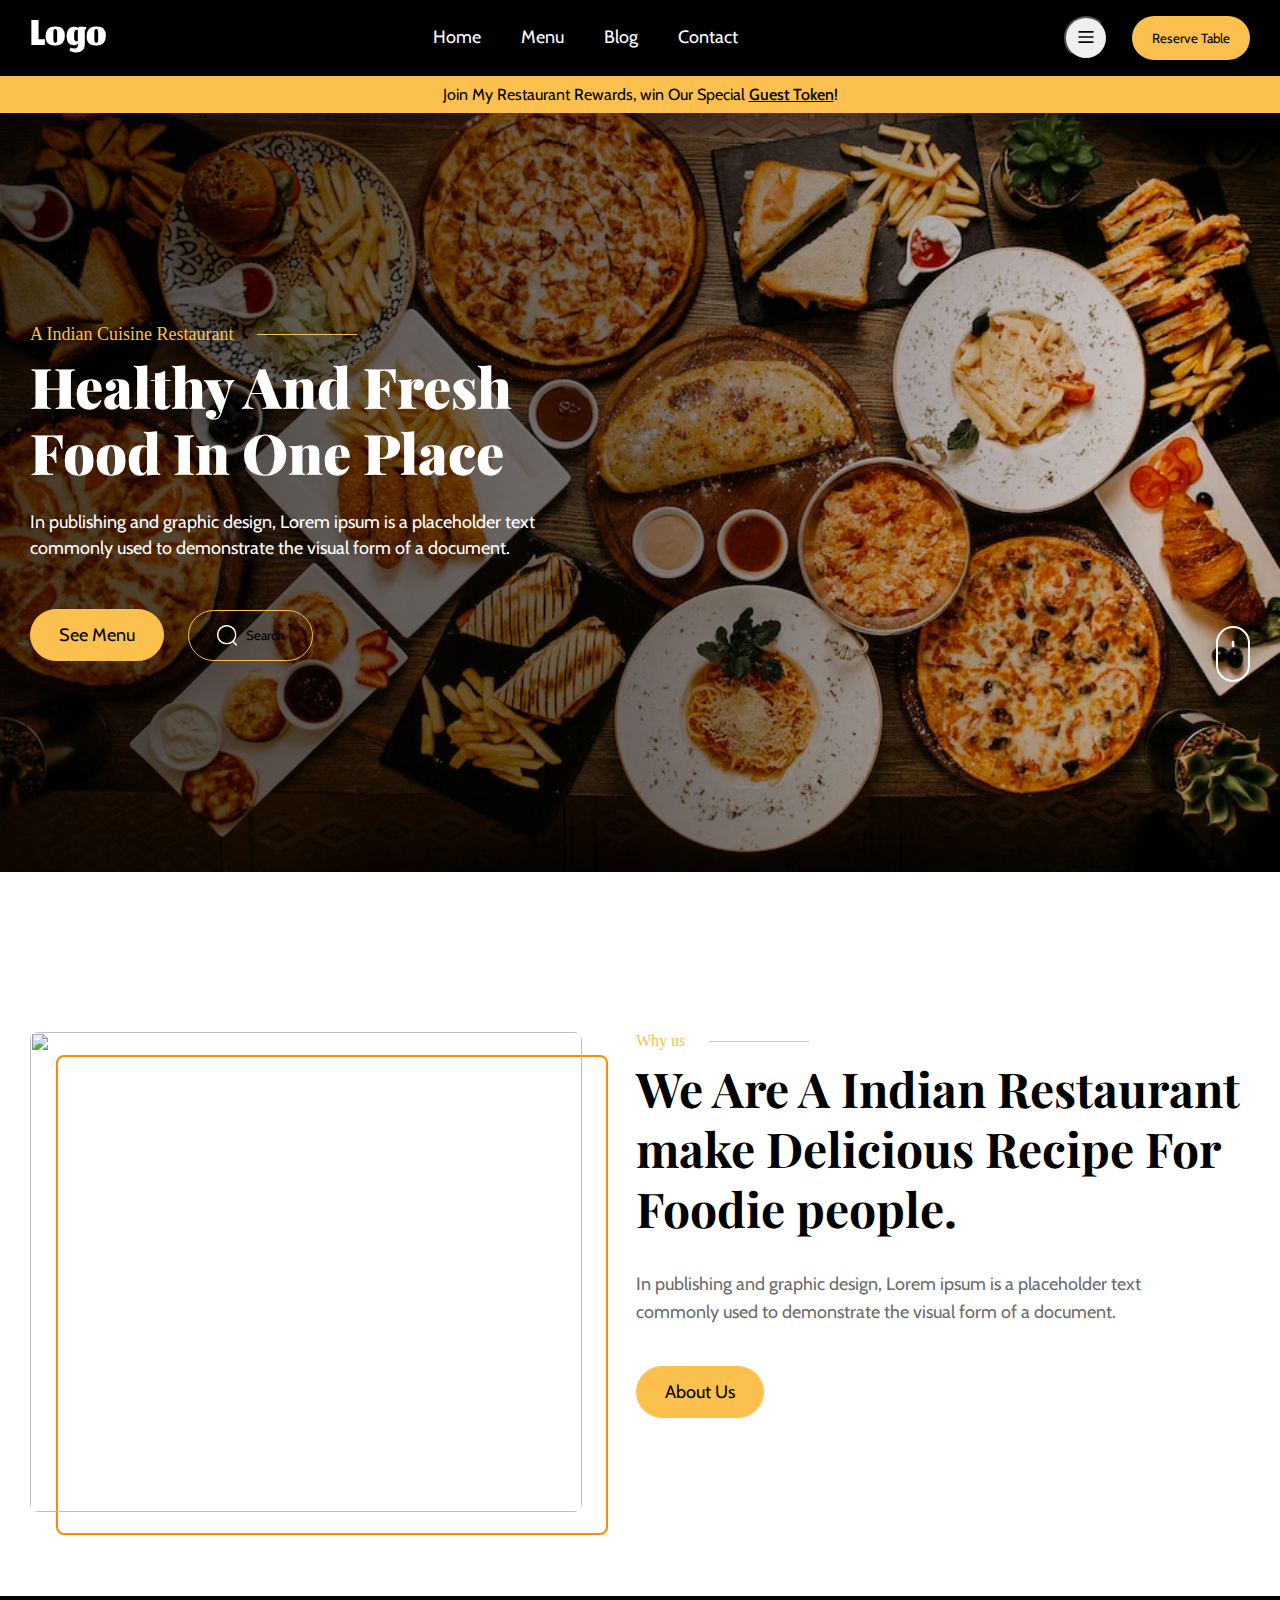
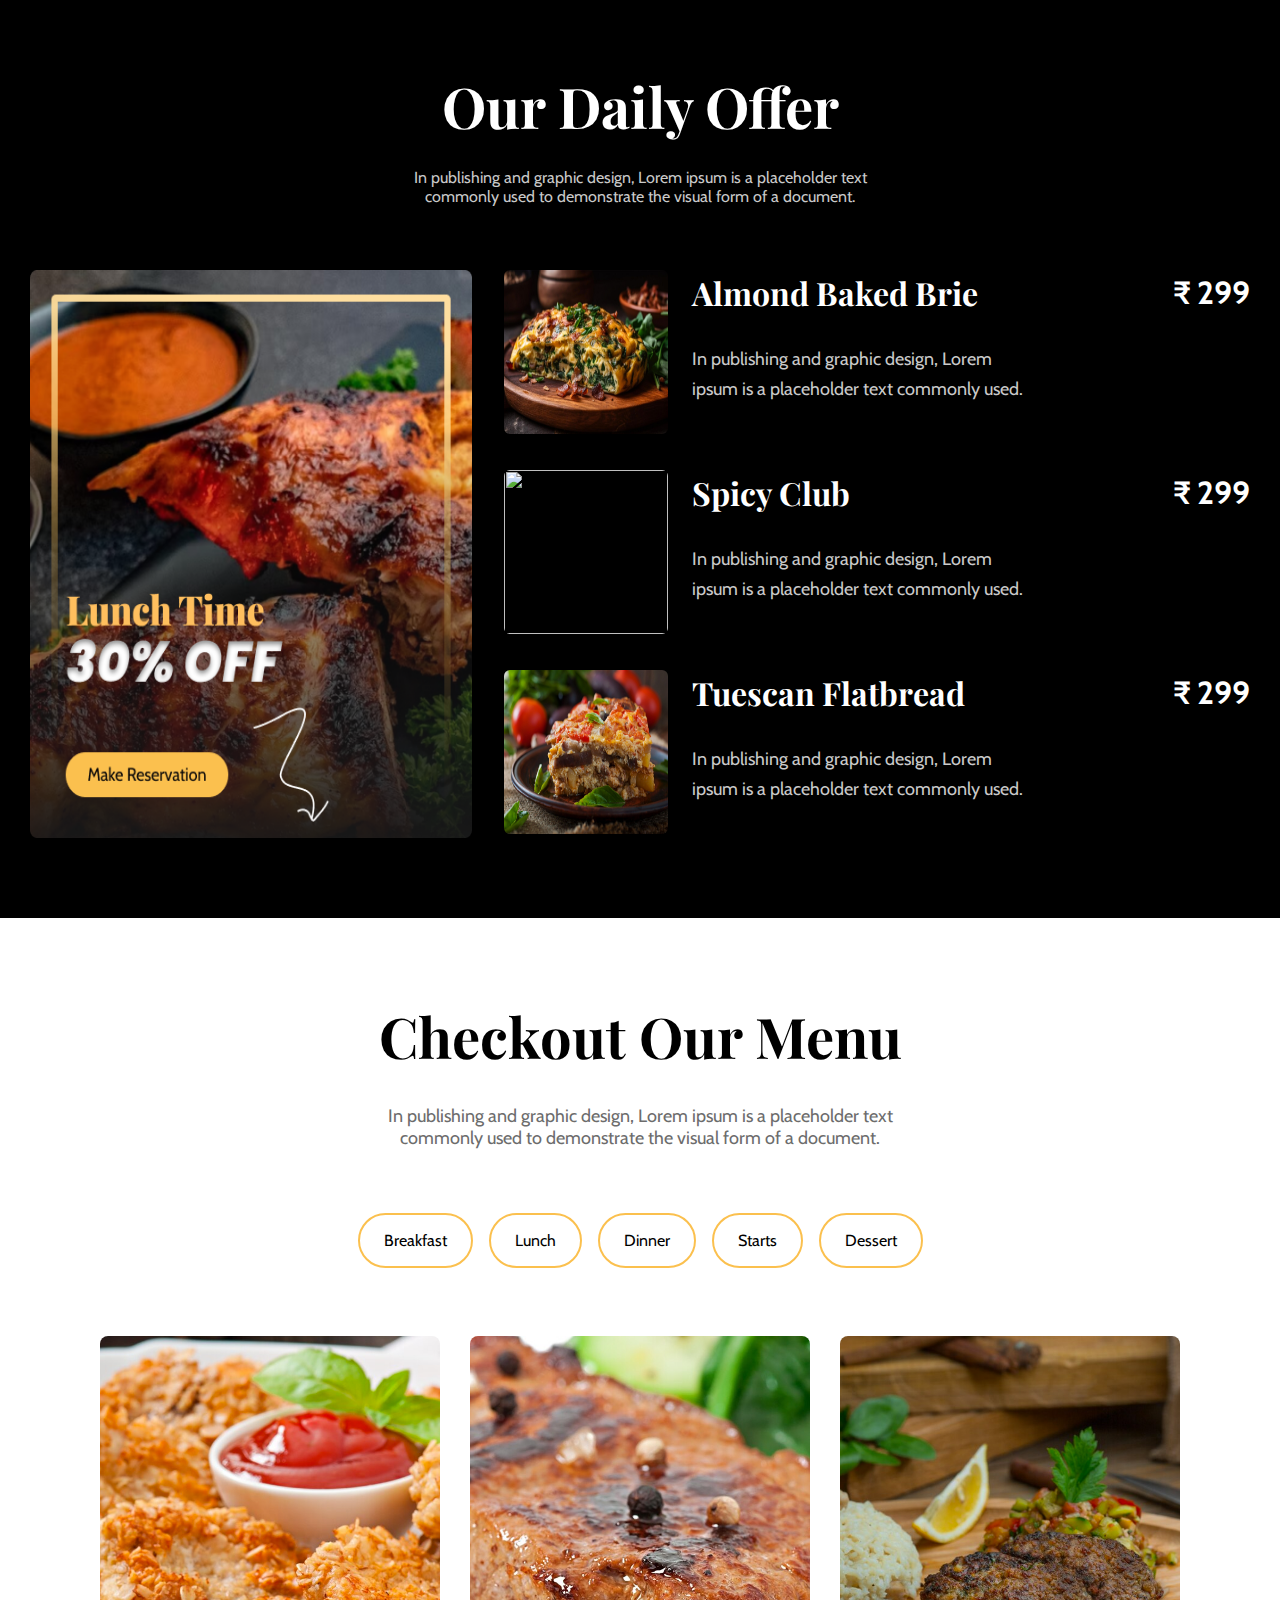
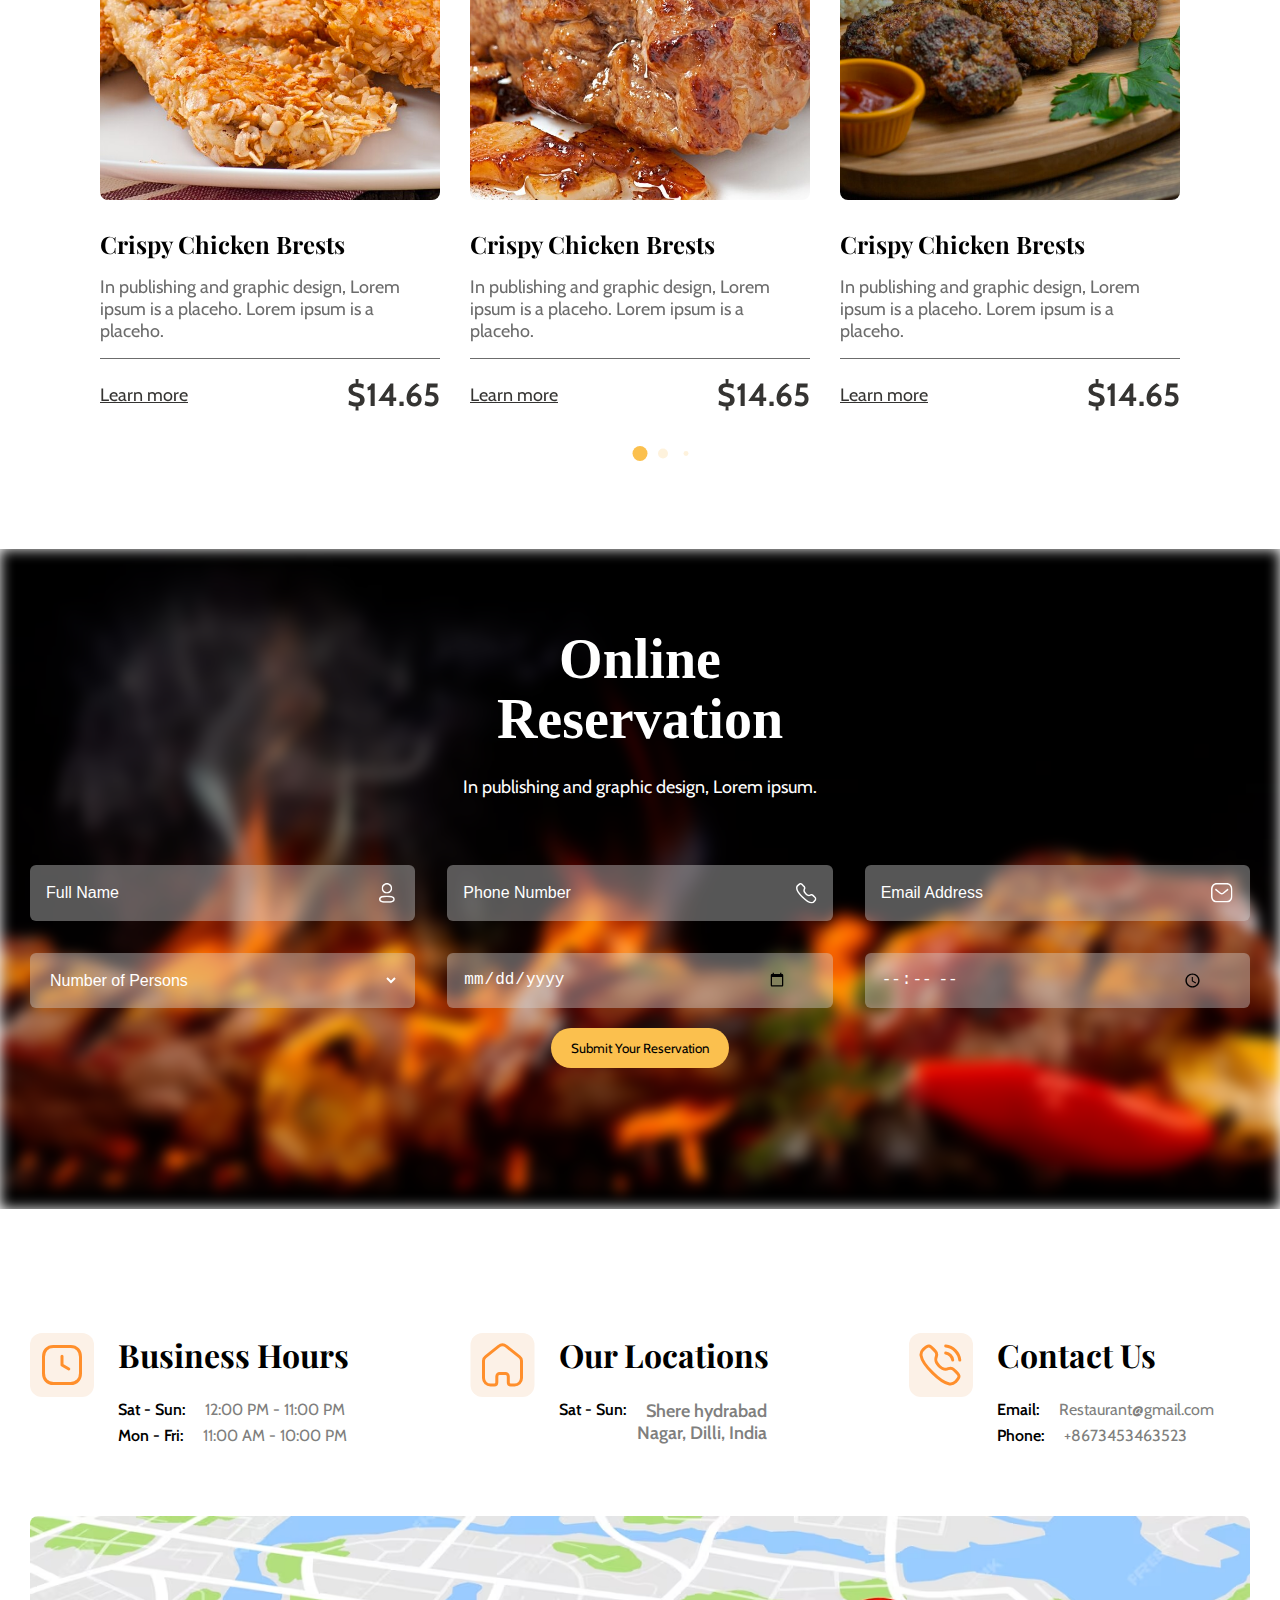
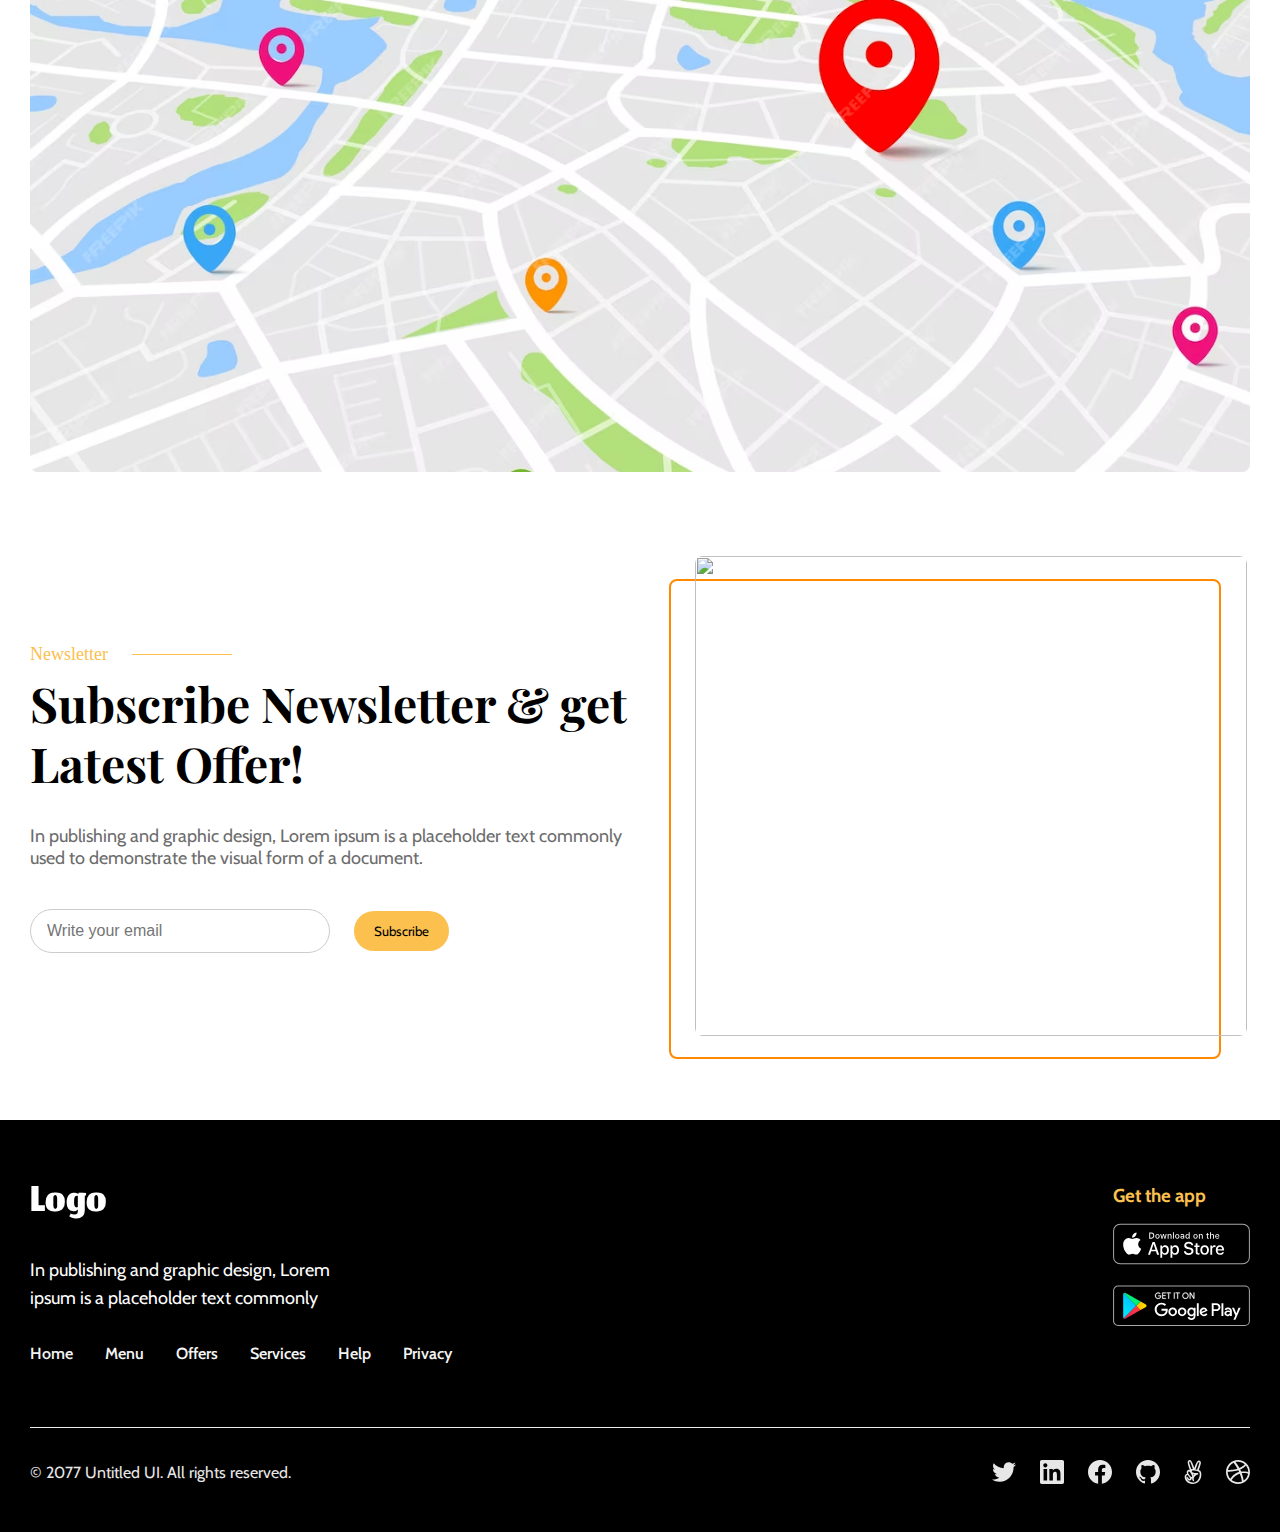
==== index.html @ 58cab98c "checkout section created" ====
<!DOCTYPE html>
<html lang="en">

<head>
    <meta charset="UTF-8">
    <meta name="viewport" content="width=device-width, initial-scale=1.0">
    <link rel="stylesheet" href="style.css">
    <link rel="stylesheet" href="responsive.css">
    <!-- swiper cdn -->
    <link rel="stylesheet" href="https://cdn.jsdelivr.net/npm/swiper@11/swiper-bundle.min.css" />
    <title>Restaurant Site</title>
</head>

<body>
    <header>
        <nav id="nav_section">
            <div class="nav_container container flex">
                <h2 class="nav_logo font_jomhuria">Logo</h2>
                <ul class="nav_list_container flex">
                    <li><a href="#" class="nav_link font_cabin">Home</a></li>
                    <li><a href="#" class="nav_link font_cabin">Menu</a></li>
                    <li><a href="#" class="nav_link font_cabin">Blog</a></li>
                    <li><a href="#" class="nav_link font_cabin">Contact</a></li>
                </ul>
                <div class="nav_btn_container flex">
                    <button class="desktop_hamburger_btn"><img src="image/home/dasktop_humbarger.svg"
                            alt="hamburger_image" class="desktop_hamburger_btn_img"></button>
                    <button class="mobile_hamburger_btn"><img src="image/home/mobile_hubager.svg" alt="hamburger_image"
                            class="mobile_hamburger_btn_img"></button>
                    <button class="common_btn">Reserve Table</button>
                </div>
            </div>
        </nav>
        <div class="header_message_container flex">
            <p class="header_message font_cabin">Join My Restaurant Rewards, win Our Special <span
                    class="header_message_span">Guest Token</span>!</p>
        </div>
    </header>
    <!-- header section ends here -->

    <!-- banner section starts here -->
    <section id="banner_section">
        <div class="banner_container container flex">
            <div class="banner_content_left">
                <div class="banner_content_top">
                    <p class="text_orange banner_top_title">A Indian Cuisine Restaurant</p>
                    <div class="side_line"></div>
                </div>
                <h1 class="font_playfair banner_content_heading">Healthy And Fresh Food In One Place</h1>
                <p class="font_cabin banner_content_desc">In publishing and graphic design, Lorem ipsum is a placeholder
                    text commonly used to demonstrate the visual form of a document.</p>
                <div class="banner_btn_container flex">
                    <button class="common_btn banner_see_btn">See Menu</button>
                    <button class="search_btn">
                        <img src="/image/home/Search.svg" alt="search btn" class="search_btn_icon">
                        <span class="font_cabin">Search</span>
                    </button>
                </div>
            </div>
            <div class="banner_content_right flex">
                <img src="image/home/banner_icon.svg" alt="">
            </div>
        </div>
    </section>
    <!-- banner section ends here -->


    <!-- choose us section starts here -->
    <section id="choose_us_section">
        <div class="container flex choose_container">
            <div class="choose_us_left">
                <img src="image/home/choose_us.png" alt="" class="choose_image">
                <div class="border_style_div"></div>
            </div>
            <div class="choose_us_right">
                <div class="choose_content_top">
                    <p class="text_orange choose_top_title">Why us</p>
                    <div class="side_line"></div>
                </div>
                <h1 class="font_playfair choose_content_heading">We Are A Indian Restaurant make Delicious Recipe For
                    Foodie people.</h1>
                <p class="font_cabin choose_content_desc">In publishing and graphic design, Lorem ipsum is a placeholder
                    text commonly used to demonstrate the visual form of a document.</p>
                <div class="banner_btn_container flex">
                    <button class="common_btn banner_see_btn">About Us</button>
                </div>
            </div>
        </div>
    </section>
    <!-- choose us section ends here -->

    <!-- daily offer section starts here -->
    <section id="daily_offer_section">
        <div class="daily_offer_container container">
            <div class="daily_offer_header flex">
                <h1 class="font_playfair offer_header_title">Our Daily Offer</h1>
                <p class="font_cabin offer_header_desc">In publishing and graphic design, Lorem ipsum is a placeholder
                    text commonly used to demonstrate the visual form of a document.</p>
            </div>
            <div class="daily_offer_body flex">
                <div class="daily_offer_left">
                    <img src="image/home/daily_offer_left.png" alt="offer_image" class="daily_offer_left_img">
                </div>
                <div class="daily_offer_right flex">
                    <!-- cards -->
                    <div class="daily_offer_card flex">
                        <div>
                            <img src="image/home/offer_r_2.png" alt="" class="daily_offer_card_img">
                        </div>
                        <div>
                            <div class="flex daily_card_heading">
                                <h3 class="font_playfair daily_card_title">Almond Baked Brie</h3>
                                <h2 class="font_cabin daily_card_price">₹ 299</h2>
                            </div>
                            <div>
                                <p class="font_cabin daily_card_desc">In publishing and graphic design, Lorem ipsum is a
                                    placeholder text commonly used.
                                </p>
                            </div>
                        </div>
                    </div>
                    <!-- cards -->
                    <div class="daily_offer_card flex">
                        <div>
                            <img src="image/home/offer_r_1.png" alt="" class="daily_offer_card_img">
                        </div>
                        <div>
                            <div class="flex daily_card_heading">
                                <h3 class="font_playfair daily_card_title">Spicy Club</h3>
                                <h2 class="font_cabin daily_card_price">₹ 299</h2>
                            </div>
                            <div>
                                <p class="font_cabin daily_card_desc">In publishing and graphic design, Lorem ipsum is a
                                    placeholder text commonly used.
                                </p>
                            </div>
                        </div>
                    </div>
                    <!-- cards -->
                    <div class="daily_offer_card flex">
                        <div>
                            <img src="image/home/offer_r_3.png" alt="" class="daily_offer_card_img">
                        </div>
                        <div>
                            <div class="flex daily_card_heading">
                                <h3 class="font_playfair daily_card_title">Tuescan Flatbread</h3>
                                <h2 class="font_cabin daily_card_price">₹ 299</h2>
                            </div>
                            <div>
                                <p class="font_cabin daily_card_desc">In publishing and graphic design, Lorem ipsum is a
                                    placeholder text commonly used.
                                </p>
                            </div>
                        </div>
                    </div>
                </div>
            </div>
        </div>
    </section>
    <!-- daily offer section ends here -->


    <!-- checkout section starts here -->
    <section id="checkout_section">
        <div class="container">
            <div class="checkout_header">
                <h2 class="font_playfair checkout_heading">Checkout Our Menu</h2>
                <p class="font_cabin checkout_desc">In publishing and graphic design, Lorem ipsum is a placeholder text
                    commonly used to demonstrate the
                    visual form of a document.
                </p>
            </div>
            <div class="checkout_body">
                <div class="checkout_tab_container flex">
                    <div class="font_cabin checkout_tab">Breakfast</div>
                    <div class="font_cabin checkout_tab">Lunch</div>
                    <div class="font_cabin checkout_tab">Dinner</div>
                    <div class="font_cabin checkout_tab">Starts</div>
                    <div class="font_cabin checkout_tab">Dessert</div>
                </div>
                <div class="checkout_card_container swiper">
                    <div class="card_wrapper">
                        <ul class="card_list swiper-wrapper">
                            <li class="card_item swiper-slide">
                                <div>
                                    <img src="image/home/checkout_1.png" alt="checkout_card_img"
                                        class="checkout_card_img">
                                </div>
                                <div class="checkout_card_body">
                                    <div class="card_body_top">
                                        <h3 class="font_playfair  checkout_card_title">Crispy Chicken Brests</h3>
                                        <p class="font_cabin checkout_card_desc">In publishing and graphic design, Lorem
                                            ipsum is a placeho. Lorem ipsum is a
                                            placeho.
                                        </p>
                                    </div>
                                    <div class="card_body_bottom flex">
                                        <a href="#" class="font_cabin card_body_bottom_link">Learn more</a>
                                        <h2 class="font_cabin card_body_bottom_price">$14.65</h2>
                                    </div>
                                </div>
                            </li>
                            <li class="card_item swiper-slide">
                                <div>
                                    <img src="image/home/checkout_2.png" alt="checkout_card_img"
                                        class="checkout_card_img">
                                </div>
                                <div class="checkout_card_body">
                                    <div class="card_body_top">
                                        <h3 class="font_playfair  checkout_card_title">Crispy Chicken Brests</h3>
                                        <p class="font_cabin checkout_card_desc">In publishing and graphic design, Lorem
                                            ipsum is a placeho. Lorem ipsum is a
                                            placeho.
                                        </p>
                                    </div>
                                    <div class="card_body_bottom flex">
                                        <a href="#" class="font_cabin card_body_bottom_link">Learn more</a>
                                        <h2 class="font_cabin card_body_bottom_price">$14.65</h2>
                                    </div>
                                </div>
                            </li>
                            <li class="card_item swiper-slide">
                                <div>
                                    <img src="image/home/checkout_3.png" alt="checkout_card_img"
                                        class="checkout_card_img">
                                </div>
                                <div class="checkout_card_body">
                                    <div class="card_body_top">
                                        <h3 class="font_playfair  checkout_card_title">Crispy Chicken Brests</h3>
                                        <p class="font_cabin checkout_card_desc">In publishing and graphic design, Lorem
                                            ipsum is a placeho. Lorem ipsum is a
                                            placeho.
                                        </p>
                                    </div>
                                    <div class="card_body_bottom flex">
                                        <a href="#" class="font_cabin card_body_bottom_link">Learn more</a>
                                        <h2 class="font_cabin card_body_bottom_price">$14.65</h2>
                                    </div>
                                </div>
                            </li>
                            <li class="card_item swiper-slide">
                                <div>
                                    <img src="image/home/checkout_2.png" alt="checkout_card_img"
                                        class="checkout_card_img">
                                </div>
                                <div class="checkout_card_body">
                                    <div class="card_body_top">
                                        <h3 class="font_playfair  checkout_card_title">Crispy Chicken Brests</h3>
                                        <p class="font_cabin checkout_card_desc">In publishing and graphic design, Lorem
                                            ipsum is a placeho. Lorem ipsum is a
                                            placeho.
                                        </p>
                                    </div>
                                    <div class="card_body_bottom flex">
                                        <a href="#" class="font_cabin card_body_bottom_link">Learn more</a>
                                        <h2 class="font_cabin card_body_bottom_price">$14.65</h2>
                                    </div>
                                </div>
                            </li>
                            <li class="card_item swiper-slide">
                                <div>
                                    <img src="image/home/checkout_3.png" alt="checkout_card_img"
                                        class="checkout_card_img">
                                </div>
                                <div class="checkout_card_body">
                                    <div class="card_body_top">
                                        <h3 class="font_playfair  checkout_card_title">Crispy Chicken Brests</h3>
                                        <p class="font_cabin checkout_card_desc">In publishing and graphic design, Lorem
                                            ipsum is a placeho. Lorem ipsum is a
                                            placeho.
                                        </p>
                                    </div>
                                    <div class="card_body_bottom flex">
                                        <a href="#" class="font_cabin card_body_bottom_link">Learn more</a>
                                        <h2 class="font_cabin card_body_bottom_price">$14.65</h2>
                                    </div>
                                </div>
                            </li>
                        </ul>

                        <div class="swiper-pagination"></div>
                        <!-- <div class="swiper-button-prev"></div>
                        <div class="swiper-button-next"></div> -->
                    </div>
                </div>
            </div>
        </div>
    </section>
    <!-- checkout section ends here -->


    <!-- Online Reservation section start -->
    <section id="online_reservation">
        <div class="reservation_container container">
            <div class="reserve_header">
                <h1 class="font_playFire reserve_heading">Online Reservation</h1>
                <p class="font_cabin reserve_desc">In publishing and graphic design, Lorem ipsum.</p>
            </div>
            <form class="reservation_form">
                <div class="input_group">
                    <input type="text" placeholder="Full Name">
                    <img src="image/home/Profile.svg" alt="">
                </div>
                <div class="input_group">
                    <input type="tel" placeholder="Phone Number">
                    <img src="image/home/Call.svg" alt="">
                </div>
                <div class="input_group">
                    <input type="email" placeholder="Email Address">
                    <img src="image/home/Message.svg" alt="">
                </div>
                <div class="input_group">
                    <select>
                        <option value="" disabled selected>Number of Persons</option>
                        <option value="1">1 Person</option>
                        <option value="2">2 Persons</option>
                        <option value="3">3 Persons</option>
                        <option value="4">4 Persons</option>
                        <option value="5+">5+ Persons</option>
                    </select>
                    <i class="fas fa-users"></i>
                </div>
                <div class="input_group">
                    <input type="date">
                </div>
                <div class="input_group">
                    <input type="time">
                </div>
            </form>
            <div id="reservation_button_div">
                <button type="submit" class="common_btn" id="form_submit_btn">Submit Your Reservation</button>
            </div>
        </div>
    </section>
    <!-- Online Reservation section end -->


    <!-- contact section starts here -->
    <section id="contact_section">
        <div class="container contact_container">
            <!-- Business Hours -->
            <div class="contact-box font_cabin">
                <div class="home_contact_icon_div">
                    <img src="image/home/clock.svg" alt="">
                </div>
                <div>
                    <h2 class="contact-heading font_playfair">Business Hours</h2>
                    <p>Sat - Sun: <span class="home_contact_span">12:00 PM - 11:00 PM</span></p>
                    <p>Mon - Fri: <span class="home_contact_span">11:00 AM - 10:00 PM</span></p>
                </div>
            </div>

            <!-- Locations -->
            <div class="contact-box font_cabin">
                <div class="home_contact_icon_div">
                    <img src="image/home/home.svg" alt="">
                </div>
                <div>
                    <h2 class="contact-heading font_playfair">Our Locations</h2>
                    <div class="home_contact-location">
                        <p>Sat - Sun:</p>
                        <p>Shere hydrabad Nagar, Dilli, India</p>
                    </div>
                </div>
            </div>

            <!-- Contact Info -->
            <div class="contact-box font_cabin">
                <div class="home_contact_icon_div">
                    <img src="image/home/phone_ring.svg" alt="">
                </div>
                <div>
                    <h2 class="contact-heading font_playfair">Contact Us</h2>
                    <p>Email: <span class="home_contact_span">Restaurant@gmail.com</span></p>
                    <p>Phone: <span class="home_contact_span">+8673453463523</span></p>
                </div>
            </div>
        </div>
    </section>
    <!-- contact section ends here -->


    <!-- map section starts here -->
    <section id="map_section">
        <div class="map_container container">
            <img src="image/home/location.png" alt="" class="location_image">
        </div>
    </section>
    <!-- map section ends here -->

    <!-- news letter section starts here -->
    <section id="newsletter_section">
        <div class="container newsletter_container flex">
            <div class="newsletter_left">
                <div class="newsletter_content_top">
                    <p class="text_orange newsletter_top_title">Newsletter</p>
                    <div class="side_line"></div>
                </div>
                <h1 class="font_playfair newsletter_content_heading">Subscribe Newsletter & get Latest Offer!</h1>
                <p class="font_cabin newsletter_desc">In publishing and graphic design, Lorem ipsum is a
                    placeholder
                    text commonly used to demonstrate the visual form of a document.</p>
                <form class="banner_btn_container flex">
                    <input type="text" placeholder="Write your email" class="newsletter_input">
                    <button class="common_btn">Subscribe</button>
                </form>
            </div>
            <div class="newsletter_us_right">
                <img src="image/home/choose_us.png" alt="" class="choose_image newsletter_image">
                <div class="newsletter_border_style_div"></div>
            </div>
        </div>
    </section>
    <!-- news letter section ends here -->

    <!-- footer section starts here -->
    <footer id="footer_section">
        <div class="footer_container container">
            <div class="footer_top_layer flex">
                <div class="footer_top_left">
                    <h2 class="footer_top_logo font_jomhuria">Logo</h2>
                    <p class="footer_top_desc font_cabin">In publishing and graphic design, Lorem ipsum is a placeholder
                        text commonly</p>
                    <ul class="footer_top_list_container flex">
                        <li class="font_cabin"><a href="#" class="footer_nav_link">Home</a></li>
                        <li class="font_cabin"><a href="#" class="footer_nav_link">Menu</a></li>
                        <li class="font_cabin"><a href="#" class="footer_nav_link">Offers</a></li>
                        <li class="font_cabin"><a href="#" class="footer_nav_link">Services</a></li>
                        <li class="font_cabin"><a href="#" class="footer_nav_link">Help</a></li>
                        <li class="font_cabin"><a href="#" class="footer_nav_link">Privacy</a></li>
                    </ul>
                </div>
                <div class="footer_top_right flex flex_col">
                    <h3 class="footer_top_right_heading font_cabin text_orange">Get the app</h3>
                    <div><img src="image/home/Mobile app store badge.svg" alt=""></div>
                    <div><img src="image/home/play store.svg" alt=""></div>
                </div>
            </div>
            <div class="footer_bottom_layer flex">
                <p class="font_cabin">© 2077 Untitled UI. All rights reserved.</p>
                <div class="footer_bottom_icon_container flex">
                    <img src="image/home/twitter.svg" alt="">
                    <img src="image/home/linkedin.svg" alt="">
                    <img src="image/home/facebook.svg" alt="">
                    <img src="image/home/github.svg" alt="">
                    <img src="image/home/Vectory.svg" alt="">
                    <img src="image/home/dribble.svg" alt="">
                </div>
            </div>
        </div>
    </footer>

    <script src="https://cdn.jsdelivr.net/npm/swiper@11/swiper-bundle.min.js"></script>
    <script src="script.js"></script>
</body>

</html>
---- style.css ----
@import url('https://fonts.googleapis.com/css2?family=Cabin:ital,wght@0,400..700;1,400..700&family=Jomhuria&family=Playfair+Display:ital,wght@0,400..900;1,400..900&family=Poppins:ital,wght@0,100;0,200;0,300;0,400;0,500;0,600;0,700;0,800;0,900;1,100;1,200;1,300;1,400;1,500;1,600;1,700;1,800;1,900&display=swap');

/* ================ reusable css classes starts here ================= */
:root {
    --primary-color: #FBC04E;
    --secondary-color: #CACACA;
}

* {
    margin: 0;
    padding: 0;
    box-sizing: border-box;
    list-style: none;
    text-decoration: none;
}

.text_orange {
    color: #FBC04E;
}

.font_poppins {
    font-family: 'Poppins', sans-serif;
}

.font_jomhuria {
    font-family: 'Jomhuria', cursive;
}

.font_playfair {
    font-family: 'Playfair Display', serif;
}

.font_cabin {
    font-family: 'Cabin', sans-serif;
}

.flex {
    display: flex;
}

.flex_col {
    flex-direction: column;
}

.container {
    width: 100%;
    max-width: 1240px;
    margin: 0 auto;
    padding: 0 10px;
}

.font_bold {
    font-weight: 700;
}

.common_btn {
    padding: 12px 20px;
    border-radius: 32px;
    border: none;
    font-family: 'Cabin', sans-serif;
    background-color: var(--primary-color);
    transition: background-color 0.3s ease, transform 0.2s ease;
}

.common_btn:hover {
    background-color: #E0A832;
    transform: scale(1.05);
    cursor: pointer;
}

/* ================ reusable css classes ends here ================= */

/* ================ header section starts here ================= */
#nav_section {
    background-color: black;
    padding: 16px 0;
}

.nav_container {
    justify-content: space-between;
    align-items: center;
}

.nav_logo {
    font-size: 64px;
    line-height: 40px;
    color: #fff;
    font-weight: normal;
}

.nav_list_container {
    gap: 40px;
}

.nav_link {
    font-size: 18px;
    line-height: 21.87px;
    color: #fff;
}

.nav_btn_container {
    gap: 24px;
}

.desktop_hamburger_btn {
    height: 44px;
    width: 44px;
    border-radius: 100%;
}

.desktop_hamburger_btn_img {
    width: 16px;
    height: 12px;
    border: none;
    outline: none;
}

.mobile_hamburger_btn {
    display: none;
}

.header_message_container {
    background-color: var(--primary-color);
    padding: 9px 0;
    justify-content: center;
    align-items: center;
}

.header_message_span {
    font-weight: 500;
    text-decoration: underline;
}

/* ================ header section ends here ================= */

/* ================ banner section starts here ================= */
#banner_section {
    height: 759px;
    position: relative;
}

#banner_section::after {
    content: "";
    position: absolute;
    top: 0;
    left: 0;
    width: 100%;
    height: 100%;
    background: linear-gradient(to right, #000000A8, #00000082, #00000000), url('/image/home/banner.png');
    background-size: cover;
    background-position: center;
    z-index: -1;
}

.banner_container {
    height: 100%;
    justify-content: space-between;
    align-items: center;
}

.banner_content_left {
    max-width: 550px;
    width: 100%;
    color: white;
}

.banner_content_top,
.choose_content_top,
.newsletter_content_top {
    display: flex;
    gap: 24px;
    align-items: center;
    margin-bottom: 8px;
}

.banner_top_title {
    font-size: 18px;
}

.side_line {
    max-width: 100px;
    width: 100%;
    height: 1px;
    border-top: 1px solid var(--primary-color);
}

.banner_content_heading {
    font-size: 56px;
    font-weight: 900;
    line-height: 66px;
    margin-bottom: 24px;
}

.banner_content_desc {
    font-size: 18px;
    line-height: 26px;
    margin-bottom: 48px;
}

.banner_btn_container {
    align-items: center;
    gap: 24px;
}

.banner_see_btn {
    padding: 14px 28px;
    border: 1px solid var(--primary-color);
    font-size: 18px;
}

.search_btn {
    display: flex;
    align-items: center;
    gap: 8px;
    padding: 14px 28px;
    border: 1px solid var(--primary-color);
    border-radius: 32px;
    background-color: transparent;
    transition: all 0.3s ease-in-out;
    cursor: pointer;
}

.search_btn:hover {
    background-color: var(--primary-color);
    color: white;
}

.banner_content_right {
    height: 50%;
    align-items: end;
}

/* ================ banner section ends here ================= */

/* ================ choose us section starts here ================= */
#choose_us_section {
    padding: 160px 0 80px;
}

.choose_container {
    gap: 54px;
}

.choose_us_left {
    position: relative;
}

.choose_image {
    height: 480px;
    width: 552px;
    object-fit: cover;
    /* position: absolute; */
    border-radius: 8px;
}

.border_style_div {
    height: 480px;
    width: 552px;
    border: 2.5px solid #FF8A01;
    border-radius: 8px;
    position: absolute;
    top: 23px;
    left: 26px;
    z-index: -1;
}

.choose_content_heading {
    font-size: 48px;
    font-weight: bold;
    line-height: 60px;
    margin-bottom: 32px;
}

.choose_content_desc {
    font-size: 18px;
    color: #6C6C6C;
    line-height: 28px;
    margin-bottom: 40px;
    padding-right: 10%;
}

/* ================ choose us section ends here ================= */


/* ================ daily offer section starts here ================= */
#daily_offer_section {
    background-color: black;
    padding: 80px 0;
    color: white;
}

.daily_offer_header {
    max-width: 573px;
    flex-direction: column;
    justify-content: center;
    align-items: center;
    margin: 0 auto 64px;
    text-align: center;
    gap: 32px;
}

.offer_header_title {
    font-size: 56px;
    line-height: 60px;
    font-weight: bold;
}

.offer_header_desc {
    width: 90%;
    color: var(--secondary-color);
}

.daily_offer_body {
    gap: 32px;
}

.daily_offer_left {
    width: 40%;
}

.daily_offer_left_img {
    height: 100%;
    width: 100%;
}

.daily_offer_right {
    flex-direction: column;
    gap: 32px;
}

.daily_offer_card {
    gap: 24px;
}

.daily_offer_card_img {
    height: 164px;
    width: 164px;
    border-radius: 6px;
}

.daily_card_heading {
    width: 100%;
    align-items: center;
    justify-content: space-between;
    margin-bottom: 28px;
}

.daily_card_title,
.daily_card_price {
    font-size: 32px;
    font-weight: bold;
    line-height: 46px;
}

.daily_card_desc {
    font-size: 18px;
    line-height: 30px;
    color: var(--secondary-color);
    padding-right: 38%;
}

/* ================ banner section ends here ================= */


/* ================ checkout section start here ================= */
#checkout_section {
    padding: 80px 0;
}

.checkout_header {
    max-width: 573px;
    text-align: center;
    margin-left: auto;
    margin-right: auto;
    display: flex;
    flex-direction: column;
    gap: 32px;
}

.checkout_heading {
    font-size: 56px;
    font-weight: bold;
}

.checkout_desc {
    font-size: 18px;
    color: #6C6C6C;
}

.checkout_body {
    margin-top: 64px;
}

.checkout_tab_container {
    justify-content: center;
    align-items: center;
    gap: 16px;
    margin-bottom: 48px;
}

.checkout_tab {
    padding: 16px 24px;
    border: 2px solid var(--primary-color);
    border-radius: 32px;
}

.checkout_tab:hover {
    cursor: pointer;
}

.checkout_tab:active {
    background-color: var(--primary-color);
}

.card_item {
    max-width: 397px;
    width: 100%;
}

.checkout_card_img {
    max-width: 397px;
    height: 464px;
    width: 100%;
    object-fit: cover;
    object-position: top;
    border-radius: 8px;
}

.checkout_card_body {
    margin-top: 24px;
}

.card_wrapper {
    max-width: 1100px;
    margin: 0 60px 35px;
    padding: 20px 10px;
    overflow: hidden;
}

.card_wrapper .swiper-pagination-bullet {
    width: 15px;
    height: 15px;
    opacity: .5px;
    background-color: var(--primary-color);
}

.card_body_top {
    border-bottom: .5px solid #6C6C6C;
}

.card_body_bottom {
    margin-top: 16px;
    justify-content: space-between;
    align-items: center;
}

.checkout_card_title {
    font-size: 24px;
    margin-bottom: 16px;
}

.checkout_card_desc {
    font-size: 18px;
    color: #6C6C6C;
    margin-bottom: 16px;
}

.card_body_bottom_link {
    font-size: 18px;
    color: #353432;
    text-decoration: underline;
}

.card_body_bottom_price {
    font-size: 32px;
    color: #353432;
}

/* ================ checkout section ends here ================= */


/* ================ online reservation section start here ================= */
#online_reservation {
    position: relative;
    height: 660px;
    display: flex;
    padding: 0 5%;
    overflow: hidden;
    padding: 80px 0;
}

#online_reservation::after {
    content: "";
    position: absolute;
    top: 0;
    left: 0;
    width: 100%;
    height: 100%;
    background: url('/image/home/reserve.png');
    background-size: cover;
    background-position: center;
    filter: blur(7px);
    z-index: -1;
}

.reserve_header {
    max-width: 376px;
    width: 100%;
    margin-left: auto;
    margin-right: auto;
    text-align: center;
    color: white;
    margin-bottom: 64px;
}

.reserve_heading {
    font-size: 56px;
    font-weight: 800;
    line-height: 60px;
    margin-bottom: 24px;
}

.reserve_desc {
    font-size: 18px;
    line-height: 28px;
}

.reservation_form {
    display: grid;
    grid-template-columns: repeat(3, 1fr);
    gap: 32px;
}

.input_group {
    display: flex;
    align-items: center;
    border: none;
    border-radius: 6px;
    padding: 16px;
    background: rgba(214, 213, 213, 0.404);
    width: 100%;
    position: relative;
}

.input_group input,
.input_group select {
    background: transparent;
    border: none;
    outline: none;
    color: white;
    font-size: 16px;
    width: 100%;
    padding-right: 30px;
    /* Space for icon */
}

.input_group input::placeholder,
.input_group select {
    color: white;
}

#reservation_button_div {
    display: flex;
    justify-content: center;
    align-items: center;
    margin-top: 20px;
}

/* ================ online reservation section ends here ================= */


/* ================ contact section starts here ================= */
#contact_section {
    padding-top: 124px;
}

.contact_container {
    display: grid;
    grid-template-columns: repeat(3, 1fr);
    gap: 99px;
}

.contact-box {
    display: flex;
    gap: 24px;
}

.contact-heading {
    font-size: 32px;
    font-weight: bold;
    margin-bottom: 24px;
}

.contact-heading~* {
    margin: 7px 0;
    font-weight: 600;
}

.home_contact-location {
    display: flex;
    /* justify-content: space-between; */
    gap: 10px;
}

.home_contact-location> :nth-child(2) {
    /* Your styles */
    text-align: right;
    color: #807F7E;
    width: 52%;
    font-size: 18px;
}

.home_contact_span {
    color: #807F7E;
    margin-left: 16px;
    font-weight: normal;
}

/* ================ contact section ends here ================= */


/* ================ map section starts here ================= */
#map_section {
    margin-top: 64px;
}

.location_image {
    max-height: 556px;
    max-width: 1240px;
    height: 100%;
    width: 100%;
    object-fit: cover;
    object-position: top;
    border-radius: 8px;
}

/* ================ map section ends here ================= */


/* ================ newsletter section starts here ================= */
#newsletter_section {
    padding: 80px 0;
}

.newsletter_container {
    gap: 57px;
    align-items: center;
}

.newsletter_top_title {
    font-size: 18px;
}

.newsletter_content_heading {
    font-size: 48px;
    font-weight: bold;
    line-height: 60px;
    margin-bottom: 32px;
}

.newsletter_left {
    max-width: 608px;
    width: 100%;
}

.newsletter_input {
    width: 100%;
    max-width: 300px;
    padding: 12px 16px;
    font-size: 16px;
    border: 1px solid #ccc;
    border-radius: 32px;
    outline: none;
    transition: all 0.3s ease-in-out;
}

.newsletter_input:focus {
    border-color: var(--primary-color);
    box-shadow: 0 0 5px rgba(0, 0, 0, 0.1);
}

.newsletter_us_right {
    position: relative;
}

.newsletter_border_style_div {
    height: 480px;
    width: 552px;
    border: 2.5px solid #FF8A01;
    border-radius: 8px;
    position: absolute;
    top: 23px;
    left: -26px;
    z-index: -1;
}

.newsletter_desc {
    font-size: 18px;
    color: #6C6C6C;
    margin-bottom: 40px;
}

/* ================ newsletter section ends here ================= */


/* ================ footer section starts here ================= */
#footer_section {
    background-color: black;
    color: white;
    padding: 64px 0 48px;
}

.footer_top_layer {
    justify-content: space-between;
}

.footer_top_logo {
    font-size: 64px;
    line-height: 40px;
    margin-bottom: 32px;
    font-weight: normal;
}

.footer_top_desc {
    font-size: 18px;
    line-height: 28px;
    max-width: 320px;
    margin-bottom: 32px;
}

.footer_top_list_container {
    flex-wrap: wrap;
    gap: 32px;
    margin-bottom: 64px;
}

.footer_nav_link {
    font-weight: 600;
    color: #F3F3F3;
}

.footer_top_right {
    gap: 16px;
}

.footer_bottom_layer {
    border-top: 1px solid #EAECF0;
    padding-top: 32px;
    justify-content: space-between;
    align-items: center;
    color: #E7E7E7;
}

.footer_bottom_icon_container {
    gap: 24px;
}

/* ================ footer section ends here ================= */
---- responsive.css ----
@media(max-width:1024px) {
    .container {
        padding: 0 15px;
    }

    /* ================ choose us section start here ================= */
    #choose_us_section {
        padding: 80px 0 80px;
    }

    .choose_content_heading {
        font-size: 40px;
        line-height: 52px;
    }

    /* ================ choose us section end here ================= */
    /* ================ contact section starts here ================= */
    #contact_section {
        padding-top: 70px;
    }

    .contact_container {
        grid-template-columns: repeat(2, 1fr);
        gap: 50px;
    }
}

@media(max-width: 768px) {
    .container {
        padding: 0 15px;
    }

    /* ================ header section start here ================= */
    .nav_list_container {
        display: none;
    }

    /* ================ header section ends here ================= */
    /* ================ banner section starts here ================= */
    #banner_section {
        height: auto;
        padding: 40px 0px;
    }

    .banner_content_heading {
        font-size: 40px;
    }

    /* ================ header section ends here ================= */
    /* ================ choose us section start here ================= */
    .choose_container,
    .newsletter_container {
        flex-direction: column;
        justify-content: center;
        align-items: center;
        gap: 50px;
    }

    /* ================ choose section ends here ================= */
    /* ================ daily offer section start here ================= */
    .daily_offer_body {
        flex-direction: column;
    }

    .daily_offer_left_img {
        width: 250%;
        height: 606px;
        /* object-fit: cover;
        object-position: left; */
    }

    /* ================ daily offer section ends here ================= */
    /* ================ contact section starts here ================= */
    #contact_section {
        padding-top: 70px;
    }

    .contact_container {
        grid-template-columns: repeat(2, 1fr);
        gap: 50px;
    }
}









/* ================ small device responsive start here ================= */
@media (min-width: 320px) and (max-width: 480px) {
    .container {
        padding: 0 19.58px;
    }

    .common_btn {
        padding: 6px 12px;
        font-size: 10px;
    }


    /* ================ header section start here ================= */
    #nav_section {
        padding: 10px 0;
    }

    .nav_logo {
        font-size: 33px;
    }

    .nav_list_container {
        display: none;
    }

    .nav_btn_container {
        gap: 14.41px;
    }

    .desktop_hamburger_btn {
        display: none;
    }

    .mobile_hamburger_btn {
        display: block;
        height: 24px;
        width: 24px;
        border-radius: 100%;
        background-color: #fff;
    }

    .header_message {
        font-size: 8px;
    }

    /* ================ header section end here ================= */
    /* ================ choose section start here ================= */
    #choose_us_section {
        padding: 0px 0 50px;
    }

    .choose_container {
        flex-direction: column;
        gap: 30px;
    }

    .choose_us_left {
        display: flex;
        justify-content: center;
        align-items: center;
    }

    .choose_image {
        height: 438px;
        max-width: 343px;
        width: 100%;
        object-fit: cover;
        /* position: absolute; */
        border-radius: 8px;
    }

    .choose_content_heading {
        font-size: 30px;
        line-height: 32px;
        margin-bottom: 10px;
    }

    .choose_content_desc {
        font-size: 16px;
        line-height: 23px;
        margin-bottom: 15px;
        padding-right: 0%;

    }

    .border_style_div,
    .newsletter_border_style_div {
        display: none;
    }

    /* ================ choose section end here ================= */
    /* ================ banner section start here ================= */
    #banner_section {
        height: auto;
    }

    #banner_section::after {
        background: none;
    }

    .banner_content_top {
        display: none;
    }

    .banner_content_heading {
        font-size: 32px;
        line-height: 42px;
        color: black;
    }

    .banner_content_desc {
        font-size: 11px;
        line-height: 13px;
        color: black;
        margin-bottom: 22px;
    }

    .banner_see_btn {
        font-size: 15px;
        padding: 11px 26px;
    }

    .search_btn {
        font-size: 15px;
        padding: 9px 26px;
        background-color: #ebe9e9;
    }

    .banner_content_right {
        display: none;
    }

    /* ================ banner section end here ================= */

    /* ================ daily offer section start here ================= */
    #daily_offer_section {
        padding: 40px 0;
    }

    .daily_offer_body {
        flex-direction: column;
    }

    .daily_offer_header {
        margin-bottom: 32px;
        align-items: start;
        text-align: left;
    }

    .daily_card_heading {
        margin-bottom: 10px;
    }

    .offer_header_title {
        font-size: 20px;
        line-height: 26px;
    }

    .offer_header_desc {
        display: none;
    }

    .daily_offer_left_img {
        width: 250%;
        height: 556px;
        object-fit: cover;
        object-position: left;
    }

    .daily_offer_card_img {
        height: 92px;
        width: 83.8px;
    }

    .daily_card_title,
    .daily_card_price {
        font-size: 16px;
        line-height: 25px;
    }

    .daily_card_desc {
        font-size: 12px;
        line-height: 14.58px;
        padding-right: 0;
    }

    /* ================ daily offer section end here ================= */

    /* ================ checkout section start here ================= */
    #checkout_section {
        padding: 34px 0;
    }

    .checkout_heading,
    .reserve_heading {
        font-size: 32px;
    }

    .checkout_desc {
        display: none;
    }

    .checkout_body {
        margin-top: 17.12px;
    }

    .checkout_tab_container {
        gap: 9.69px;
    }

    .checkout_tab {
        padding: 6.69px 10.54px;
        font-size: 9.69px;
    }
    .card_wrapper{
        margin: 0;
        padding: 0;
    }

    /* ================ checkout section end here ================= */


    /* ================ online reservation section start here ================= */
    #online_reservation {
        padding: 40px 0 40px;
        height: auto;
    }

    .reserve_header {
        margin-bottom: 20.25px;
    }

    .reserve_desc {
        display: none;
    }

    .reservation_form {
        grid-template-columns: 1fr;
        gap: 14px;
    }

    /* ================ online reservation section end here ================= */

    /* ================ contact section starts here ================= */
    #contact_section {
        padding-top: 40px;
    }

    .contact_container {
        grid-template-columns: 1fr;
        gap: 24px;
    }

    .contact-heading {
        font-size: 20px;
        margin-bottom: 8px;
    }

    .home_contact-location> :nth-child(2) {
        text-align: left;
        width: auto;
    }

    /* ================ contact section ends here ================= */

    /* ================ map section starts here ================= */
    .location_image {
        height: 490px;
        object-position: center;
    }

    /* ================ map section ends here ================= */


    /* ================ newsletter section starts here ================= */
    #newsletter_section {
        padding: 40px 0;
    }

    .newsletter_container {
        flex-direction: column;
    }

    .newsletter_content_heading {
        font-size: 22px;
        line-height: 27px;
        margin-bottom: 14px;
    }

    .newsletter_desc {
        font-size: 8.35px;
        padding-right: 10%;
        margin-bottom: 18px;
    }

    .newsletter_input {
        font-size: 13px;
        padding: 3px 16px;
    }

    .newsletter_image {
        height: 236.7px;
        object-fit: cover;
    }

    /* ================ newsletter section ends here ================= */

    /* ================ footer section start here ================= */
    .footer_top_layer {
        flex-direction: column;
        align-items: center;
        text-align: center;
        margin-bottom: 32px;
    }

    .footer_top_right_heading {
        text-align: start;
    }

    .footer_top_list_container {
        flex-direction: column;
        gap: 16px;
        margin-bottom: 32px;
    }

    .footer_bottom_layer {
        flex-direction: column;
        text-align: center;
        gap: 32px;
    }

    /* ================ footer section ends here ================= */
}
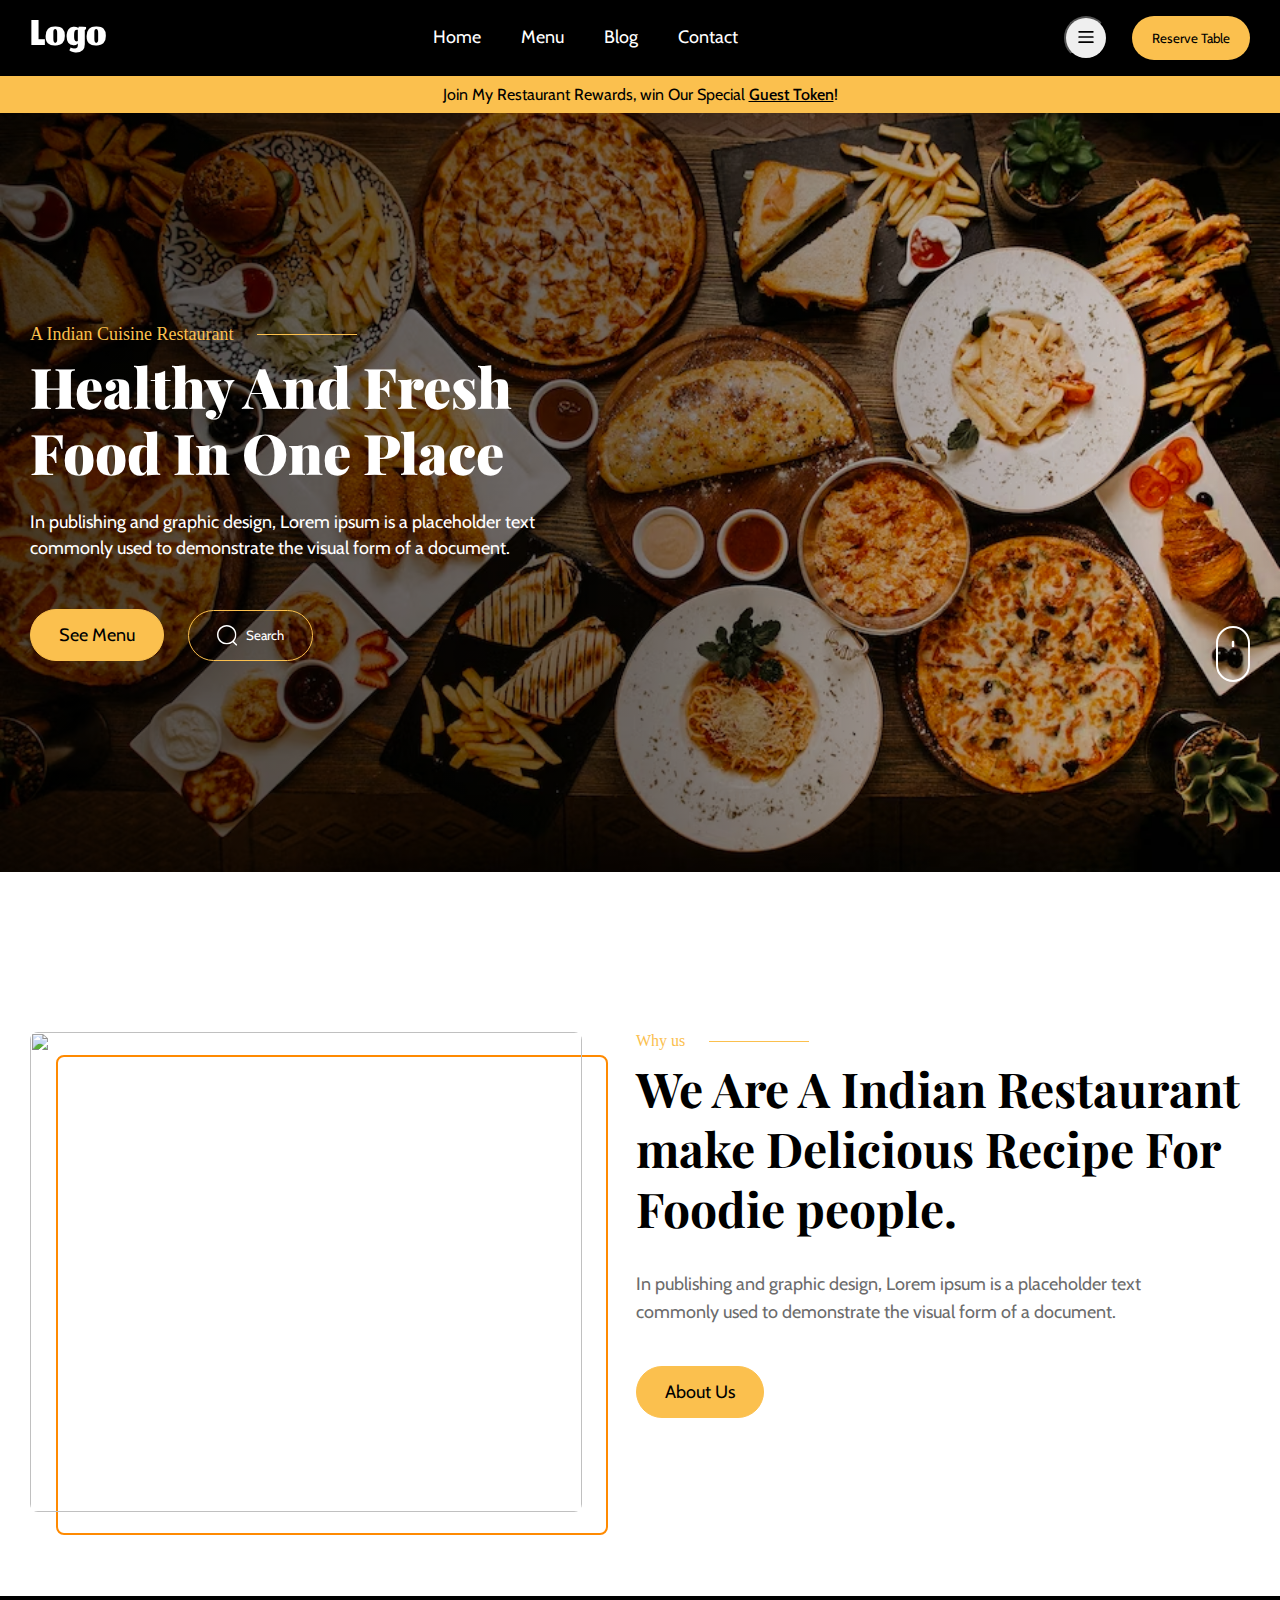
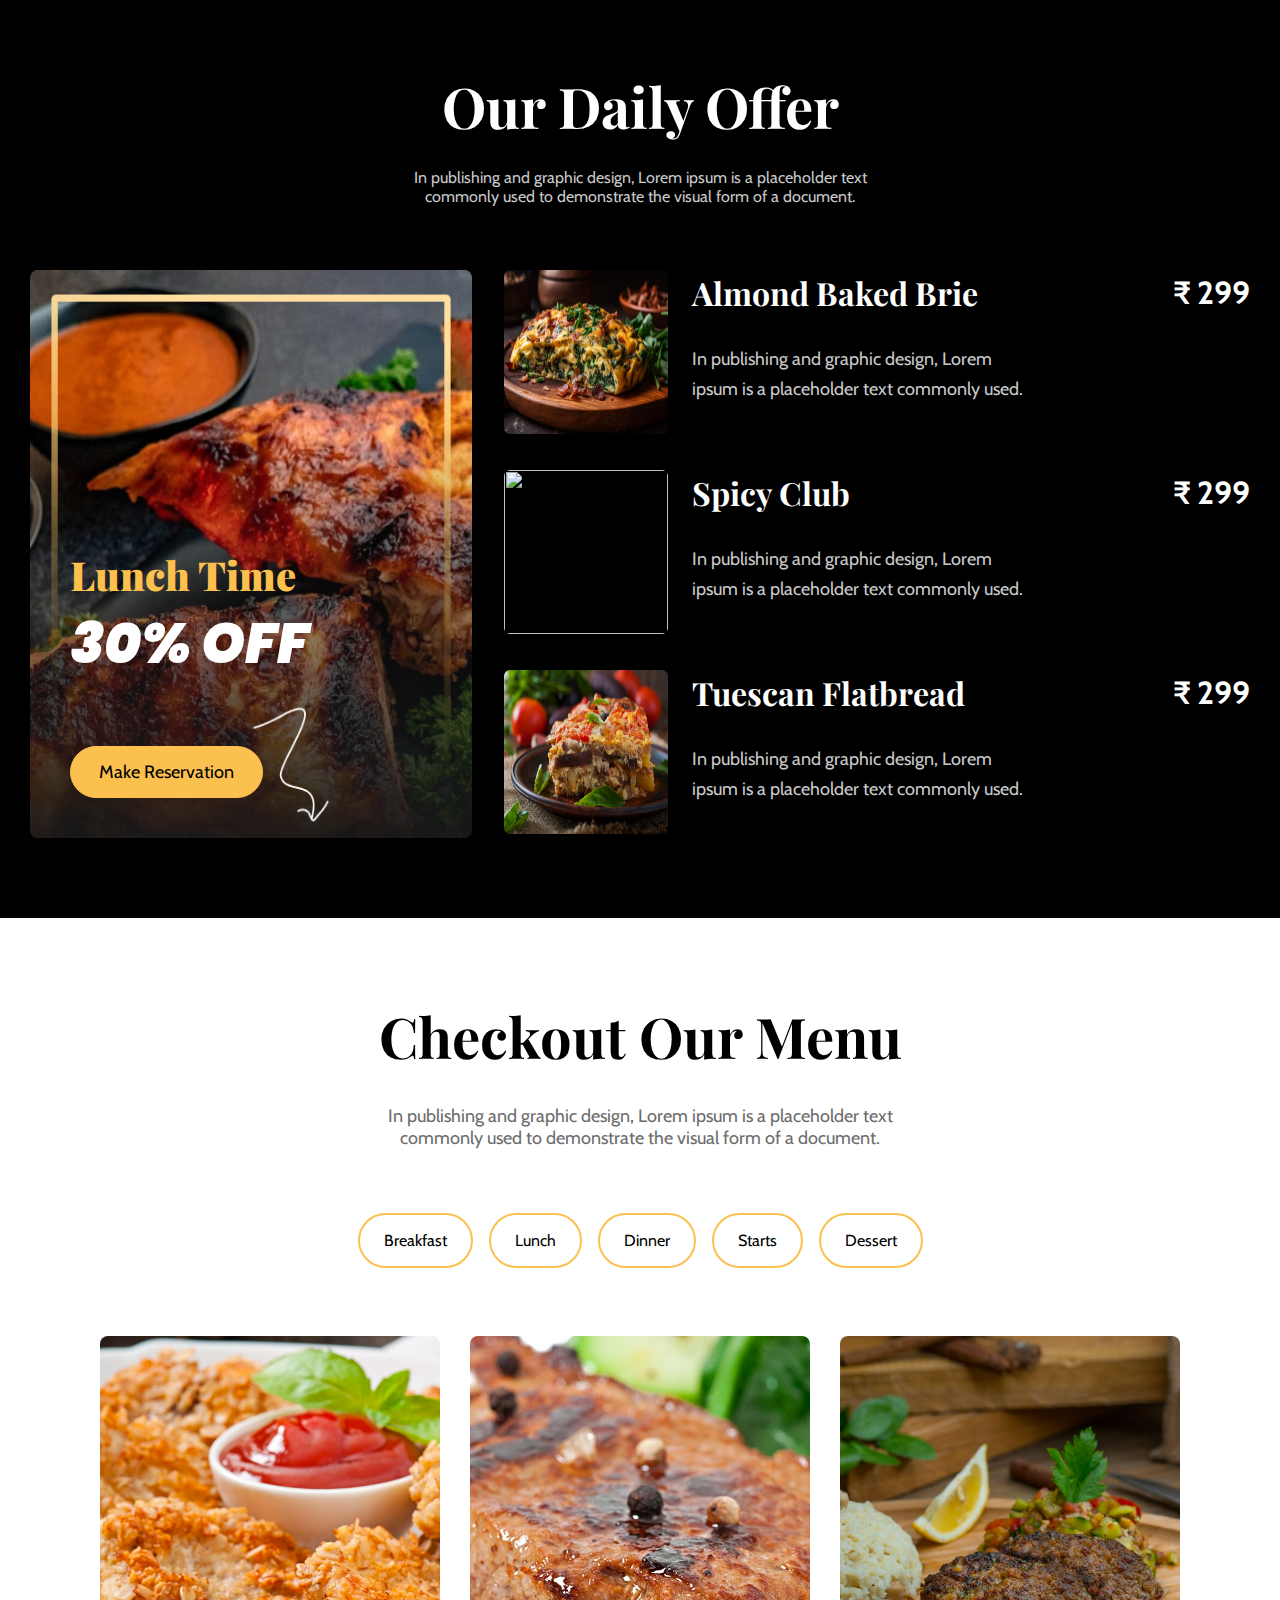
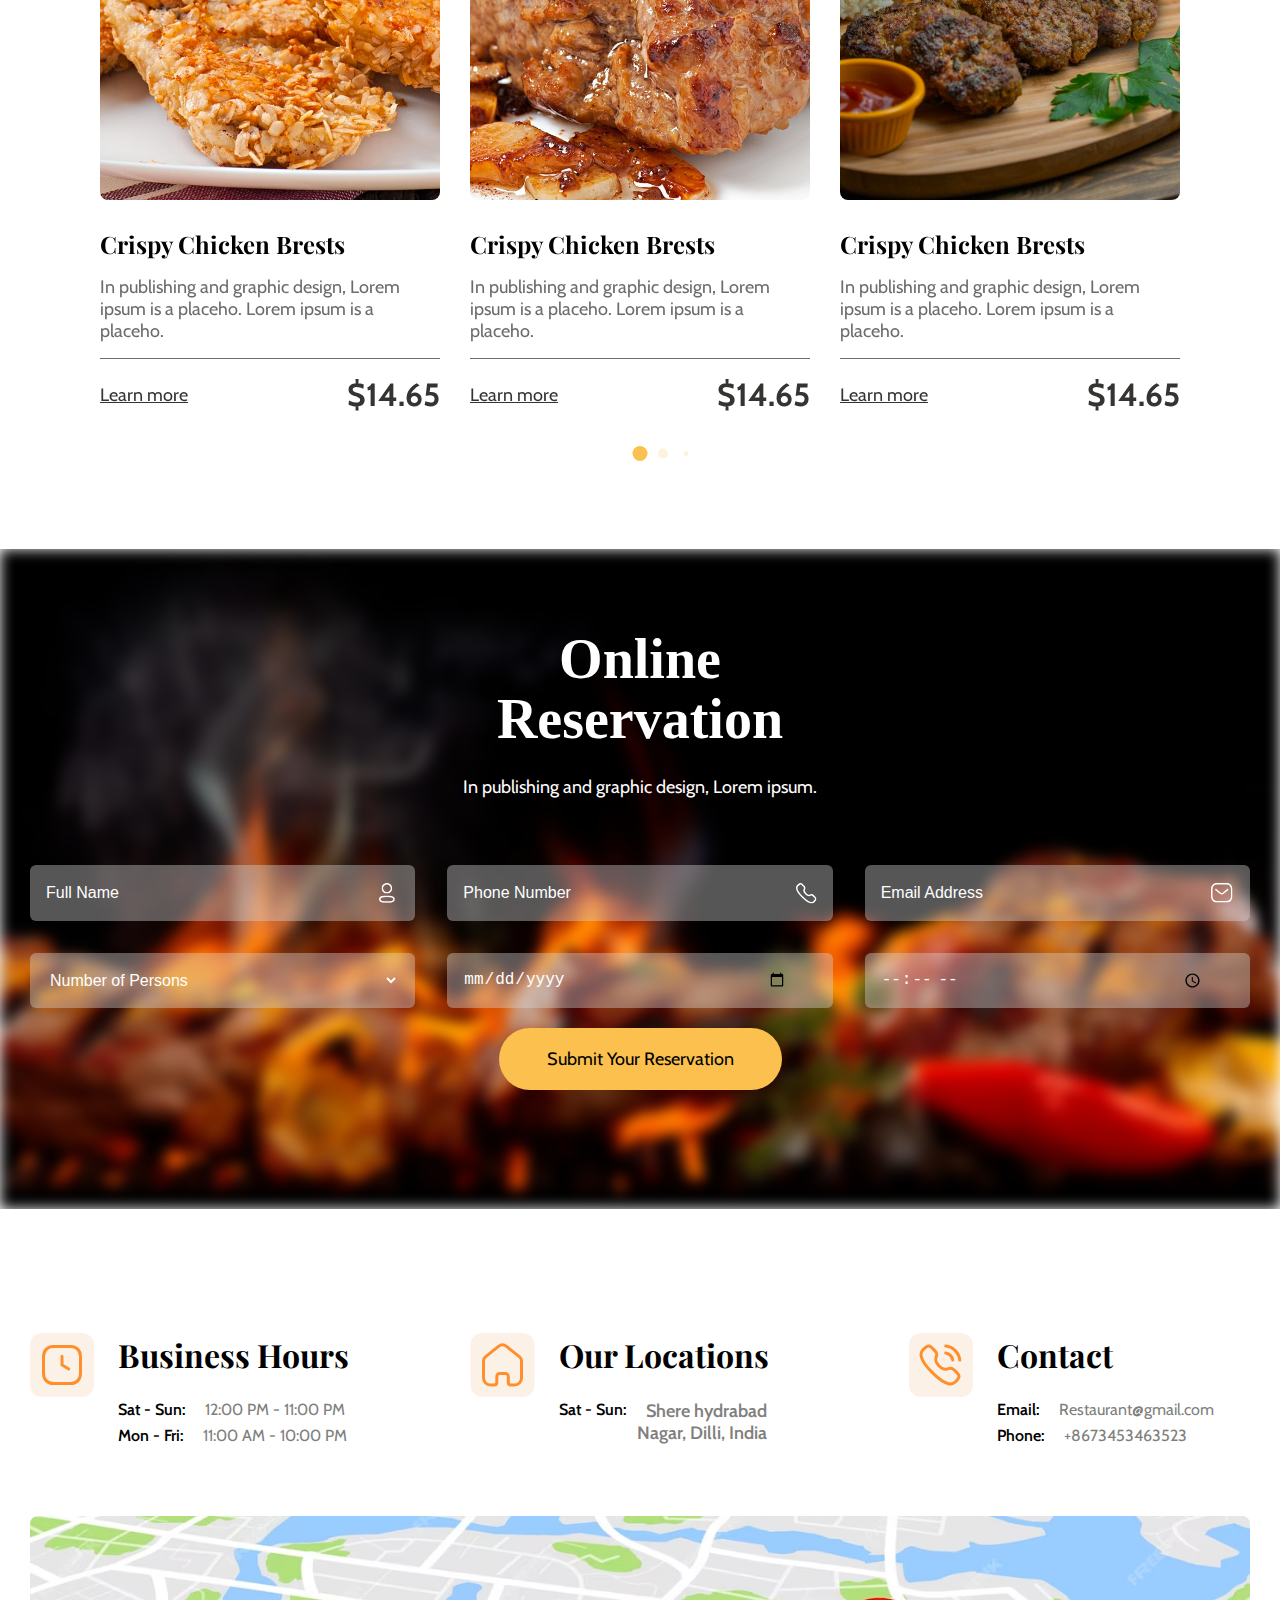
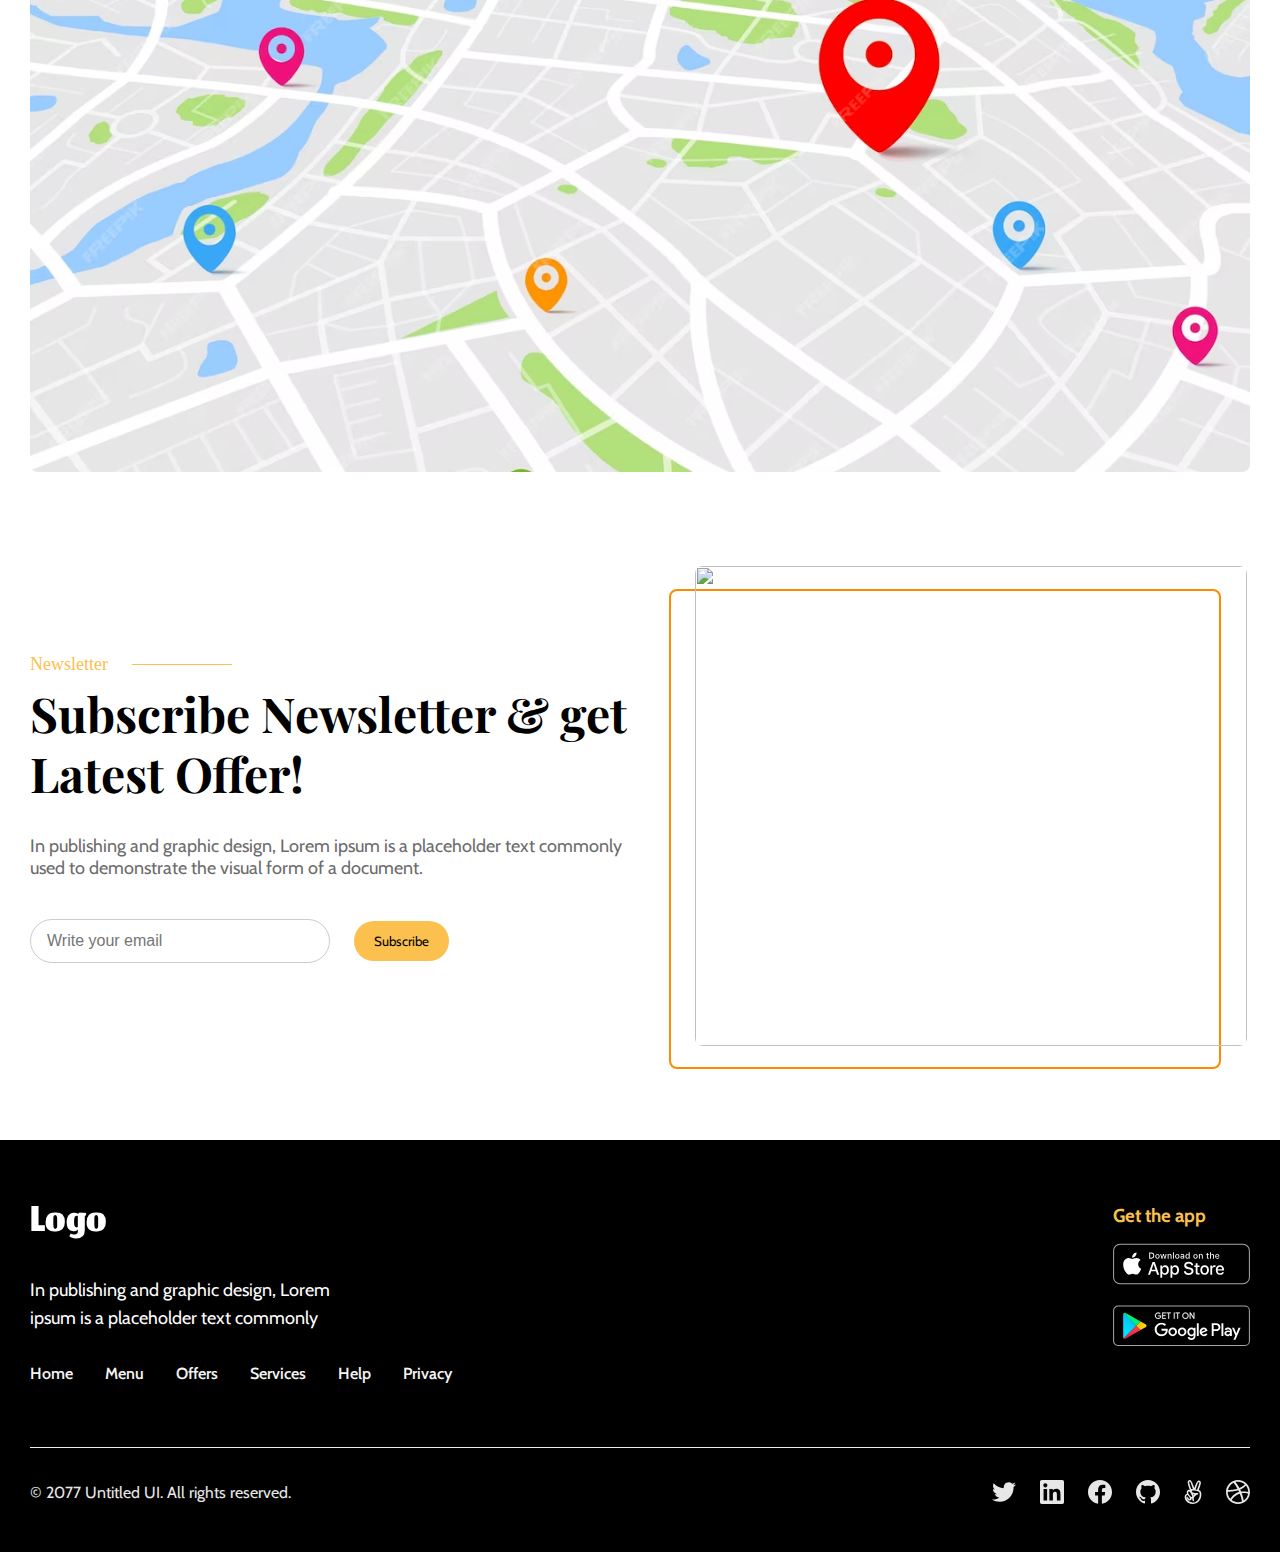
==== commit a9b0d8a3: "daily menu section updated" ====
--- a/index.html
+++ b/index.html
@@ -99,7 +99,14 @@
             </div>
             <div class="daily_offer_body flex">
                 <div class="daily_offer_left">
-                    <img src="image/home/daily_offer_left.png" alt="offer_image" class="daily_offer_left_img">
+                    <img src="image/home/daily_offer_main_img.png" alt="offer_image" class="daily_offer_left_img">
+                    <div class="daily_offer_left_content">
+                        <h2 class="font_playfair daily_left_heading text_orange">Lunch Time</h2>
+                        <h1 class="font_poppins daily_left_discount">30% OFF</h1>
+                        <div class="banner_btn_container flex">
+                            <button class="common_btn banner_see_btn">Make Reservation</button>
+                        </div>
+                    </div>
                 </div>
                 <div class="daily_offer_right flex">
                     <!-- cards -->
@@ -370,7 +377,7 @@
                     <img src="image/home/phone_ring.svg" alt="">
                 </div>
                 <div>
-                    <h2 class="contact-heading font_playfair">Contact Us</h2>
+                    <h2 class="contact-heading font_playfair">Contact</h2>
                     <p>Email: <span class="home_contact_span">Restaurant@gmail.com</span></p>
                     <p>Phone: <span class="home_contact_span">+8673453463523</span></p>
                 </div>
--- a/style.css
+++ b/style.css
@@ -217,6 +217,7 @@
     border-radius: 32px;
     background-color: transparent;
     transition: all 0.3s ease-in-out;
+    color: white;
     cursor: pointer;
 }
 
@@ -318,9 +319,33 @@
     width: 40%;
 }
 
+
+.daily_offer_left {
+    position: relative;
+}
+
 .daily_offer_left_img {
     height: 100%;
     width: 100%;
+    position: absolute;
+}
+
+.daily_offer_left_content {
+    position: absolute;
+    bottom: 40px;
+    left: 40px;
+}
+
+.daily_left_heading {
+    font-size: 40px;
+    font-weight: 900;
+}
+
+.daily_left_discount {
+    font-size: 56px;
+    font-weight: 900;
+    font-style: italic;
+    margin-bottom: 60px;
 }
 
 .daily_offer_right {
@@ -402,10 +427,12 @@
     padding: 16px 24px;
     border: 2px solid var(--primary-color);
     border-radius: 32px;
+    transition: all ease .3s;
 }
 
 .checkout_tab:hover {
     cursor: pointer;
+    background-color: #fada94;
 }
 
 .checkout_tab:active {
@@ -431,13 +458,20 @@
 }
 
 .card_wrapper {
-    max-width: 1100px;
+    max-width: 1240px;
     margin: 0 60px 35px;
     padding: 20px 10px;
     overflow: hidden;
 }
 
 .card_wrapper .swiper-pagination-bullet {
+    width: 15px;
+    height: 15px;
+    opacity: .5px;
+    background-color: var(--primary-color);
+}
+
+.swiper-pagination-bullet .swiper-pagination-bullet-active-next {
     width: 15px;
     height: 15px;
     opacity: .5px;
@@ -511,6 +545,11 @@
     text-align: center;
     color: white;
     margin-bottom: 64px;
+}
+
+#form_submit_btn {
+    font-size: 18px;
+    padding: 20px 48px;
 }
 
 .reserve_heading {
@@ -639,7 +678,7 @@
 
 /* ================ newsletter section starts here ================= */
 #newsletter_section {
-    padding: 80px 0;
+    padding: 90px 0;
 }
 
 .newsletter_container {
--- a/responsive.css
+++ b/responsive.css
@@ -1,4 +1,4 @@
-@media(max-width:1024px) {
+@media (min-width: 769px) and (max-width: 1024px) {
     .container {
         padding: 0 15px;
     }
@@ -13,7 +13,55 @@
         line-height: 52px;
     }
 
+    .choose_image {
+        height: 350px;
+        width: 350px;
+    }
+
+    .newsletter_border_style_div,
+    .border_style_div {
+        height: 350px;
+        width: 350px;
+    }
+
+    .choose_content_heading {
+        font-size: 28px;
+        line-height: 36px;
+    }
+
     /* ================ choose us section end here ================= */
+    .card_wrapper {
+        margin: 0;
+    }
+
+    /* ================ daily offer section starts here ================= */
+
+    .daily_offer_right {
+        width: 400px;
+    }
+
+    .daily_card_heading {
+        margin-bottom: 7px;
+    }
+
+    .daily_offer_card_img {
+        height: 120px;
+        width: 120px;
+    }
+
+    .daily_card_title,
+    .daily_card_price {
+        font-size: 20px;
+    }
+
+    .daily_card_desc {
+        font-size: 16px;
+        line-height: 20px;
+        padding: 0;
+    }
+
+    /* ================ daily offer section end here ================= */
+
     /* ================ contact section starts here ================= */
     #contact_section {
         padding-top: 70px;
@@ -23,7 +71,15 @@
         grid-template-columns: repeat(2, 1fr);
         gap: 50px;
     }
+
+    /* ================ contact section ends here ================= */
+    /* ================ newsletter section starts here ================= */
+    .newsletter_content_heading {
+        font-size: 33px;
+    }
 }
+
+
 
 @media(max-width: 768px) {
     .container {
@@ -48,6 +104,16 @@
 
     /* ================ header section ends here ================= */
     /* ================ choose us section start here ================= */
+    #choose_us_section {
+        padding: 80px 0;
+    }
+
+    .choose_content_heading {
+        font-size: 38px;
+        line-height: 50px;
+        margin-bottom: 20px;
+    }
+
     .choose_container,
     .newsletter_container {
         flex-direction: column;
@@ -57,6 +123,10 @@
     }
 
     /* ================ choose section ends here ================= */
+    .card_wrapper {
+        margin: 0;
+    }
+
     /* ================ daily offer section start here ================= */
     .daily_offer_body {
         flex-direction: column;
@@ -67,6 +137,21 @@
         height: 606px;
         /* object-fit: cover;
         object-position: left; */
+    }
+
+    .daily_offer_container {
+        height: auto;
+    }
+
+    .daily_offer_left_content {
+        bottom: -528px;
+        left: 48px;
+    }
+
+    .daily_offer_right {
+        flex-direction: column;
+        gap: 32px;
+        margin-top: 615px;
     }
 
     /* ================ daily offer section ends here ================= */
@@ -253,9 +338,18 @@
 
     .daily_offer_left_img {
         width: 250%;
-        height: 556px;
+        height: 435px;
         object-fit: cover;
-        object-position: left;
+    }
+
+    .daily_offer_left_content {
+        bottom: -395px;
+        left: 30px;
+        width: 255px;
+    }
+
+    .daily_offer_right {
+        margin-top: 436px;
     }
 
     .daily_offer_card_img {
@@ -303,7 +397,8 @@
         padding: 6.69px 10.54px;
         font-size: 9.69px;
     }
-    .card_wrapper{
+
+    .card_wrapper {
         margin: 0;
         padding: 0;
     }
@@ -329,7 +424,9 @@
         grid-template-columns: 1fr;
         gap: 14px;
     }
-
+    #form_submit_btn{
+        padding: 14px 34px;
+    }
     /* ================ online reservation section end here ================= */
 
     /* ================ contact section starts here ================= */
@@ -357,7 +454,7 @@
     /* ================ map section starts here ================= */
     .location_image {
         height: 490px;
-        object-position: center;
+        object-position: right;
     }
 
     /* ================ map section ends here ================= */
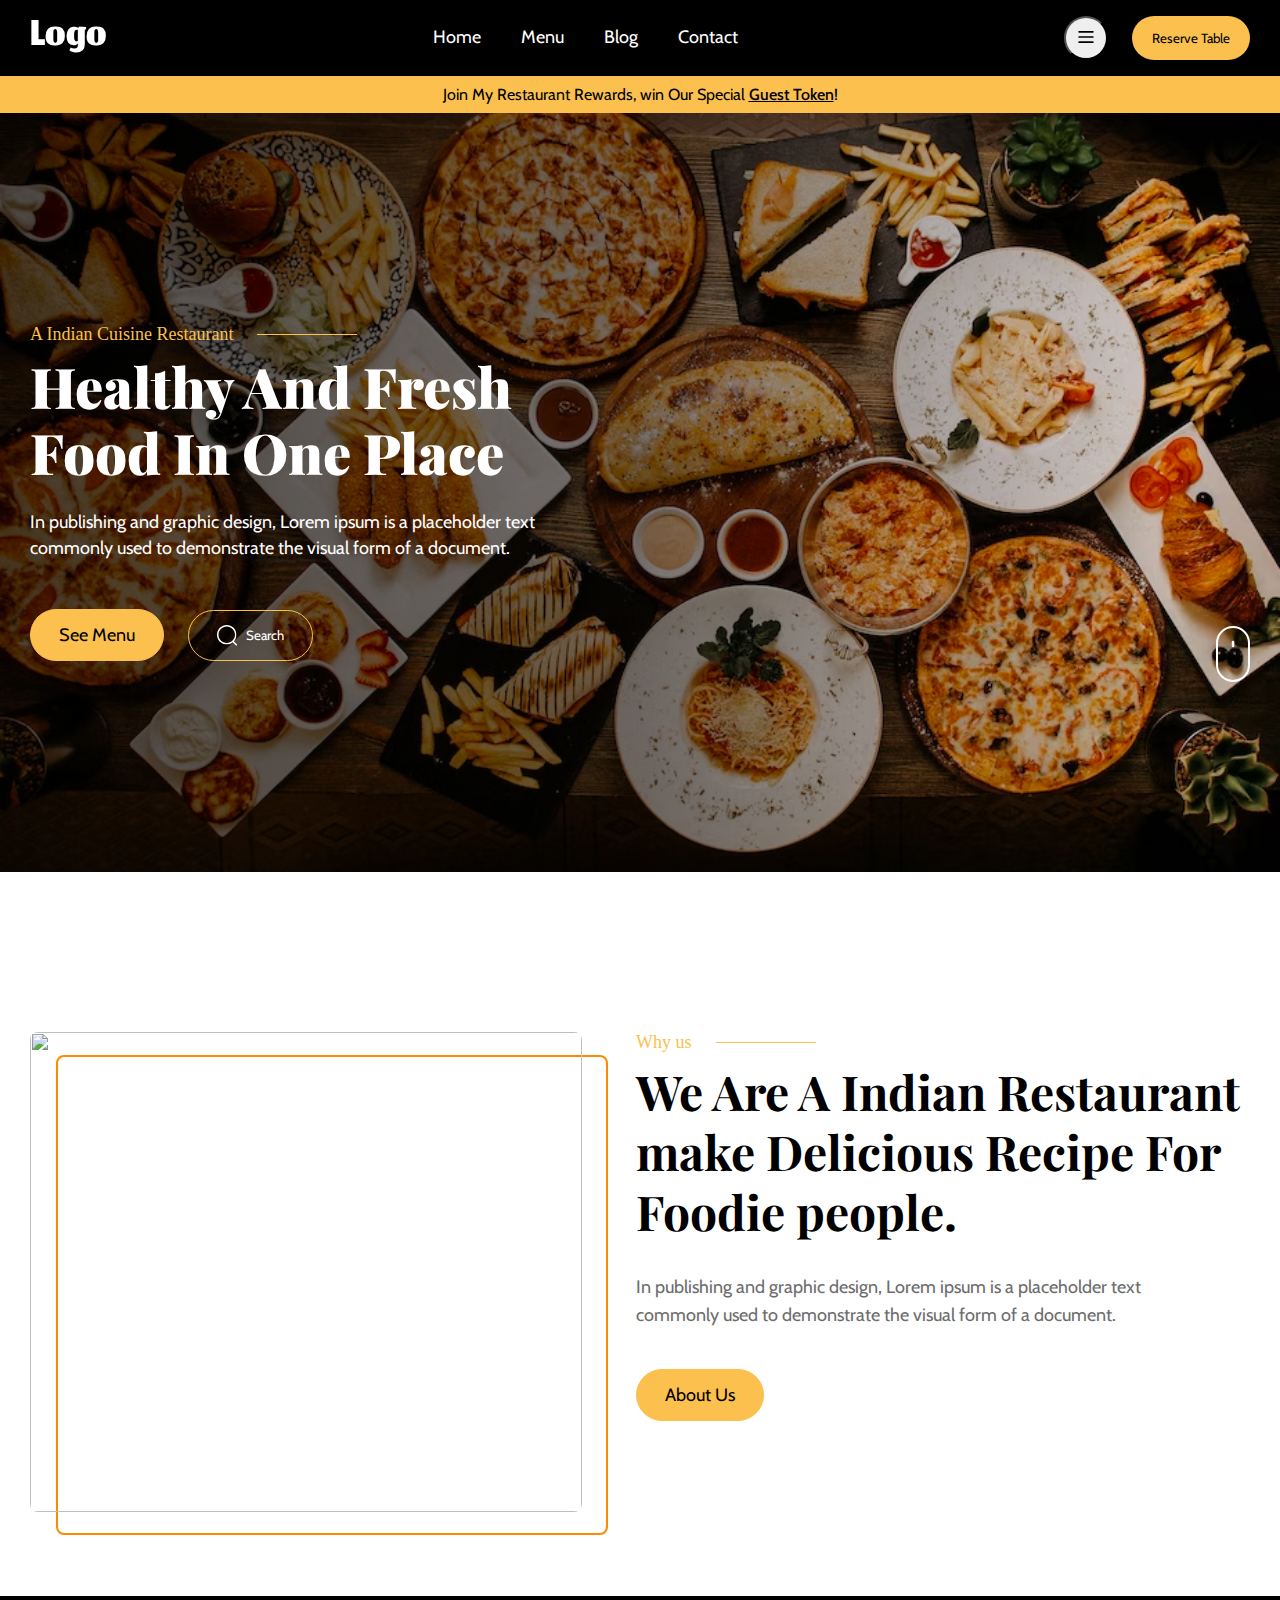
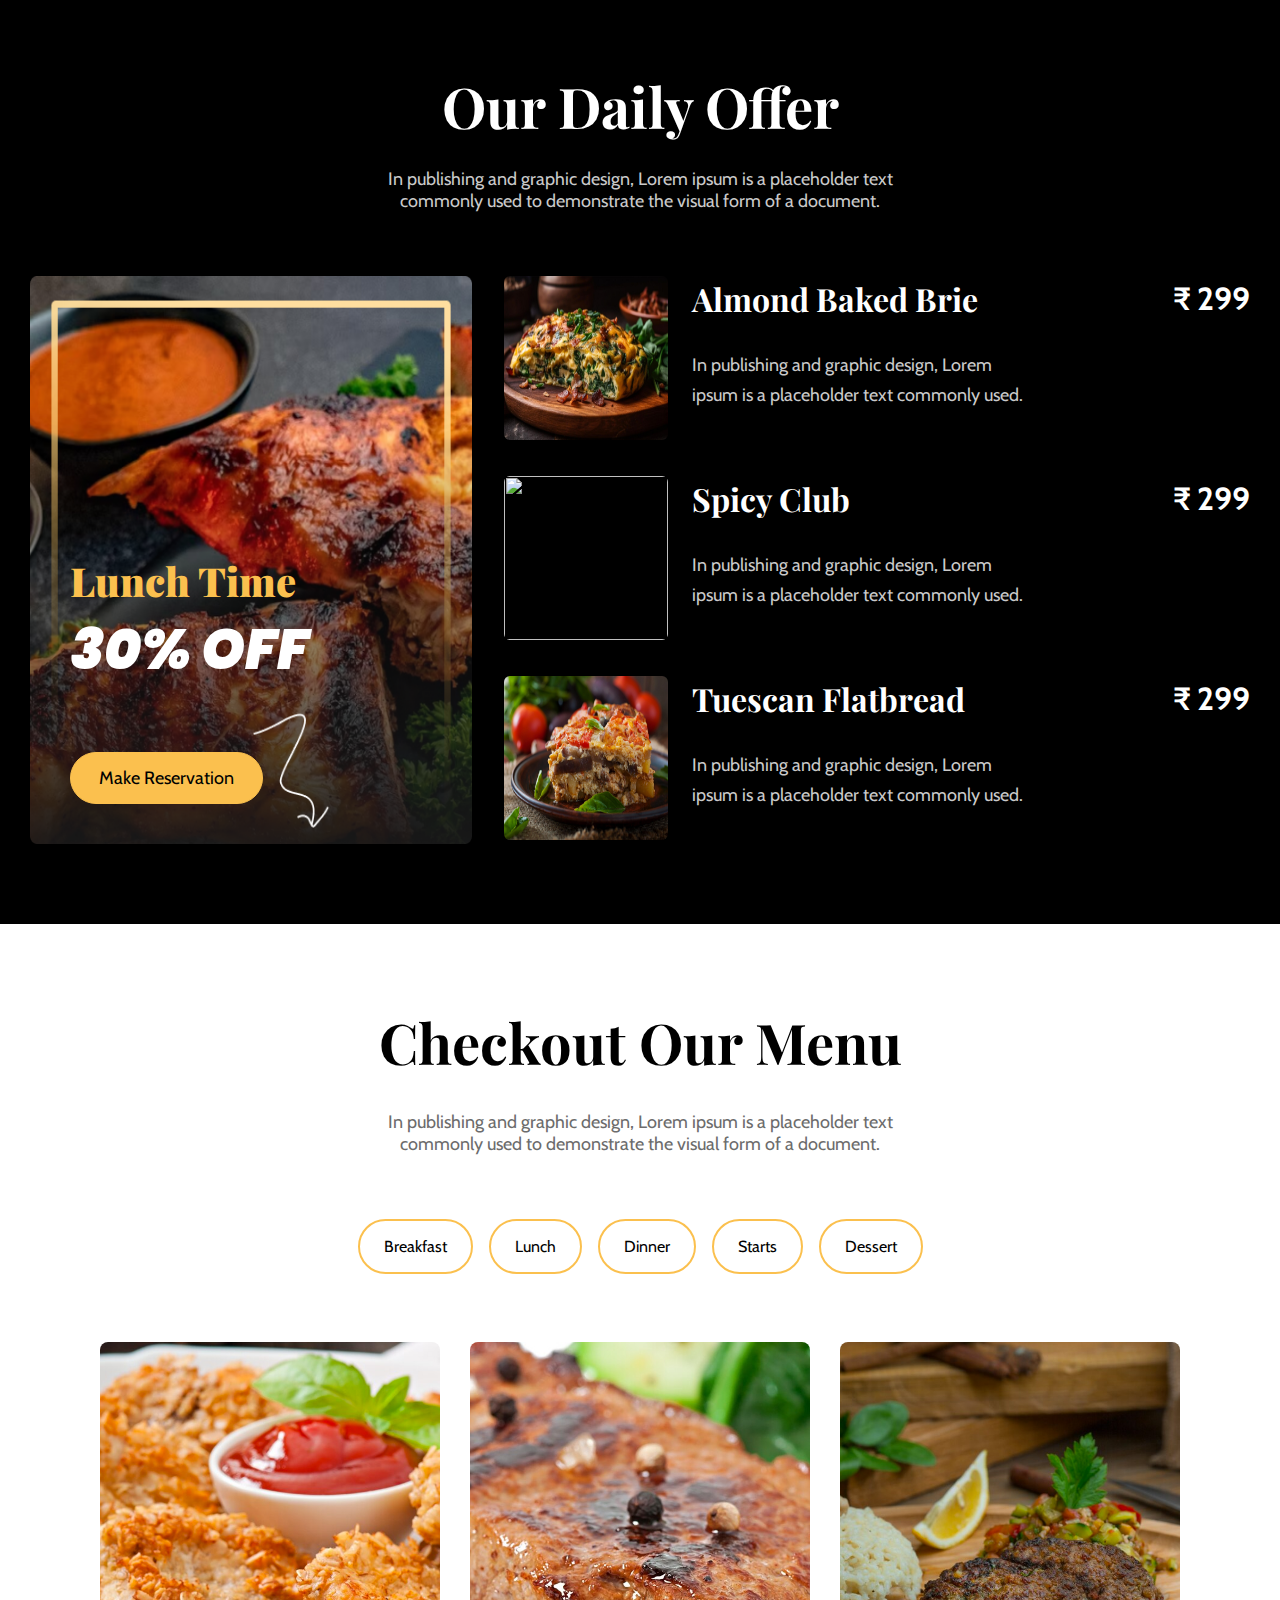
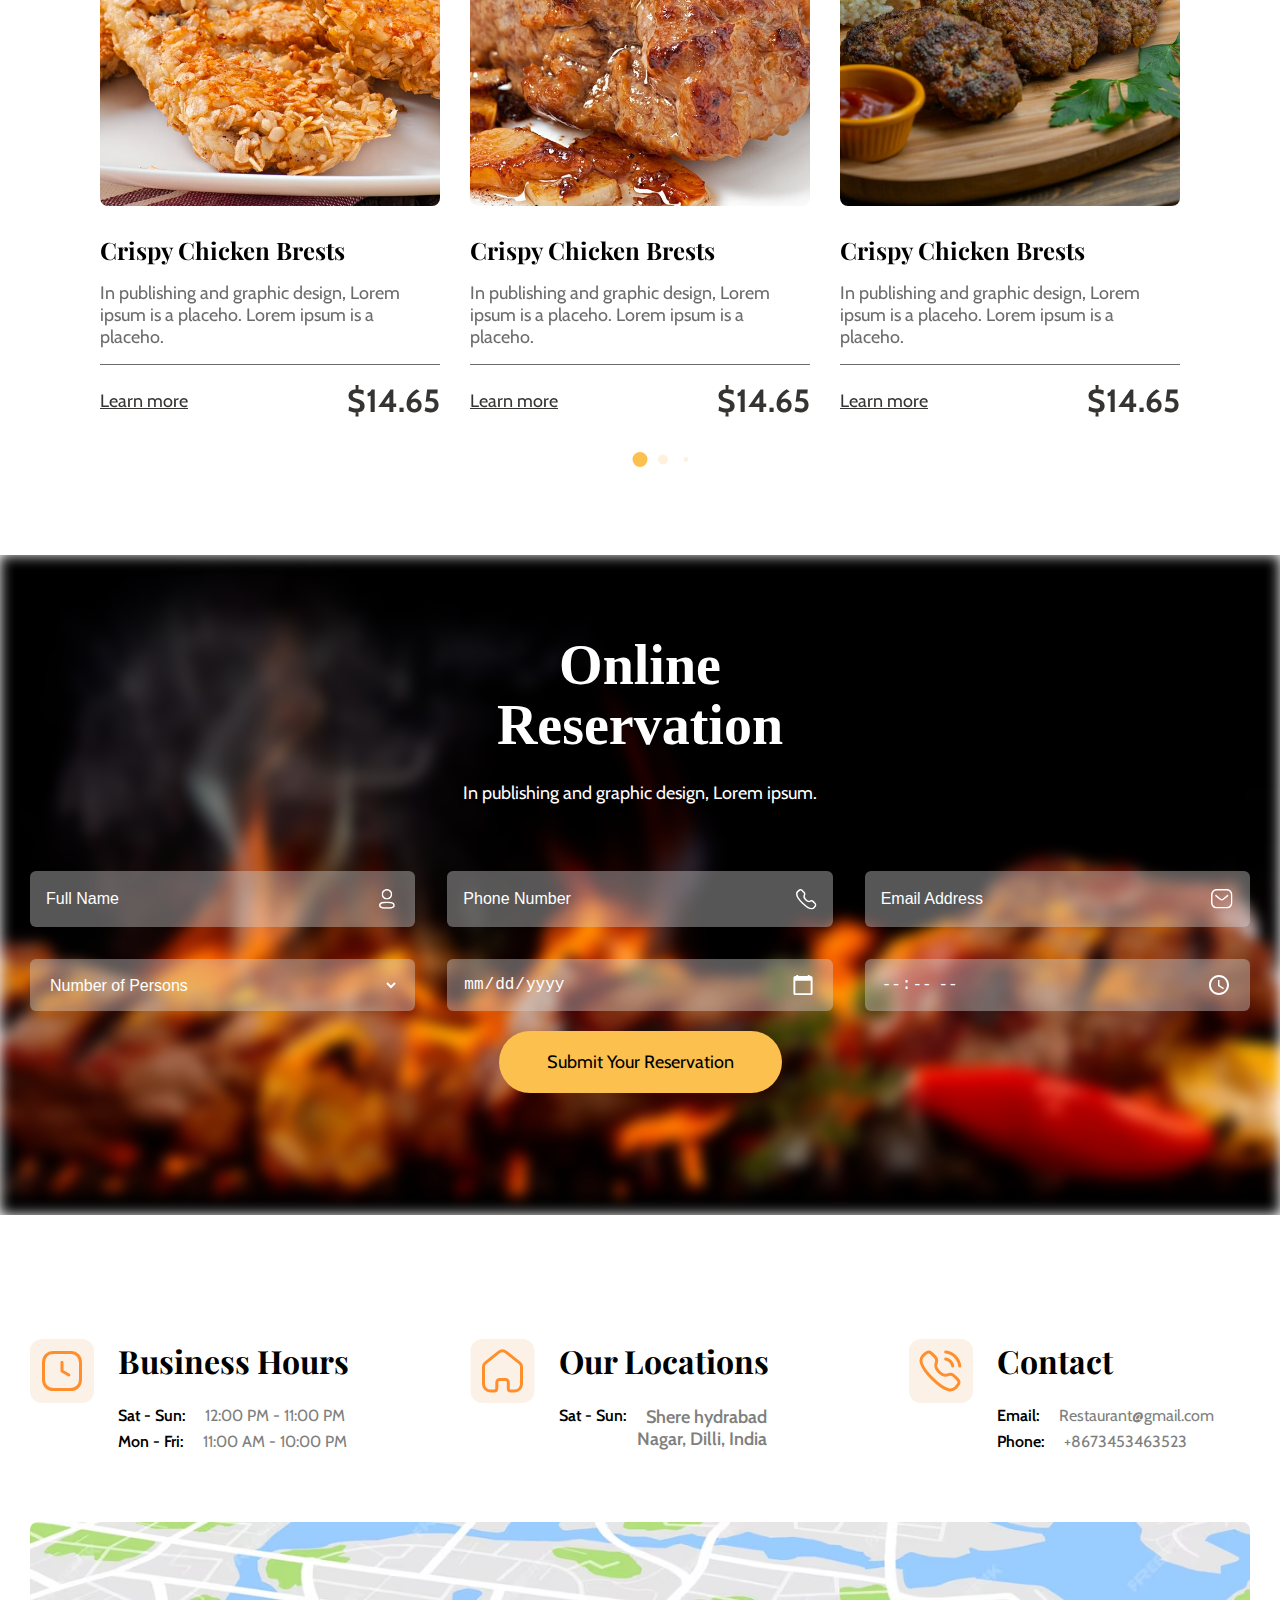
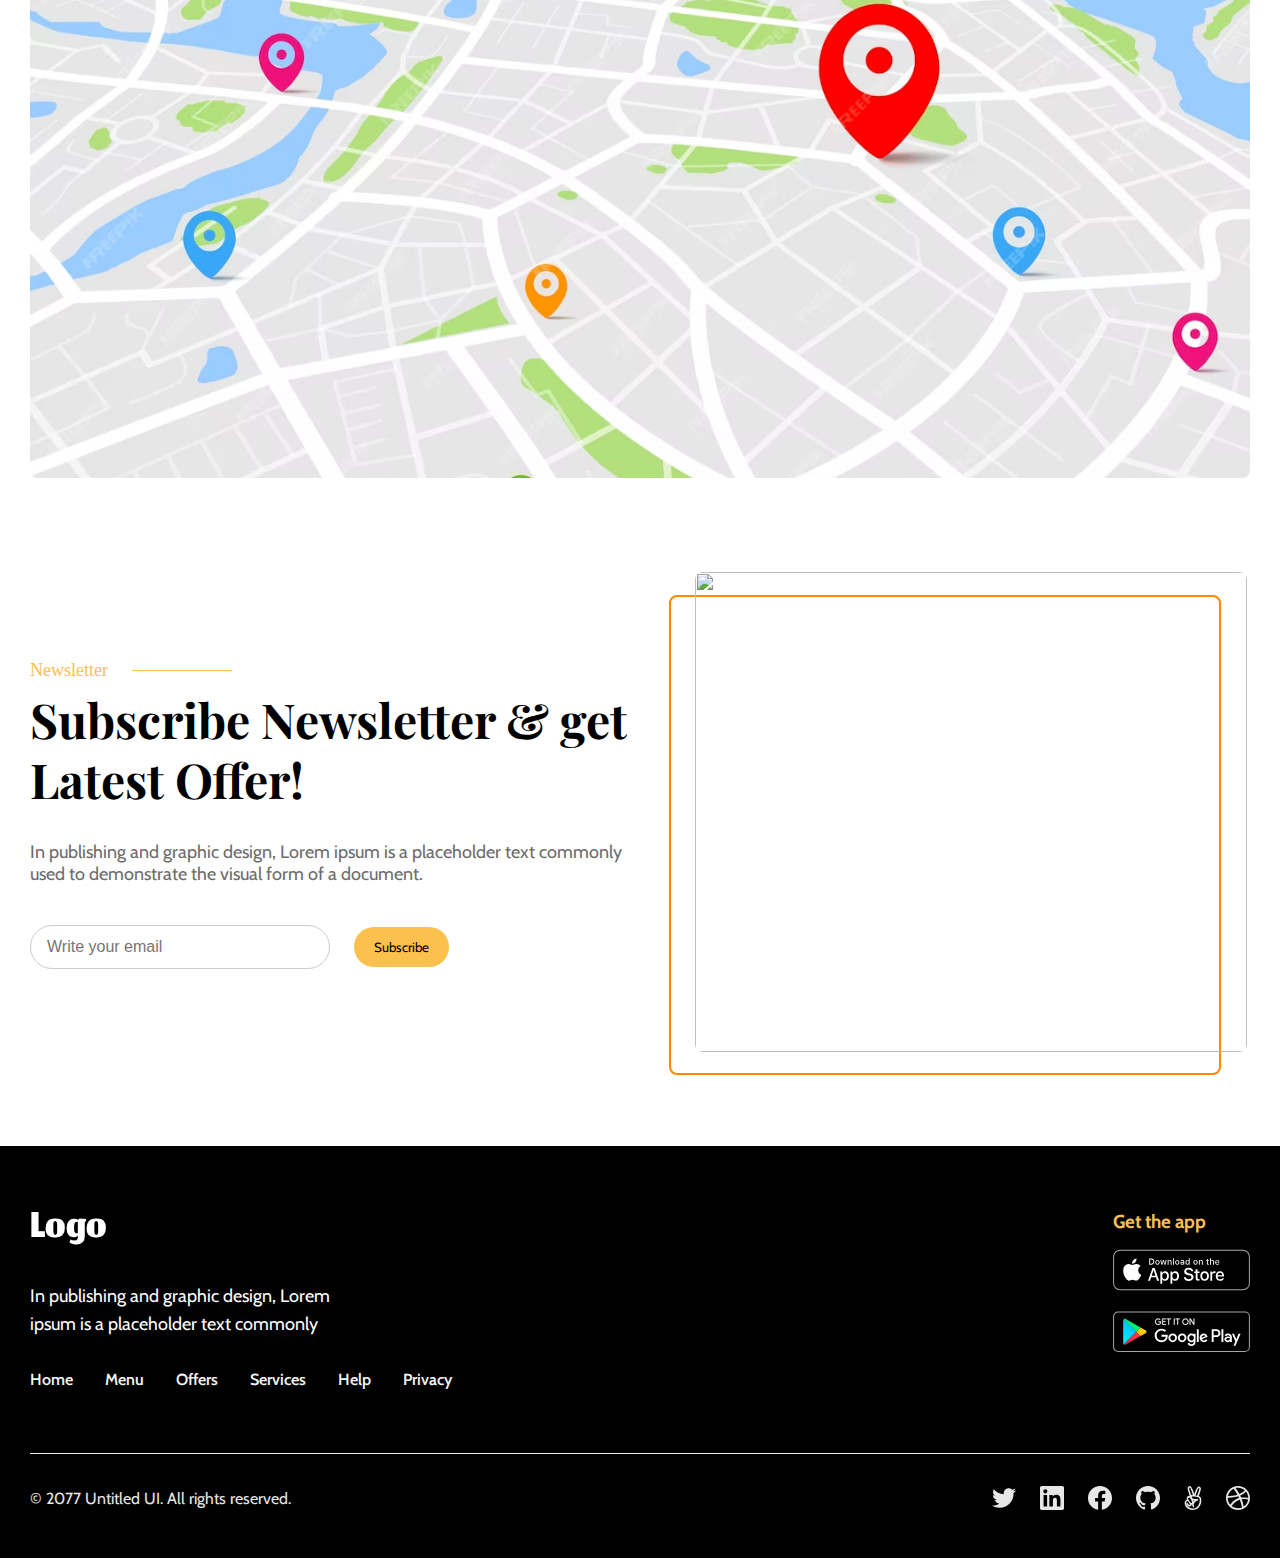
==== commit 52f9471a: "online reservation responsive is updated" ====
--- a/index.html
+++ b/index.html
@@ -17,10 +17,10 @@
             <div class="nav_container container flex">
                 <h2 class="nav_logo font_jomhuria">Logo</h2>
                 <ul class="nav_list_container flex">
-                    <li><a href="#" class="nav_link font_cabin">Home</a></li>
-                    <li><a href="#" class="nav_link font_cabin">Menu</a></li>
-                    <li><a href="#" class="nav_link font_cabin">Blog</a></li>
-                    <li><a href="#" class="nav_link font_cabin">Contact</a></li>
+                    <li><a href="#" class="nav_link font_cabin text-lg">Home</a></li>
+                    <li><a href="#" class="nav_link font_cabin text-lg">Menu</a></li>
+                    <li><a href="#" class="nav_link font_cabin text-lg">Blog</a></li>
+                    <li><a href="#" class="nav_link font_cabin text-lg">Contact</a></li>
                 </ul>
                 <div class="nav_btn_container flex">
                     <button class="desktop_hamburger_btn"><img src="image/home/dasktop_humbarger.svg"
@@ -43,11 +43,11 @@
         <div class="banner_container container flex">
             <div class="banner_content_left">
                 <div class="banner_content_top">
-                    <p class="text_orange banner_top_title">A Indian Cuisine Restaurant</p>
+                    <p class="text_orange text-lg">A Indian Cuisine Restaurant</p>
                     <div class="side_line"></div>
                 </div>
                 <h1 class="font_playfair banner_content_heading">Healthy And Fresh Food In One Place</h1>
-                <p class="font_cabin banner_content_desc">In publishing and graphic design, Lorem ipsum is a placeholder
+                <p class="font_cabin banner_content_desc text-lg">In publishing and graphic design, Lorem ipsum is a placeholder
                     text commonly used to demonstrate the visual form of a document.</p>
                 <div class="banner_btn_container flex">
                     <button class="common_btn banner_see_btn">See Menu</button>
@@ -74,12 +74,12 @@
             </div>
             <div class="choose_us_right">
                 <div class="choose_content_top">
-                    <p class="text_orange choose_top_title">Why us</p>
+                    <p class="text_orange text-lg">Why us</p>
                     <div class="side_line"></div>
                 </div>
                 <h1 class="font_playfair choose_content_heading">We Are A Indian Restaurant make Delicious Recipe For
                     Foodie people.</h1>
-                <p class="font_cabin choose_content_desc">In publishing and graphic design, Lorem ipsum is a placeholder
+                <p class="font_cabin choose_content_desc text-lg">In publishing and graphic design, Lorem ipsum is a placeholder
                     text commonly used to demonstrate the visual form of a document.</p>
                 <div class="banner_btn_container flex">
                     <button class="common_btn banner_see_btn">About Us</button>
@@ -94,7 +94,7 @@
         <div class="daily_offer_container container">
             <div class="daily_offer_header flex">
                 <h1 class="font_playfair offer_header_title">Our Daily Offer</h1>
-                <p class="font_cabin offer_header_desc">In publishing and graphic design, Lorem ipsum is a placeholder
+                <p class="font_cabin offer_header_desc text-lg">In publishing and graphic design, Lorem ipsum is a placeholder
                     text commonly used to demonstrate the visual form of a document.</p>
             </div>
             <div class="daily_offer_body flex">
@@ -172,7 +172,7 @@
         <div class="container">
             <div class="checkout_header">
                 <h2 class="font_playfair checkout_heading">Checkout Our Menu</h2>
-                <p class="font_cabin checkout_desc">In publishing and graphic design, Lorem ipsum is a placeholder text
+                <p class="font_cabin checkout_desc text-lg">In publishing and graphic design, Lorem ipsum is a placeholder text
                     commonly used to demonstrate the
                     visual form of a document.
                 </p>
@@ -404,7 +404,7 @@
                     <div class="side_line"></div>
                 </div>
                 <h1 class="font_playfair newsletter_content_heading">Subscribe Newsletter & get Latest Offer!</h1>
-                <p class="font_cabin newsletter_desc">In publishing and graphic design, Lorem ipsum is a
+                <p class="font_cabin newsletter_desc text-lg">In publishing and graphic design, Lorem ipsum is a
                     placeholder
                     text commonly used to demonstrate the visual form of a document.</p>
                 <form class="banner_btn_container flex">
@@ -426,7 +426,7 @@
             <div class="footer_top_layer flex">
                 <div class="footer_top_left">
                     <h2 class="footer_top_logo font_jomhuria">Logo</h2>
-                    <p class="footer_top_desc font_cabin">In publishing and graphic design, Lorem ipsum is a placeholder
+                    <p class="footer_top_desc font_cabin text-lg">In publishing and graphic design, Lorem ipsum is a placeholder
                         text commonly</p>
                     <ul class="footer_top_list_container flex">
                         <li class="font_cabin"><a href="#" class="footer_nav_link">Home</a></li>
--- a/style.css
+++ b/style.css
@@ -68,6 +68,10 @@
     cursor: pointer;
 }
 
+.text-lg{
+    font-size: 18px;
+}
+
 /* ================ reusable css classes ends here ================= */
 
 /* ================ header section starts here ================= */
@@ -93,7 +97,6 @@
 }
 
 .nav_link {
-    font-size: 18px;
     line-height: 21.87px;
     color: #fff;
 }
@@ -173,10 +176,6 @@
     margin-bottom: 8px;
 }
 
-.banner_top_title {
-    font-size: 18px;
-}
-
 .side_line {
     max-width: 100px;
     width: 100%;
@@ -192,7 +191,6 @@
 }
 
 .banner_content_desc {
-    font-size: 18px;
     line-height: 26px;
     margin-bottom: 48px;
 }
@@ -273,7 +271,6 @@
 }
 
 .choose_content_desc {
-    font-size: 18px;
     color: #6C6C6C;
     line-height: 28px;
     margin-bottom: 40px;
@@ -408,7 +405,6 @@
 }
 
 .checkout_desc {
-    font-size: 18px;
     color: #6C6C6C;
 }
 
@@ -471,13 +467,16 @@
     background-color: var(--primary-color);
 }
 
-.swiper-pagination-bullet .swiper-pagination-bullet-active-next {
+/* .swiper-pagination-bullet .swiper-pagination-bullet-active-next {
     width: 15px;
     height: 15px;
     opacity: .5px;
     background-color: var(--primary-color);
-}
-
+} */
+/* .swiper-pagination{
+    margin-top: 20px;
+    padding-top: 50px;
+} */
 .card_body_top {
     border-bottom: .5px solid #6C6C6C;
 }
@@ -596,6 +595,24 @@
 .input_group input::placeholder,
 .input_group select {
     color: white;
+}
+input[type="date"],
+input[type="time"] {
+  position: relative;
+  padding-right: 10px;
+  appearance: none; 
+}
+
+input[type="date"]::-webkit-calendar-picker-indicator,
+input[type="time"]::-webkit-calendar-picker-indicator {
+  filter: invert(100%) brightness(200%);
+  position: absolute;
+  height: 1.5rem;
+  width: 1.5rem;
+  right: 0px;
+  top: 50%;
+  transform: translateY(-50%);
+  cursor: pointer;
 }
 
 #reservation_button_div {
@@ -734,7 +751,6 @@
 }
 
 .newsletter_desc {
-    font-size: 18px;
     color: #6C6C6C;
     margin-bottom: 40px;
 }
@@ -761,7 +777,6 @@
 }
 
 .footer_top_desc {
-    font-size: 18px;
     line-height: 28px;
     max-width: 320px;
     margin-bottom: 32px;
--- a/responsive.css
+++ b/responsive.css
@@ -446,7 +446,9 @@
 
     .home_contact-location> :nth-child(2) {
         text-align: left;
+        font-weight: normal;
         width: auto;
+        font-size: 16px;
     }
 
     /* ================ contact section ends here ================= */
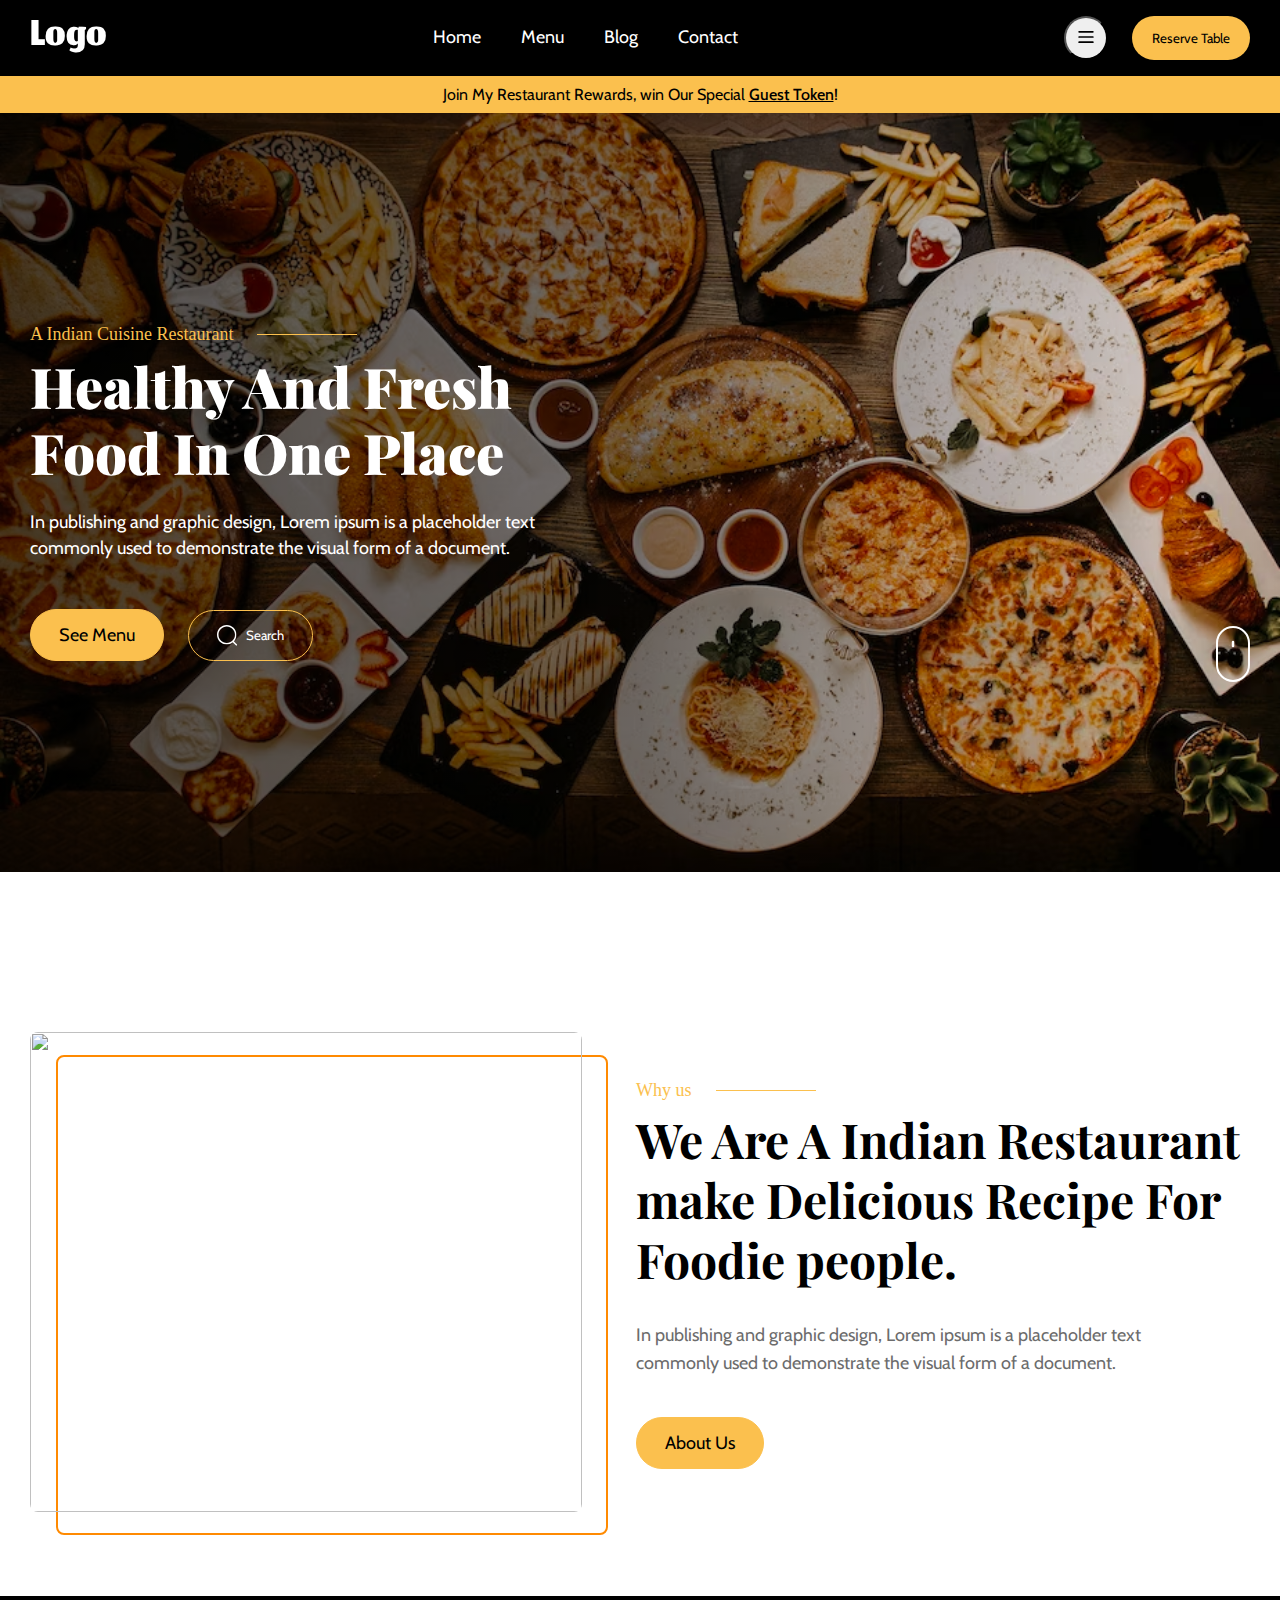
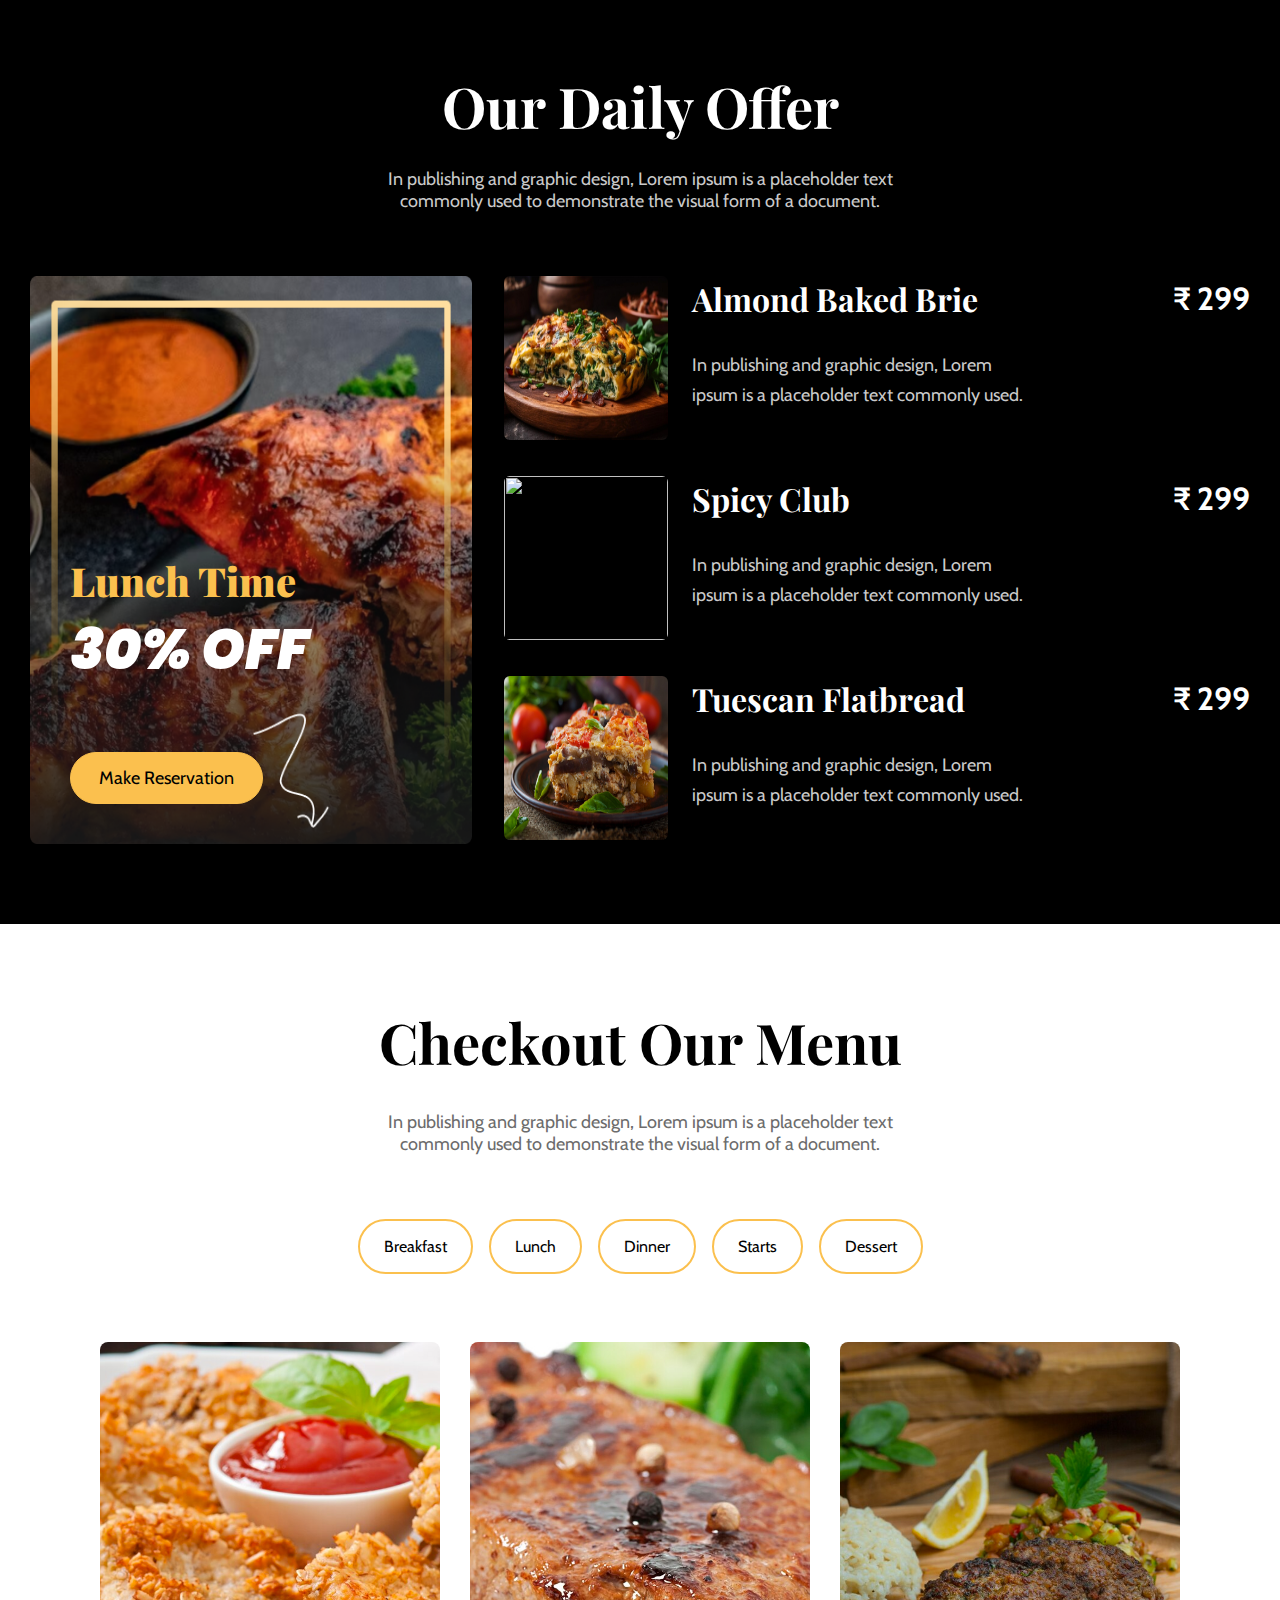
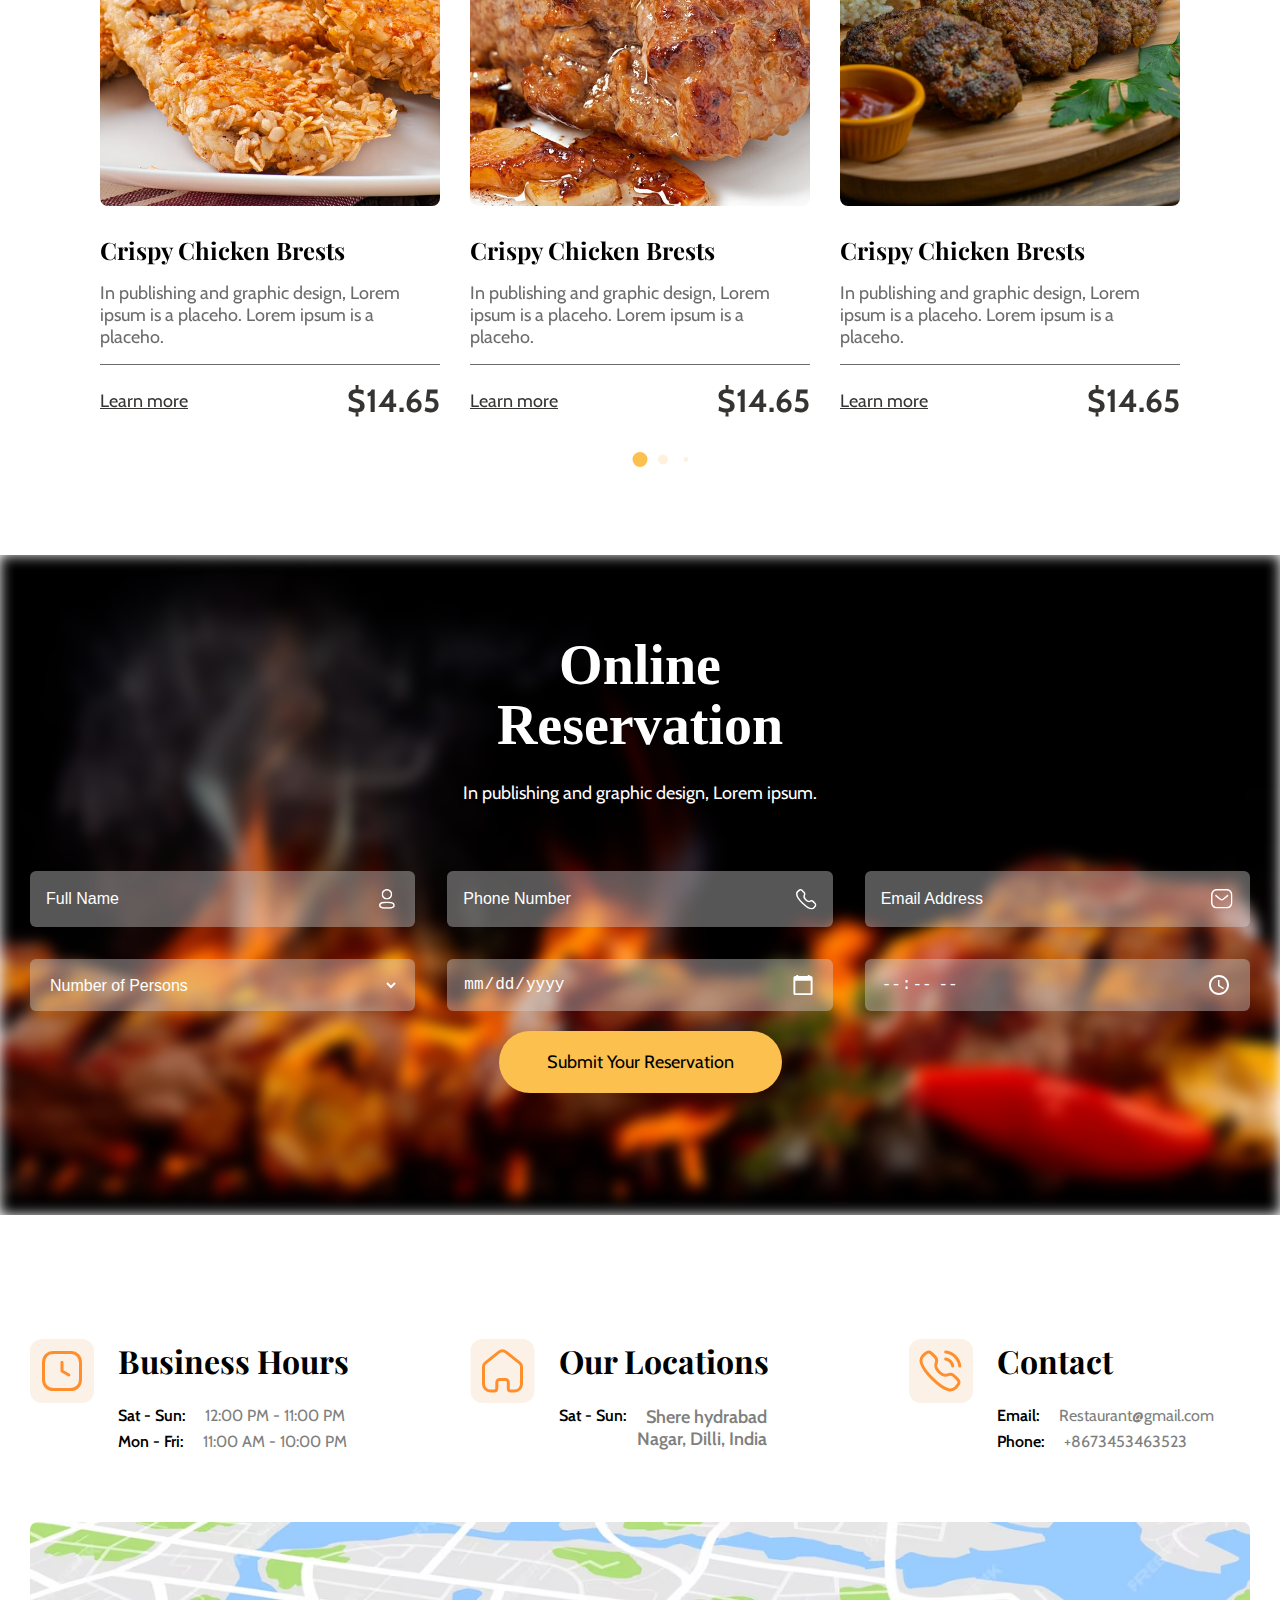
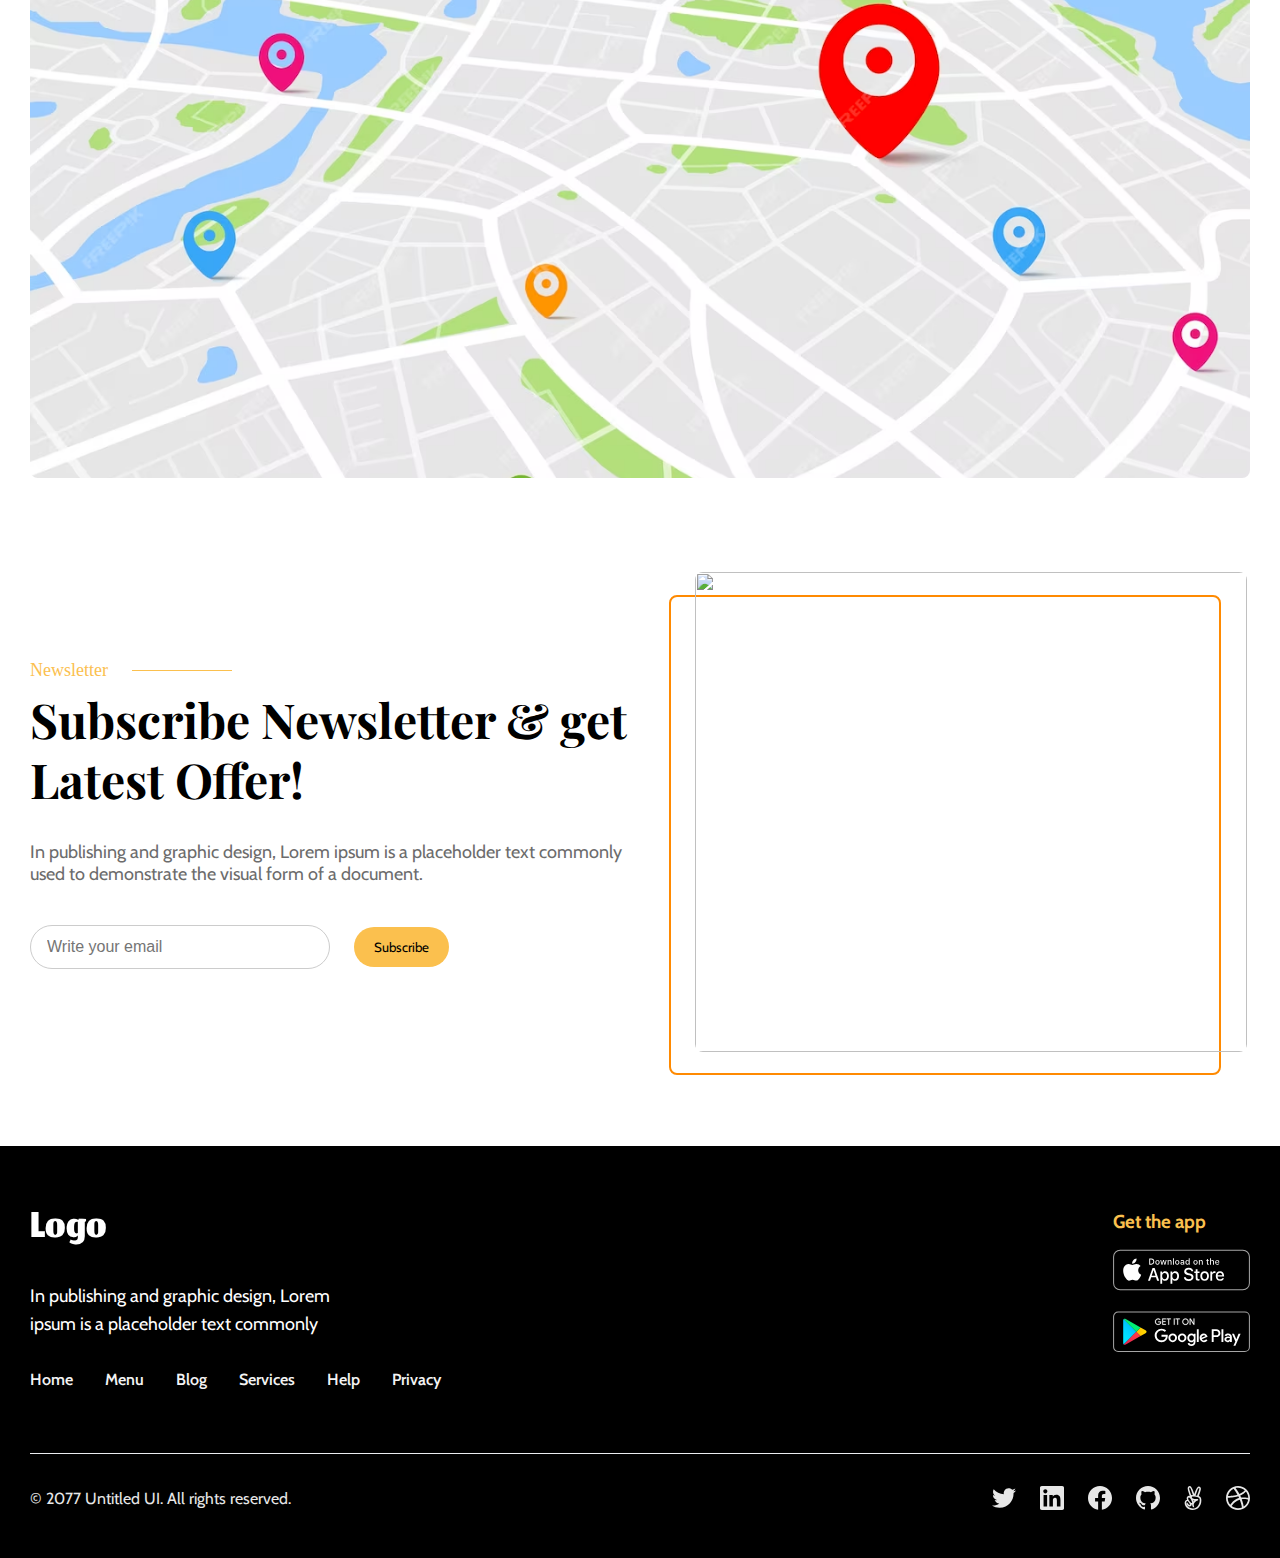
==== commit 572dee46: "blog page created" ====
--- a/index.html
+++ b/index.html
@@ -18,8 +18,8 @@
                 <h2 class="nav_logo font_jomhuria">Logo</h2>
                 <ul class="nav_list_container flex">
                     <li><a href="#" class="nav_link font_cabin text-lg">Home</a></li>
-                    <li><a href="#" class="nav_link font_cabin text-lg">Menu</a></li>
-                    <li><a href="#" class="nav_link font_cabin text-lg">Blog</a></li>
+                    <li><a href="menu.html" class="nav_link font_cabin text-lg">Menu</a></li>
+                    <li><a href="blog.html" class="nav_link font_cabin text-lg">Blog</a></li>
                     <li><a href="#" class="nav_link font_cabin text-lg">Contact</a></li>
                 </ul>
                 <div class="nav_btn_container flex">
@@ -47,7 +47,8 @@
                     <div class="side_line"></div>
                 </div>
                 <h1 class="font_playfair banner_content_heading">Healthy And Fresh Food In One Place</h1>
-                <p class="font_cabin banner_content_desc text-lg">In publishing and graphic design, Lorem ipsum is a placeholder
+                <p class="font_cabin banner_content_desc text-lg">In publishing and graphic design, Lorem ipsum is a
+                    placeholder
                     text commonly used to demonstrate the visual form of a document.</p>
                 <div class="banner_btn_container flex">
                     <button class="common_btn banner_see_btn">See Menu</button>
@@ -79,7 +80,8 @@
                 </div>
                 <h1 class="font_playfair choose_content_heading">We Are A Indian Restaurant make Delicious Recipe For
                     Foodie people.</h1>
-                <p class="font_cabin choose_content_desc text-lg">In publishing and graphic design, Lorem ipsum is a placeholder
+                <p class="font_cabin choose_content_desc text-lg">In publishing and graphic design, Lorem ipsum is a
+                    placeholder
                     text commonly used to demonstrate the visual form of a document.</p>
                 <div class="banner_btn_container flex">
                     <button class="common_btn banner_see_btn">About Us</button>
@@ -94,7 +96,8 @@
         <div class="daily_offer_container container">
             <div class="daily_offer_header flex">
                 <h1 class="font_playfair offer_header_title">Our Daily Offer</h1>
-                <p class="font_cabin offer_header_desc text-lg">In publishing and graphic design, Lorem ipsum is a placeholder
+                <p class="font_cabin offer_header_desc text-lg">In publishing and graphic design, Lorem ipsum is a
+                    placeholder
                     text commonly used to demonstrate the visual form of a document.</p>
             </div>
             <div class="daily_offer_body flex">
@@ -172,7 +175,8 @@
         <div class="container">
             <div class="checkout_header">
                 <h2 class="font_playfair checkout_heading">Checkout Our Menu</h2>
-                <p class="font_cabin checkout_desc text-lg">In publishing and graphic design, Lorem ipsum is a placeholder text
+                <p class="font_cabin checkout_desc text-lg">In publishing and graphic design, Lorem ipsum is a
+                    placeholder text
                     commonly used to demonstrate the
                     visual form of a document.
                 </p>
@@ -426,12 +430,13 @@
             <div class="footer_top_layer flex">
                 <div class="footer_top_left">
                     <h2 class="footer_top_logo font_jomhuria">Logo</h2>
-                    <p class="footer_top_desc font_cabin text-lg">In publishing and graphic design, Lorem ipsum is a placeholder
+                    <p class="footer_top_desc font_cabin text-lg">In publishing and graphic design, Lorem ipsum is a
+                        placeholder
                         text commonly</p>
                     <ul class="footer_top_list_container flex">
                         <li class="font_cabin"><a href="#" class="footer_nav_link">Home</a></li>
-                        <li class="font_cabin"><a href="#" class="footer_nav_link">Menu</a></li>
-                        <li class="font_cabin"><a href="#" class="footer_nav_link">Offers</a></li>
+                        <li class="font_cabin"><a href="menu.html" class="footer_nav_link">Menu</a></li>
+                        <li class="font_cabin"><a href="blog.html" class="footer_nav_link">Blog</a></li>
                         <li class="font_cabin"><a href="#" class="footer_nav_link">Services</a></li>
                         <li class="font_cabin"><a href="#" class="footer_nav_link">Help</a></li>
                         <li class="font_cabin"><a href="#" class="footer_nav_link">Privacy</a></li>
--- a/style.css
+++ b/style.css
@@ -40,6 +40,10 @@
 
 .flex_col {
     flex-direction: column;
+}
+
+.item-center {
+    align-items: center;
 }
 
 .container {
@@ -68,8 +72,21 @@
     cursor: pointer;
 }
 
-.text-lg{
+.text-lg {
     font-size: 18px;
+}
+
+#common_newsletter_section {
+    background-color: #FAF6EC;
+    z-index: -1;
+}
+
+.z-1 {
+    z-index: 1;
+}
+
+.gap-80 {
+    gap: 80px;
 }
 
 /* ================ reusable css classes ends here ================= */
@@ -237,6 +254,7 @@
 }
 
 .choose_container {
+    align-items: center;
     gap: 54px;
 }
 
@@ -596,23 +614,24 @@
 .input_group select {
     color: white;
 }
+
 input[type="date"],
 input[type="time"] {
-  position: relative;
-  padding-right: 10px;
-  appearance: none; 
+    position: relative;
+    padding-right: 10px;
+    appearance: none;
 }
 
 input[type="date"]::-webkit-calendar-picker-indicator,
 input[type="time"]::-webkit-calendar-picker-indicator {
-  filter: invert(100%) brightness(200%);
-  position: absolute;
-  height: 1.5rem;
-  width: 1.5rem;
-  right: 0px;
-  top: 50%;
-  transform: translateY(-50%);
-  cursor: pointer;
+    filter: invert(100%) brightness(200%);
+    position: absolute;
+    height: 1.5rem;
+    width: 1.5rem;
+    right: 0px;
+    top: 50%;
+    transform: translateY(-50%);
+    cursor: pointer;
 }
 
 #reservation_button_div {
@@ -694,7 +713,8 @@
 
 
 /* ================ newsletter section starts here ================= */
-#newsletter_section {
+#newsletter_section,
+#common_newsletter_section {
     padding: 90px 0;
 }
 
@@ -809,4 +829,59 @@
     gap: 24px;
 }
 
-/* ================ footer section ends here ================= */+/* ================ footer section ends here ================= */
+
+
+
+
+
+
+
+/* ================ checkout page starts here ================= */
+.checkout_menu_container {
+    display: grid;
+    grid-template-columns: repeat(3, 1fr);
+    gap: 64px 24px;
+}
+
+
+#blog_choose_us_section {
+    padding: 80px 0;
+}
+
+
+/* ================ blog page starts here ================= */
+.blog_choose_container,
+.blog_vision_container {
+    align-items: center;
+    gap: 80px;
+}
+
+.blog_vision_container {
+    margin-top: 64px;
+}
+
+#blog_choose_us_section .vision_image {
+    width: 608px;
+    height: 570px;
+}
+
+.blog_card_img_container {
+    height: 81px;
+    width: 118px;
+    border-radius: 100%;
+    background-color: var(--primary-color);
+    justify-content: center;
+    align-items: center;
+}
+
+.blog_card_img {
+    height: 44px;
+    width: 44px;
+}
+
+#blog_choose_us_section .daily_card_title {
+    font-size: 28px;
+    margin-bottom: 10px;
+}
+
--- a/responsive.css
+++ b/responsive.css
@@ -77,11 +77,30 @@
     .newsletter_content_heading {
         font-size: 33px;
     }
+
+
+    /* ================ checkout page newsletter starts here ================= */
+    /*==================== checkout page starts here ================= */
+    #common_newsletter_section .newsletter_container {
+        flex-direction: column;
+    }
+
+    /*==================== blog page starts here ================= */
+    #blog_choose_us_section {
+        padding: 30px 0;
+    }
+
+    #blog_choose_us_section .vision_image {
+        max-width: 500px;
+        width: 100%;
+        height: 414px;
+    }
+
 }
 
 
 
-@media(max-width: 768px) {
+@media(max-width: 769px) {
     .container {
         padding: 0 15px;
     }
@@ -128,7 +147,9 @@
     }
 
     /* ================ daily offer section start here ================= */
-    .daily_offer_body {
+    .daily_offer_body,
+    .blog_choose_container,
+    .blog_vision_container {
         flex-direction: column;
     }
 
@@ -164,6 +185,67 @@
         grid-template-columns: repeat(2, 1fr);
         gap: 50px;
     }
+
+    /* ================ contact section ends here ================= */
+
+    /*==================== checkout page starts here ================= */
+    .checkout_menu_container {
+        grid-template-columns: repeat(2, 1fr);
+        gap: 32px;
+    }
+
+    #common_newsletter_section>.newsletter_container {
+        flex-direction: column;
+    }
+
+    /*==================== blog page starts here ================= */
+    #blog_choose_us_section {
+        padding: 0;
+    }
+
+    #blog_choose_us_section .choose_content_heading {
+        font-size: 25px;
+        line-height: 32px;
+    }
+
+    #blog_choose_us_section .checkout_header {
+        gap: 15px;
+    }
+
+    #blog_choose_us_section .checkout_heading {
+        font-size: 45px;
+    }
+
+    #blog_choose_us_section .checkout_desc {
+        font-size: 14px;
+        padding: 0 62px;
+    }
+
+    #blog_choose_us_section .choose_us_right,
+    .blog_vision_right {
+        max-width: 550px;
+        width: 100%;
+    }
+
+    .blog_choose_container,
+    .blog_vision_container {
+        gap: 10px;
+        margin: 30px auto;
+    }
+
+    .blog_vision_right {
+        margin: 0 auto 30px;
+    }
+
+    .blog_vision_right .daily_card_desc {
+        padding-right: 0;
+    }
+
+    #blog_choose_us_section .vision_image {
+        max-width: 500px;
+        width: 100%;
+        height: 414px;
+    }
 }
 
 
@@ -185,6 +267,9 @@
         font-size: 10px;
     }
 
+    #common_newsletter_section {
+        padding: 40px 0;
+    }
 
     /* ================ header section start here ================= */
     #nav_section {
@@ -403,6 +488,25 @@
         padding: 0;
     }
 
+    .checkout_card_title {
+        font-size: 13.69px;
+    }
+
+    .checkout_card_desc {
+        font-size: 10.27px;
+    }
+
+    .card_body_bottom_link {
+        font-size: 11px;
+
+    }
+
+    .card_body_bottom_price,
+    #blog_choose_us_section .daily_card_title {
+
+        font-size: 17.12px;
+    }
+
     /* ================ checkout section end here ================= */
 
 
@@ -424,9 +528,11 @@
         grid-template-columns: 1fr;
         gap: 14px;
     }
-    #form_submit_btn{
+
+    #form_submit_btn {
         padding: 14px 34px;
     }
+
     /* ================ online reservation section end here ================= */
 
     /* ================ contact section starts here ================= */
@@ -467,7 +573,9 @@
         padding: 40px 0;
     }
 
-    .newsletter_container {
+    .newsletter_container,
+    .blog_choose_container,
+    .blog_vision_container {
         flex-direction: column;
     }
 
@@ -520,4 +628,60 @@
     }
 
     /* ================ footer section ends here ================= */
+
+
+    /* ================ checkout page starts here ================= */
+    .checkout_menu_container {
+        grid-template-columns: 1fr;
+        gap: 32px;
+    }
+
+    /* ================ blog page starts here ================= */
+    #blog_choose_us_section {
+        padding: 15px 0;
+    }
+
+    #blog_choose_us_section .vision_image {
+        height: 438px;
+        max-width: 343px;
+        width: 100%;
+    }
+
+    .blog_choose_container {
+        gap: 20px;
+    }
+
+    .blog_vision_container {
+        gap: 20px;
+        margin-top: 10px;
+        margin-bottom: 30px;
+    }
+
+    .blog_content_heading {
+        font-size: 20px;
+        line-height: 25px;
+    }
+
+    #blog_choose_us_section .daily_offer_right {
+        margin-top: 20px;
+    }
+
+    #blog_choose_us_section .checkout_heading,
+    .reserve_heading {
+        font-size: 28px;
+    }
+
+    .blog_card_img {
+        height: 25px;
+        width: 25px;
+    }
+
+    .blog_card_img_container {
+        height: 50px;
+        width: 100px;
+    }
+
+    .blog_vision_right {
+        margin-top: 0;
+    }
 }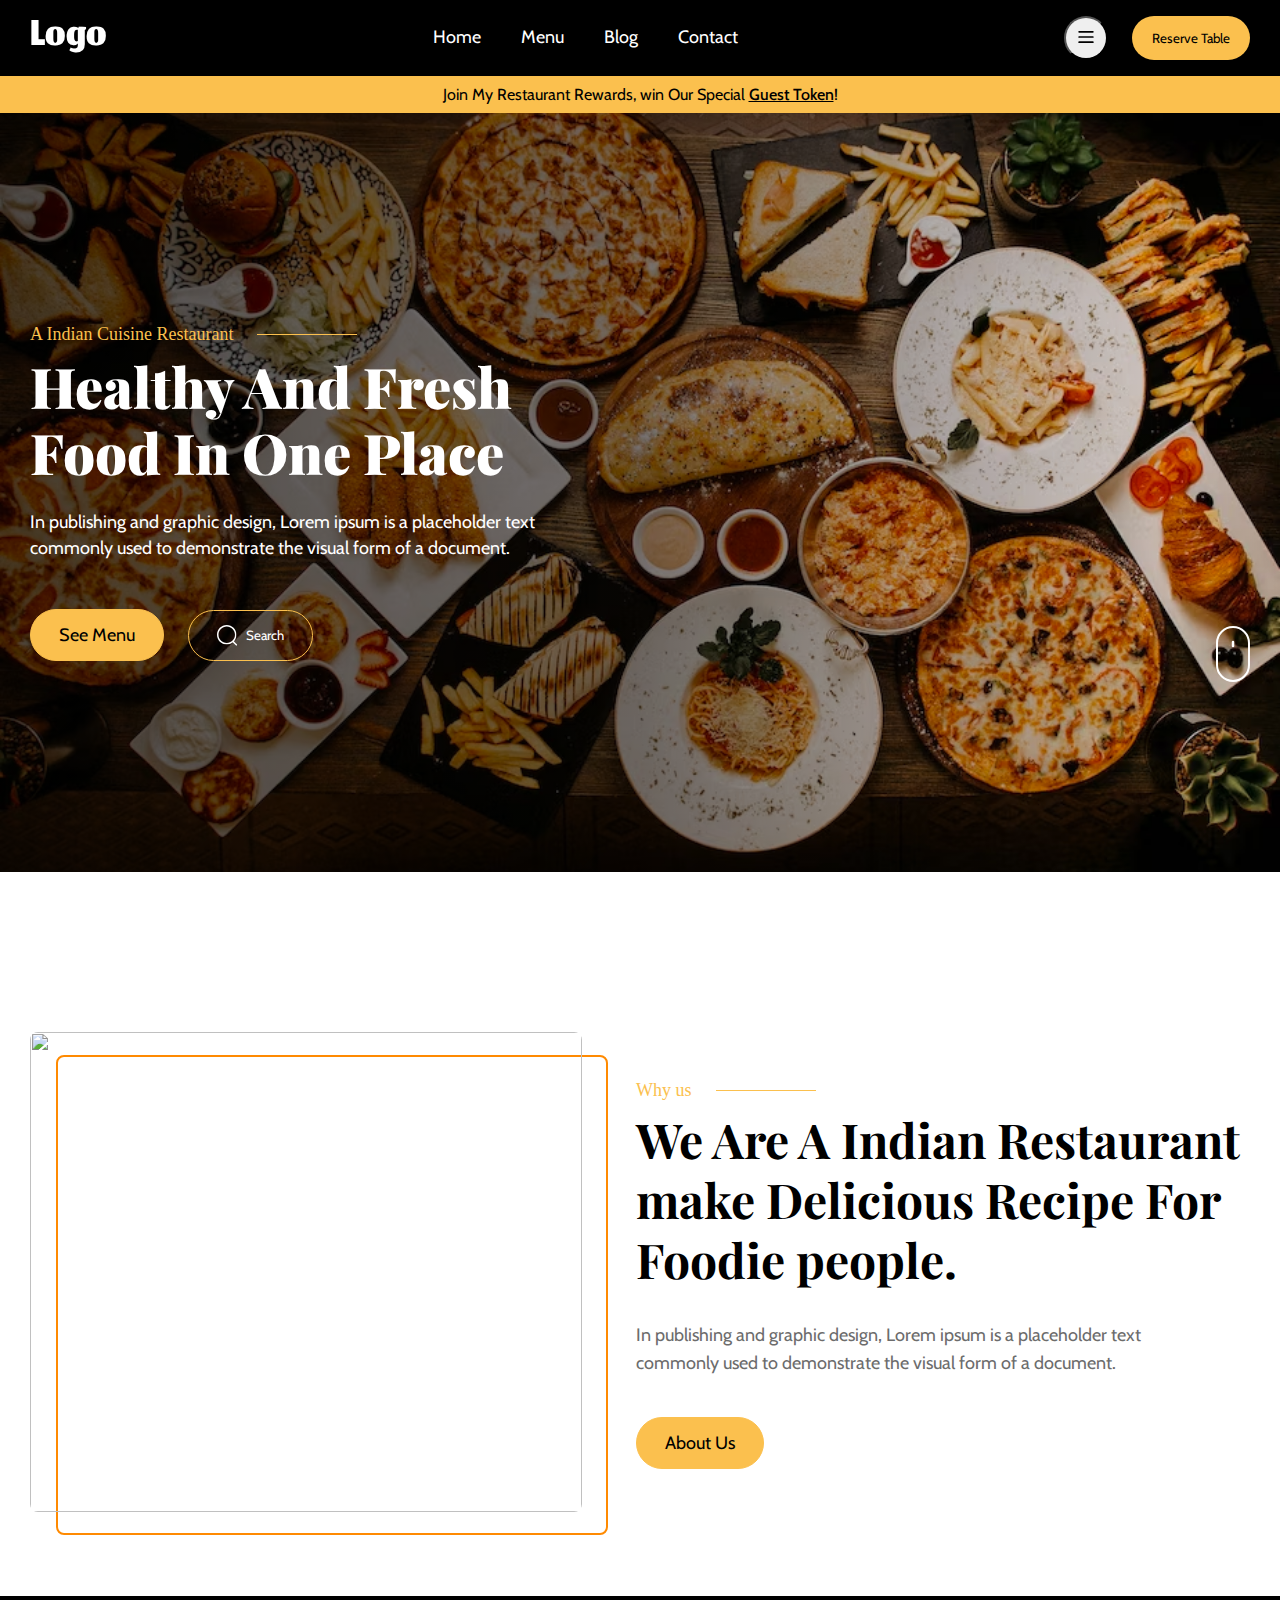
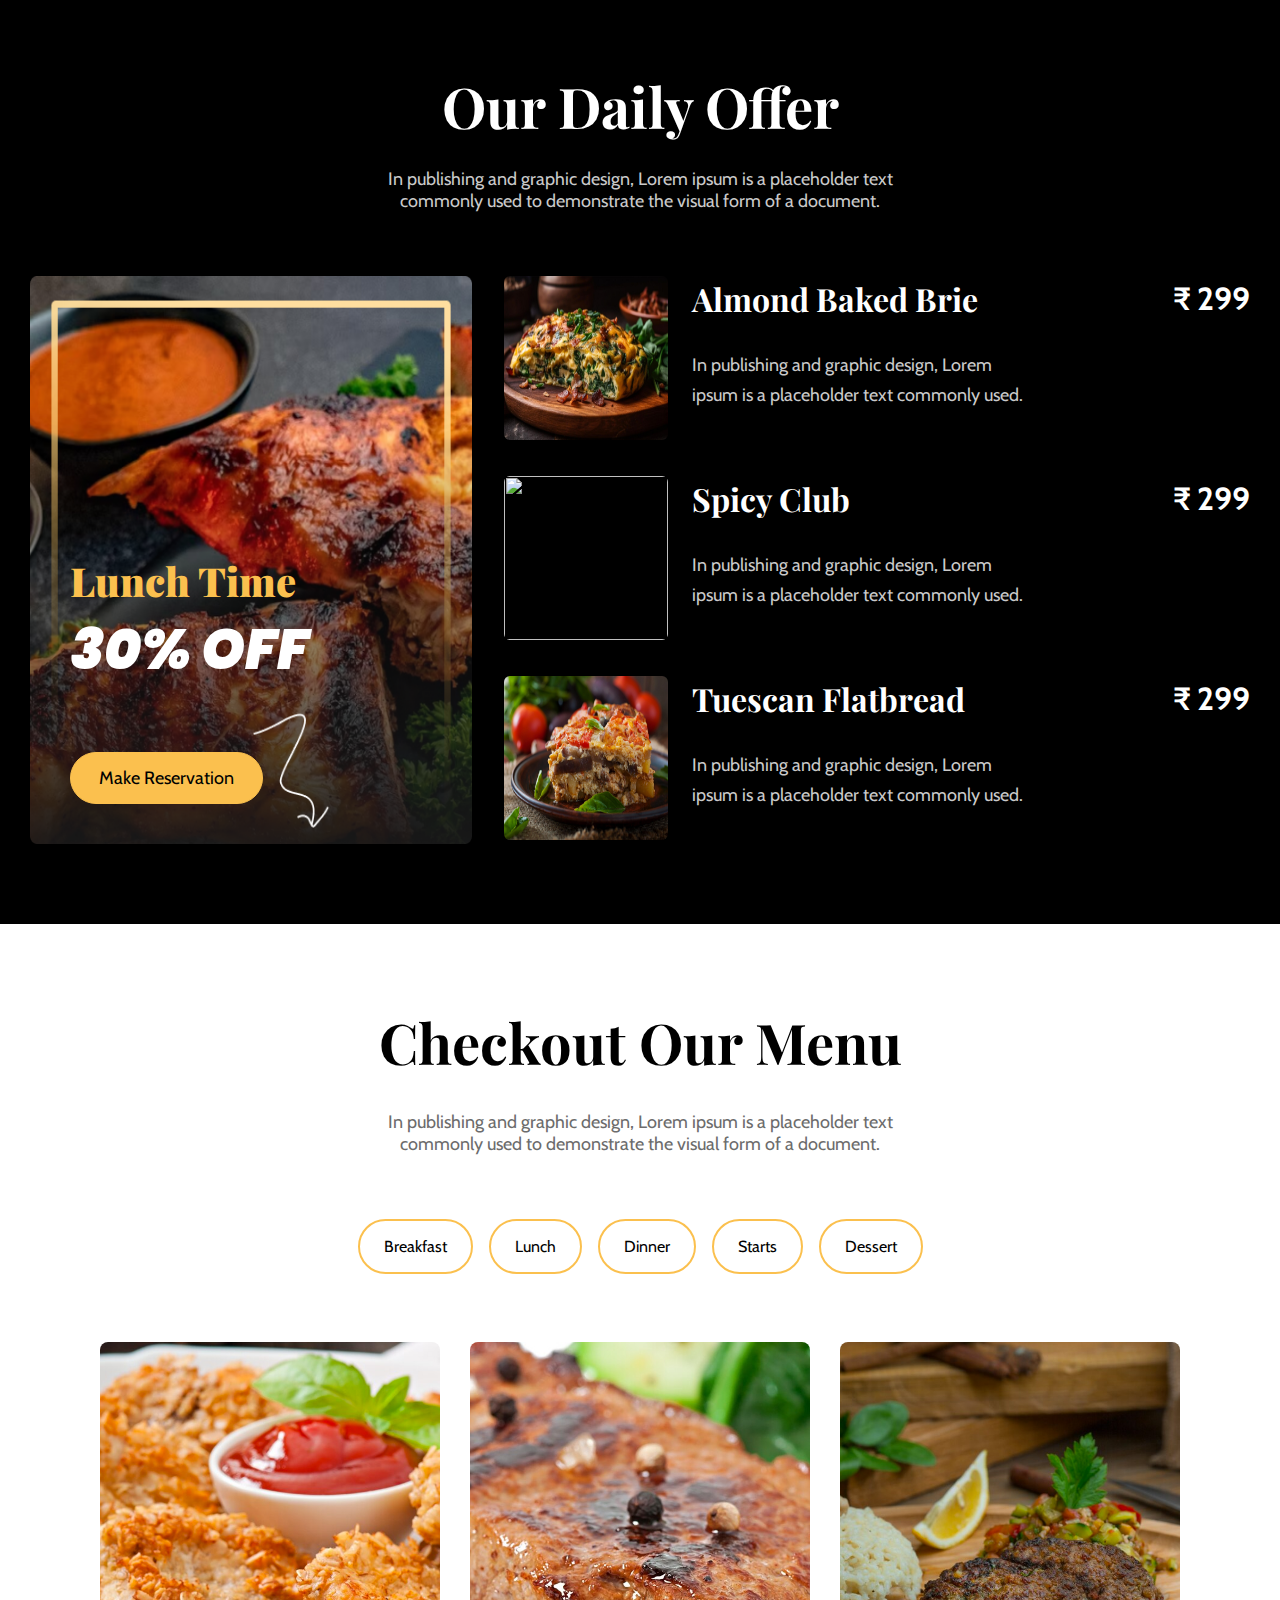
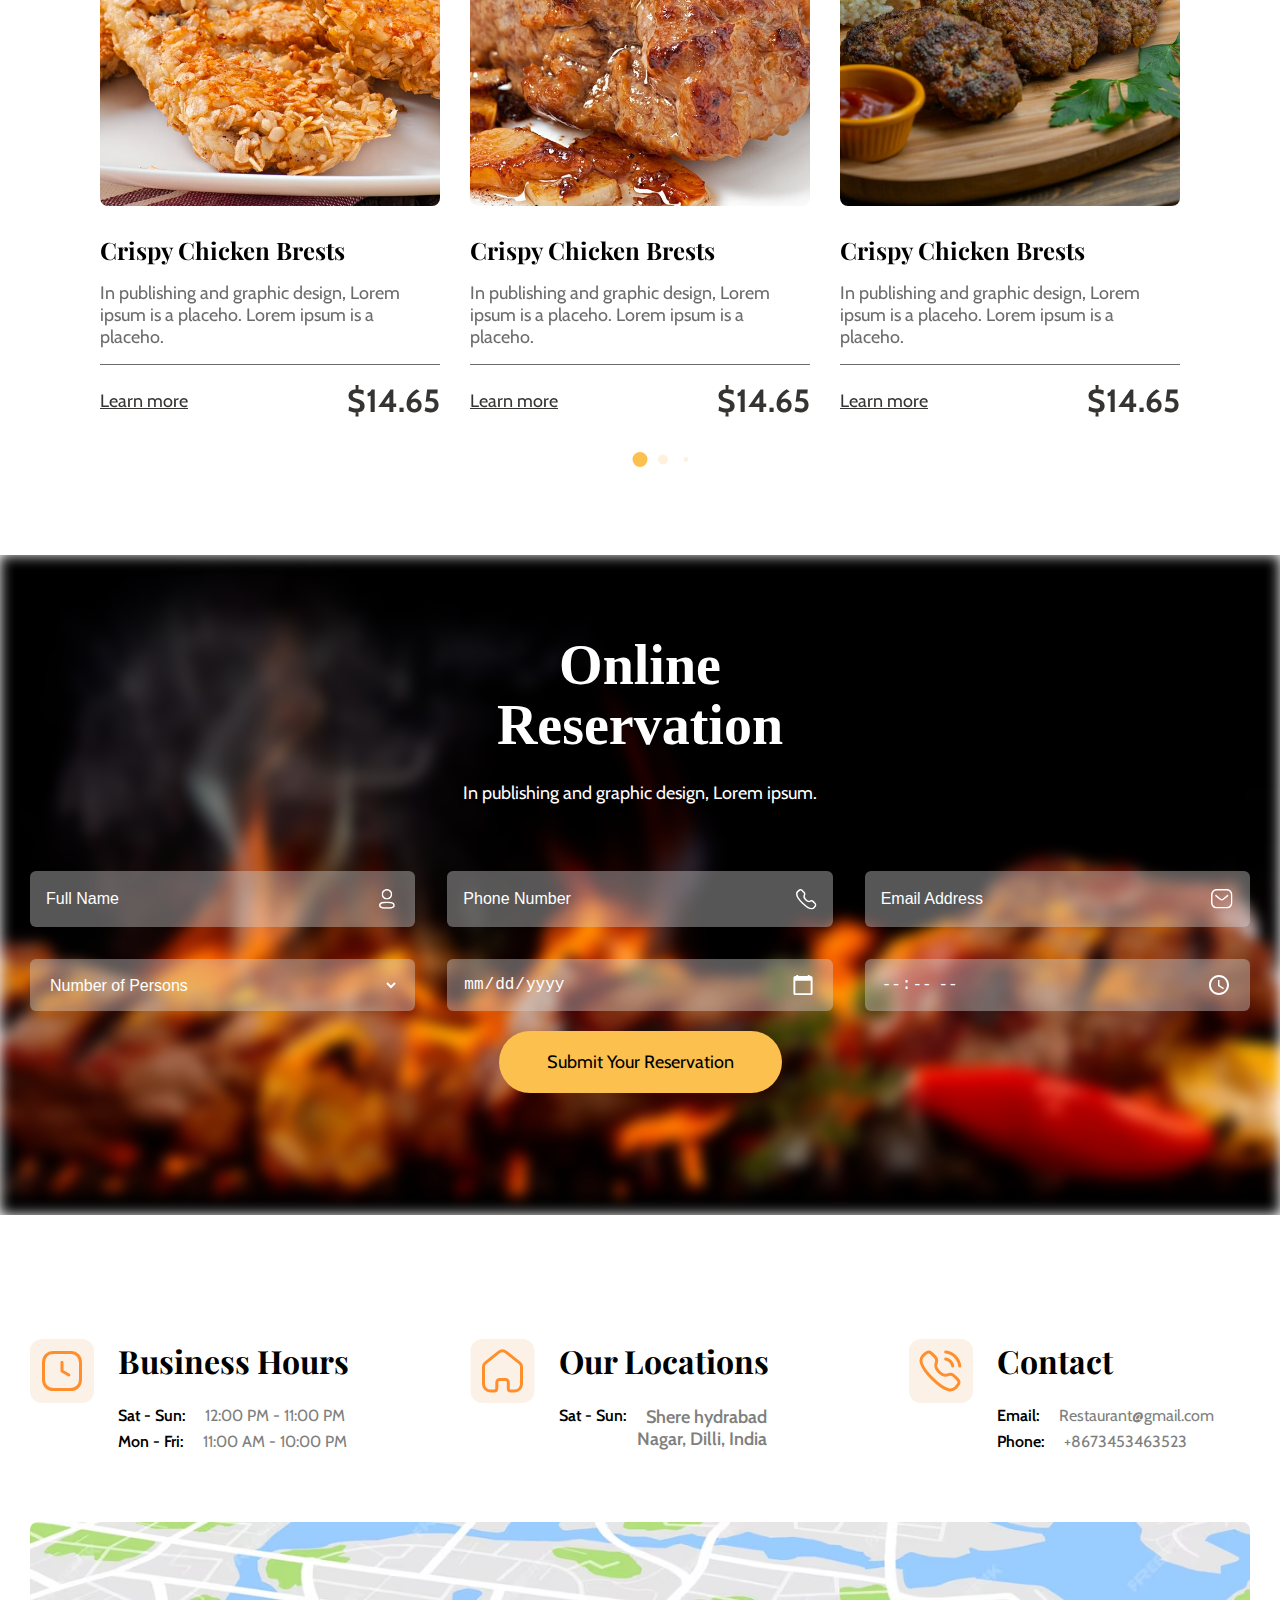
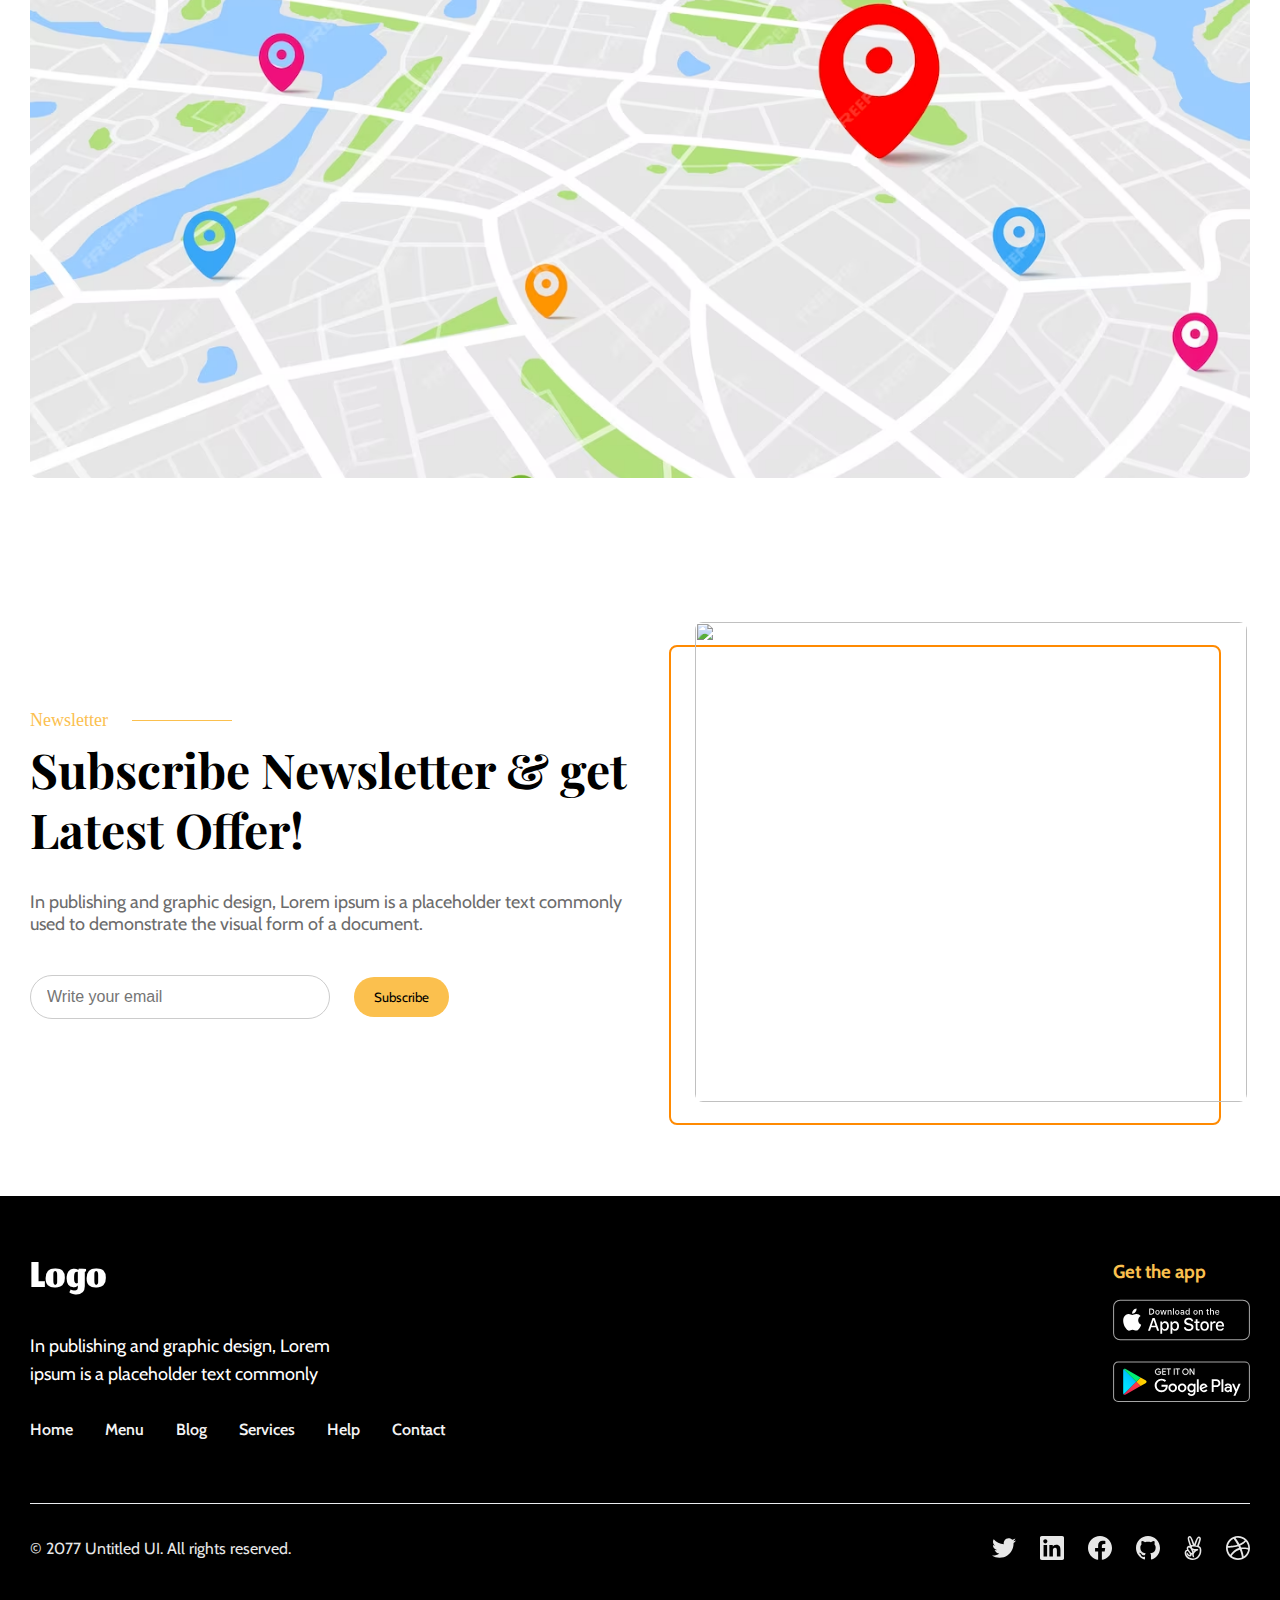
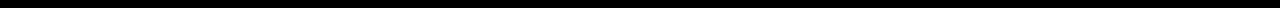
==== commit fd3447e5: "contact page created" ====
--- a/index.html
+++ b/index.html
@@ -20,7 +20,7 @@
                     <li><a href="#" class="nav_link font_cabin text-lg">Home</a></li>
                     <li><a href="menu.html" class="nav_link font_cabin text-lg">Menu</a></li>
                     <li><a href="blog.html" class="nav_link font_cabin text-lg">Blog</a></li>
-                    <li><a href="#" class="nav_link font_cabin text-lg">Contact</a></li>
+                    <li><a href="contact.html" class="nav_link font_cabin text-lg">Contact</a></li>
                 </ul>
                 <div class="nav_btn_container flex">
                     <button class="desktop_hamburger_btn"><img src="image/home/dasktop_humbarger.svg"
@@ -439,7 +439,7 @@
                         <li class="font_cabin"><a href="blog.html" class="footer_nav_link">Blog</a></li>
                         <li class="font_cabin"><a href="#" class="footer_nav_link">Services</a></li>
                         <li class="font_cabin"><a href="#" class="footer_nav_link">Help</a></li>
-                        <li class="font_cabin"><a href="#" class="footer_nav_link">Privacy</a></li>
+                        <li class="font_cabin"><a href="contact.html" class="footer_nav_link">Contact</a></li>
                     </ul>
                 </div>
                 <div class="footer_top_right flex flex_col">
--- a/style.css
+++ b/style.css
@@ -716,6 +716,7 @@
 #newsletter_section,
 #common_newsletter_section {
     padding: 90px 0;
+    margin-top: 50px;
 }
 
 .newsletter_container {
@@ -885,3 +886,98 @@
     margin-bottom: 10px;
 }
 
+
+
+.contact_info_container {
+    max-width: 1054px;
+    width: 100%;
+    padding: 20px;
+    margin: 80px auto;
+    align-items: center;
+    gap: 43px;
+    border-top: none;
+    padding: 20px;
+    border-bottom-right-radius: 8px;
+    border-bottom-left-radius: 8px;
+    box-shadow: 0px 4px 6px rgba(0, 0, 0, 0.1);
+}
+
+.contact_form_left {
+    max-height: 661px;
+    max-width: 443px;
+    border-radius: 8px;
+    height: 100%;
+    padding: 40px 25px 200px;
+    background: linear-gradient(rgba(0, 0, 0, 0.767), #5a5959);
+    color: white;
+}
+
+.contact_form_left_heading {
+    font-size: 40px;
+    font-weight: 800;
+}
+
+.contact_form_left_para {
+    margin-top: 15px;
+    max-width: 80%;
+    font-size: 18px;
+}
+
+.contact_form_left_card_container {
+    margin-top: 62px;
+    display: flex;
+    flex-direction: column;
+    gap: 20px;
+}
+
+.contact_form_left_card {
+    display: flex;
+    gap: 16px;
+}
+
+.contact_card_icon_div {
+    height: 64px;
+    width: 64px;
+    background-color: var(--primary-color);
+    border-radius: 8px;
+    display: flex;
+    justify-content: center;
+    align-items: center;
+}
+
+.contact_card_title {
+    font-size: 18px;
+}
+
+.contact_card_desc {
+    font-size: 24px;
+}
+
+.contact_page_form_div {
+    display: flex;
+    flex-direction: column;
+    gap: 13px;
+    margin-bottom: 24px;
+}
+
+.contact_page_form_div>label {
+    font-size: 18px;
+}
+
+.contact_input_group,
+.contact_text_group {
+    max-width: 504px;
+    width: 100%;
+    height: 56px;
+    border: 1px solid #E8DCC6;
+    border-radius: 8px;
+    background-color: #F7F7F6;
+}
+
+.contact_text_group{
+    height: auto;
+}
+
+.contact_page_send_btn{
+    padding: 14px 36px;
+}--- a/responsive.css
+++ b/responsive.css
@@ -245,6 +245,10 @@
         max-width: 500px;
         width: 100%;
         height: 414px;
+    }
+
+    .contact_info_container {
+        flex-direction: column;
     }
 }
 
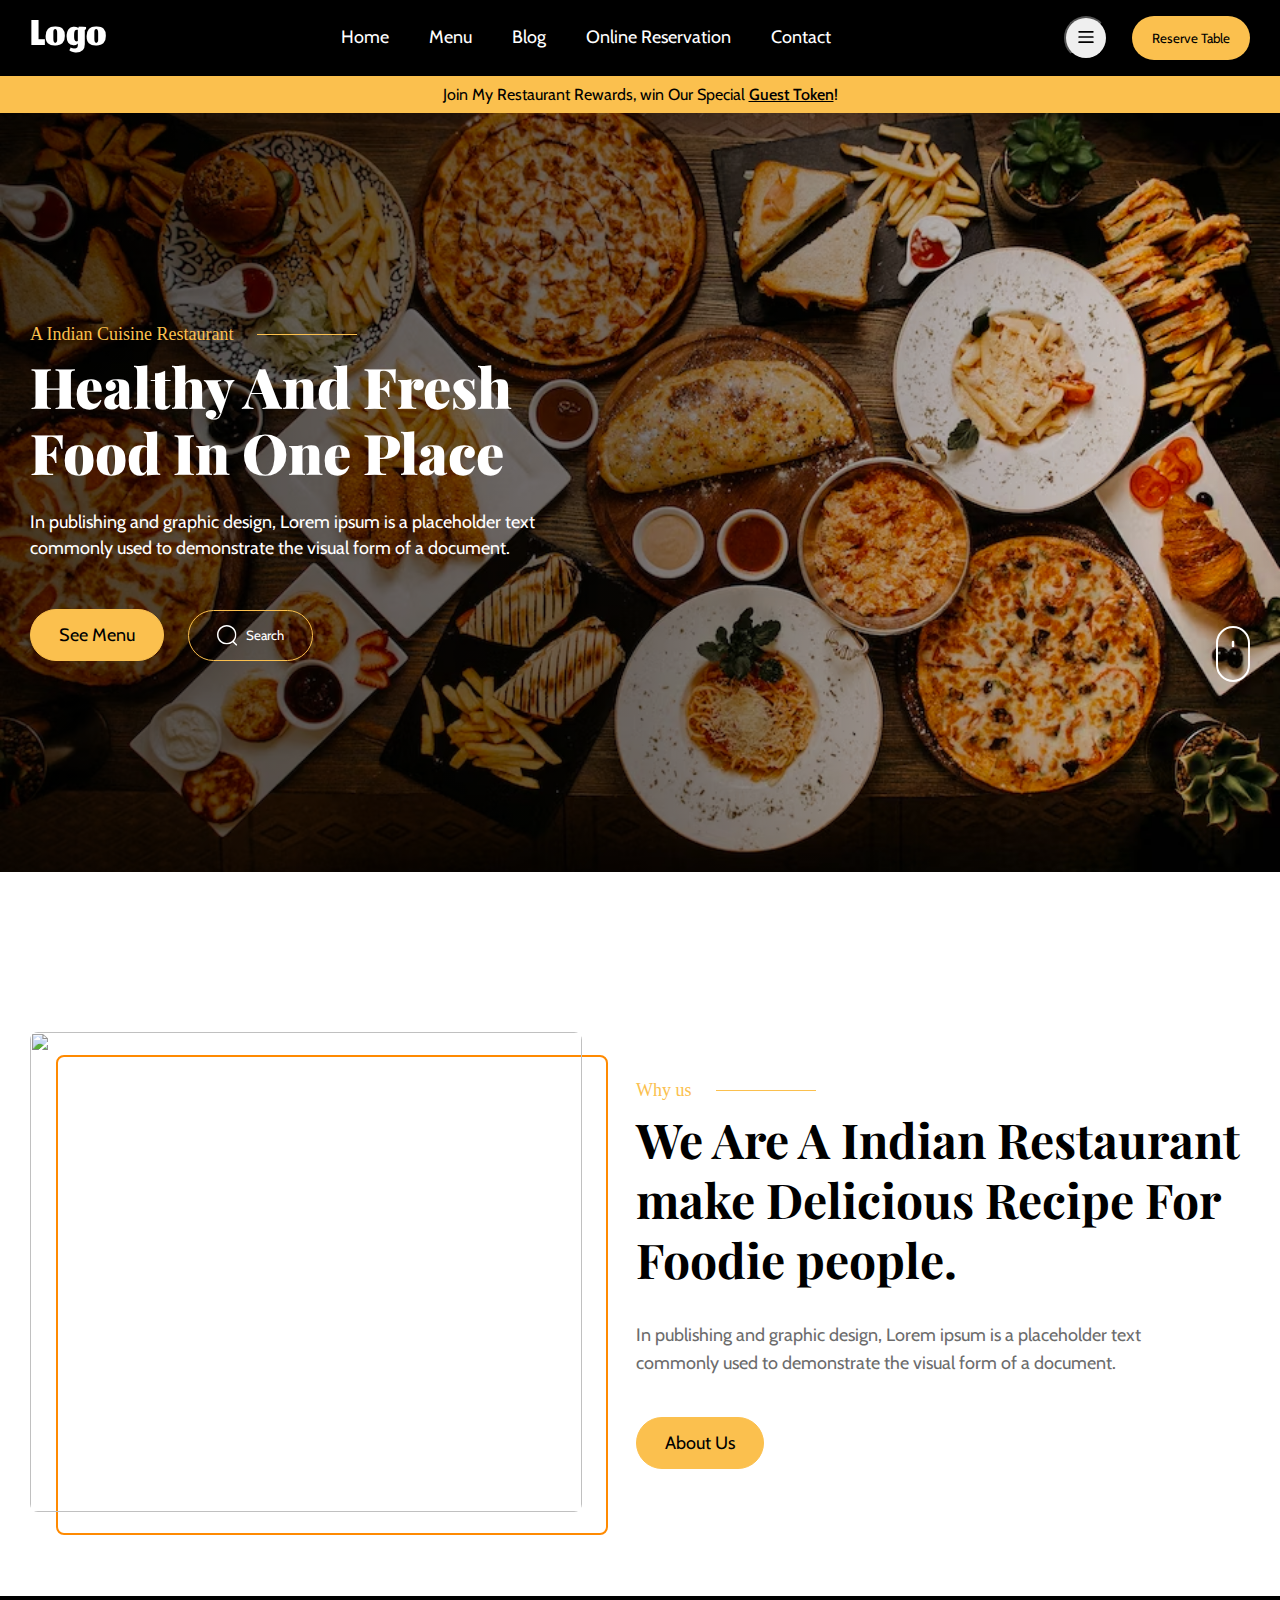
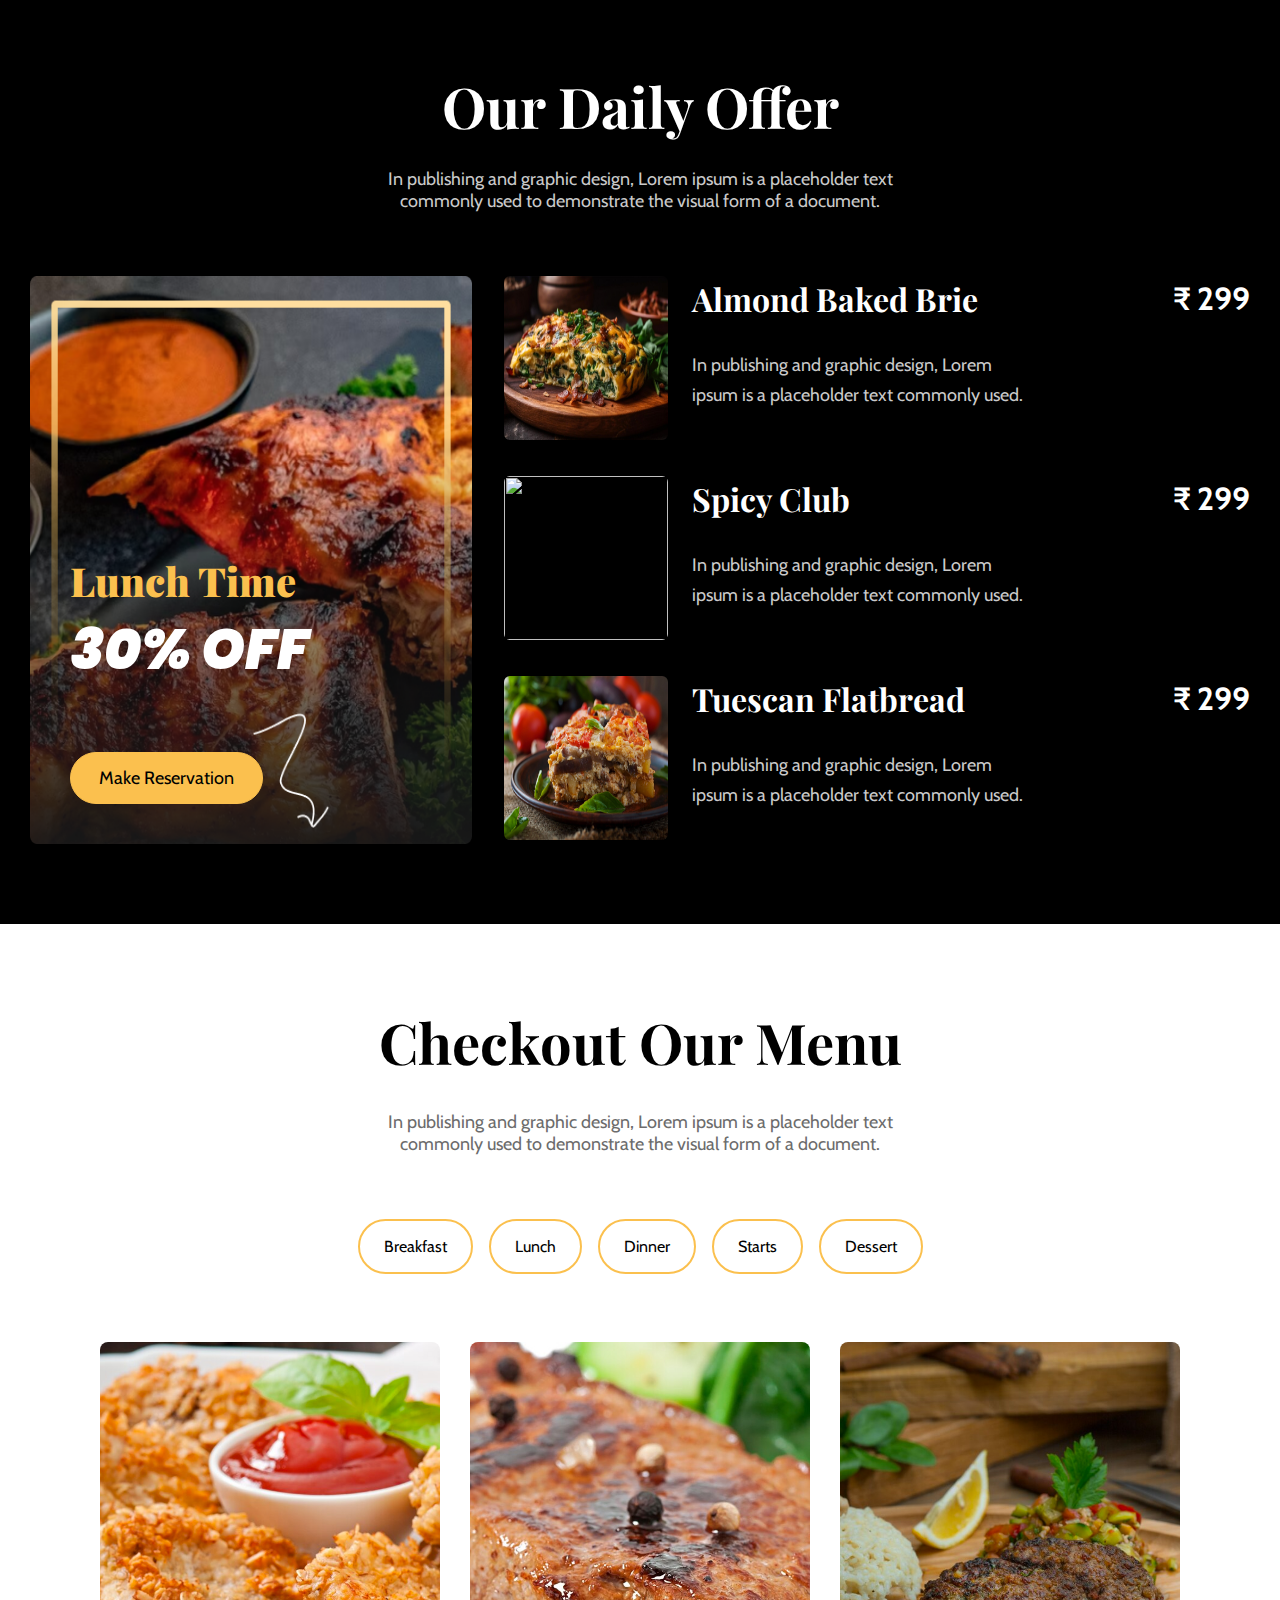
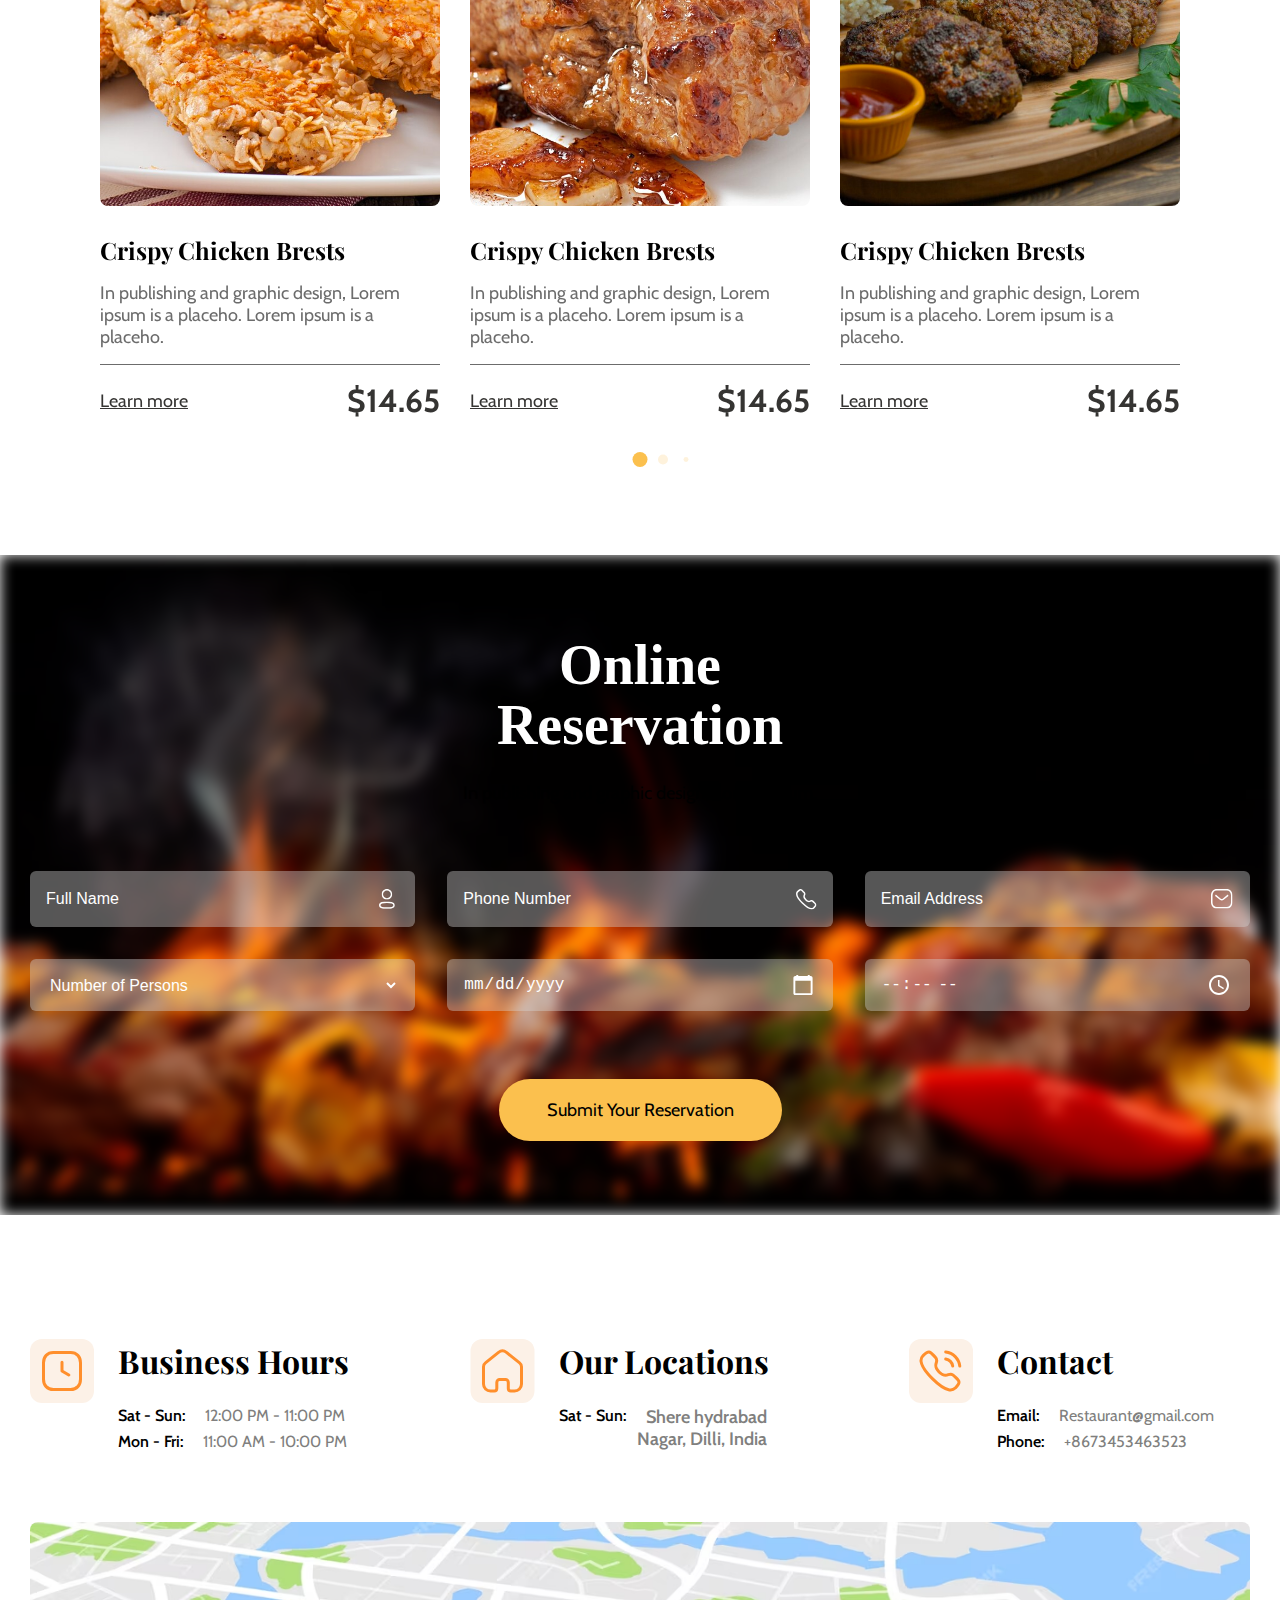
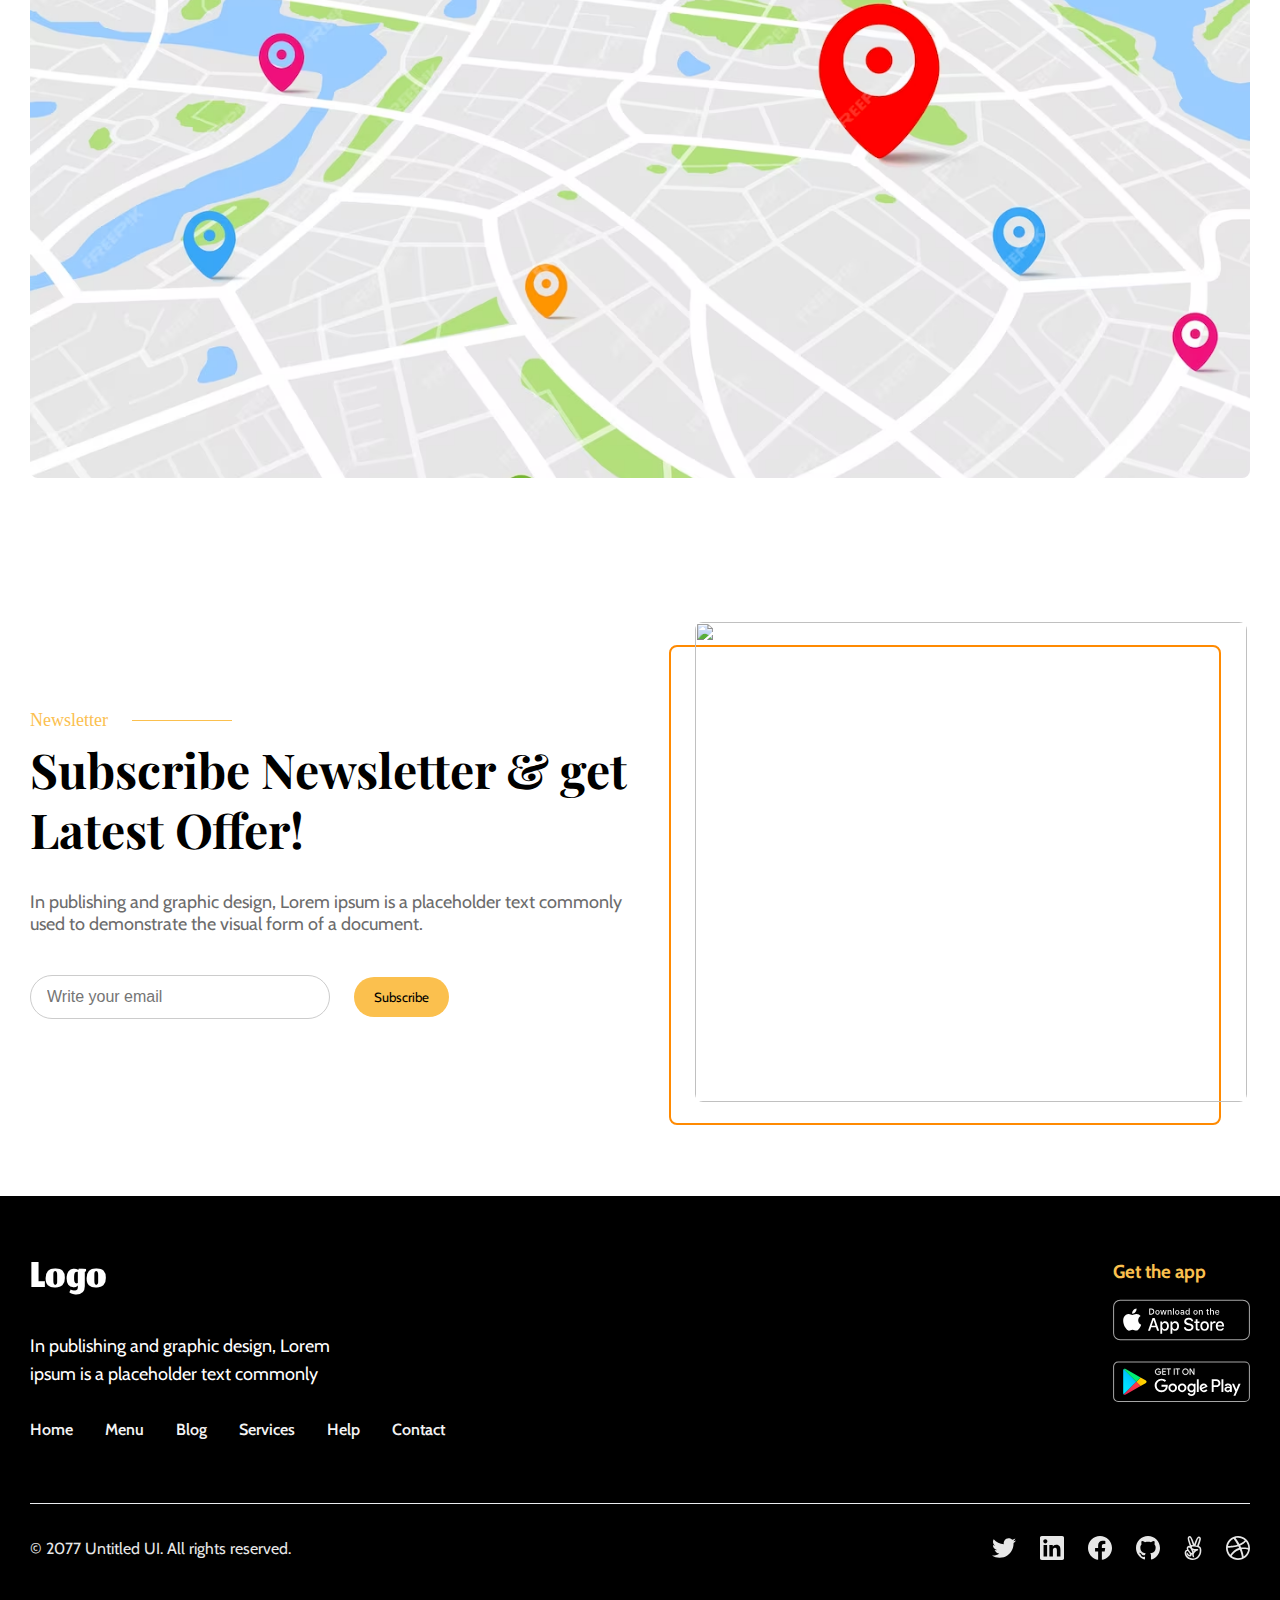
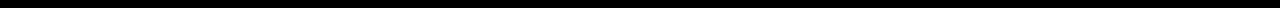
==== commit 7766ed0c: "online reservation page created" ====
--- a/index.html
+++ b/index.html
@@ -20,6 +20,8 @@
                     <li><a href="#" class="nav_link font_cabin text-lg">Home</a></li>
                     <li><a href="menu.html" class="nav_link font_cabin text-lg">Menu</a></li>
                     <li><a href="blog.html" class="nav_link font_cabin text-lg">Blog</a></li>
+                    <li><a href="online_reservation.html" class="nav_link font_cabin text-lg">Online Reservation</a>
+                    </li>
                     <li><a href="contact.html" class="nav_link font_cabin text-lg">Contact</a></li>
                 </ul>
                 <div class="nav_btn_container flex">
@@ -437,7 +439,8 @@
                         <li class="font_cabin"><a href="#" class="footer_nav_link">Home</a></li>
                         <li class="font_cabin"><a href="menu.html" class="footer_nav_link">Menu</a></li>
                         <li class="font_cabin"><a href="blog.html" class="footer_nav_link">Blog</a></li>
-                        <li class="font_cabin"><a href="#" class="footer_nav_link">Services</a></li>
+                        <li class="font_cabin"><a href="online_reservation.html" class="footer_nav_link">Services</a>
+                        </li>
                         <li class="font_cabin"><a href="#" class="footer_nav_link">Help</a></li>
                         <li class="font_cabin"><a href="contact.html" class="footer_nav_link">Contact</a></li>
                     </ul>
--- a/style.css
+++ b/style.css
@@ -531,7 +531,8 @@
 
 
 /* ================ online reservation section start here ================= */
-#online_reservation {
+#online_reservation,
+#online_reservation_page {
     position: relative;
     height: 660px;
     display: flex;
@@ -567,6 +568,7 @@
 #form_submit_btn {
     font-size: 18px;
     padding: 20px 48px;
+    margin-top: 48px;
 }
 
 .reserve_heading {
@@ -974,10 +976,28 @@
     background-color: #F7F7F6;
 }
 
-.contact_text_group{
+.contact_text_group {
     height: auto;
 }
 
-.contact_page_send_btn{
+.contact_page_send_btn {
     padding: 14px 36px;
+}
+
+
+/* ============ blog page start ================== */
+#online_reservation_page .reserve_heading,
+.reserve_desc {
+    color: black;
+}
+
+.reservation_page_inputs {
+    border: 1px solid #E8DCC6;
+    color: #999999;
+}
+
+.reservation_page_inputs select,
+.reservation_page_inputs input,
+.reservation_page_inputs input::placeholder {
+    color: #999999;
 }--- a/responsive.css
+++ b/responsive.css
@@ -112,7 +112,8 @@
 
     /* ================ header section ends here ================= */
     /* ================ banner section starts here ================= */
-    #banner_section {
+    #banner_section,
+    #online_reservation_page {
         height: auto;
         padding: 40px 0px;
     }
